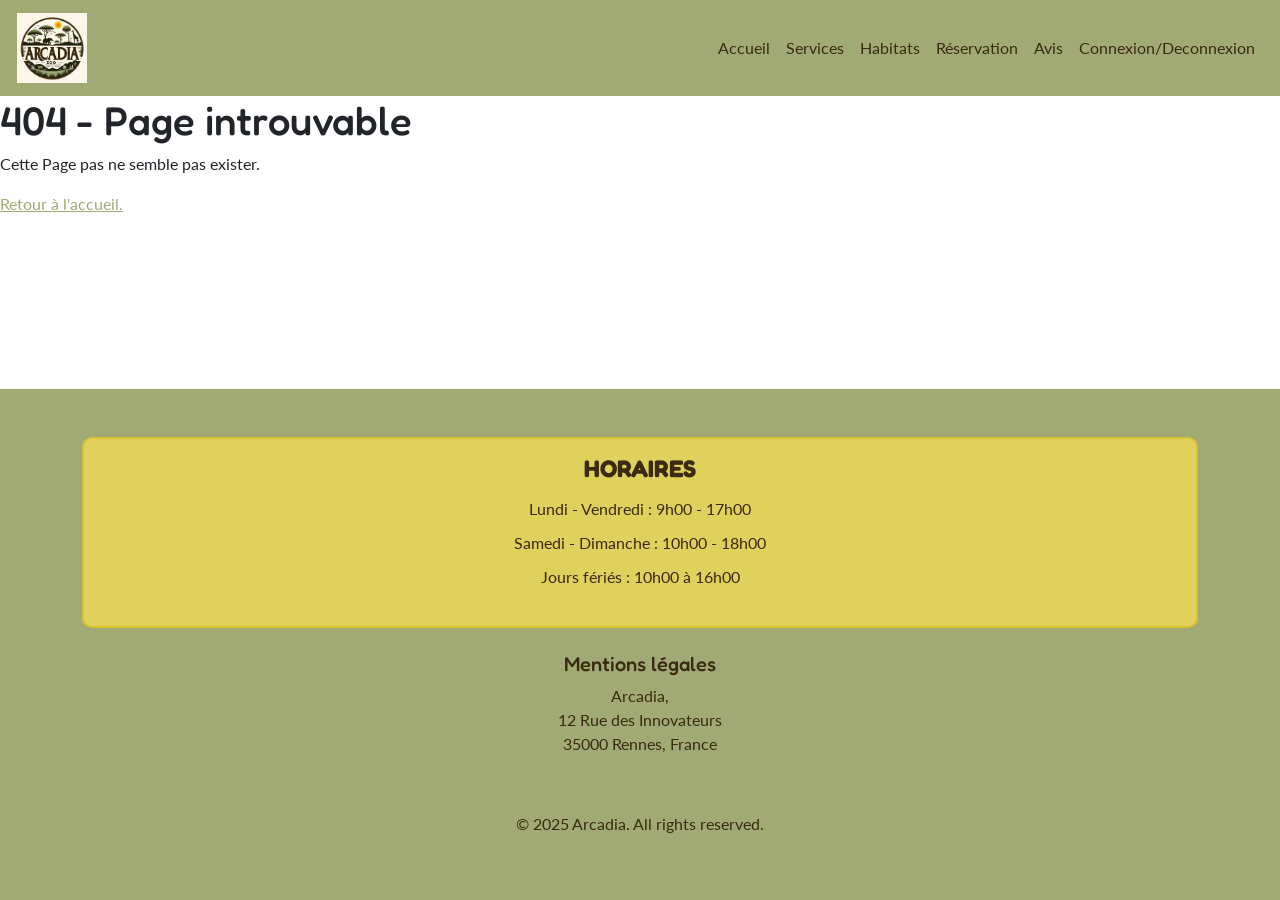
==== index.html @ c0bbff52 "Mon footer Eclatax" ====
<!DOCTYPE html>
<html lang="fr">
<head>
    <meta charset="UTF-8">
    <meta name="viewport" content="width=device-width, initial-scale=1.0">
    <title>Arcadia</title>
    <link rel="preconnect" href="https://fonts.googleapis.com">
    <link rel="preconnect" href="https://fonts.gstatic.com" crossorigin>
    <link href="https://fonts.googleapis.com/css2?family=Fredoka:wght@300;400;500;600;700&family=Lato:ital,wght@0,100;0,300;0,400;0,700;0,900;1,100;1,300;1,400;1,700;1,900&display=swap" rel="stylesheet">
    <link rel="stylesheet" href="scss/main.css">
</head>
<body>
    <!--HEADER START-->
    <header>
        <!--NAVBAR START-->
        <nav class="navbar navbar-expand-lg bg-primary " data-bs-theme="dark">
            <div class="container-fluid">
              <a class="navbar-brand" href="#">
                <img src="/assets/Logo.jpg" alt="Logo" class="navbar-logo">
              </a>
              <button class="navbar-toggler" type="button" data-bs-toggle="collapse" data-bs-target="#navbarSupportedContent" aria-controls="navbarSupportedContent" aria-expanded="false" aria-label="Toggle navigation">
                <span class="navbar-toggler-icon"></span>
              </button>
              <div class="collapse navbar-collapse" id="navbarSupportedContent">
                <ul class="navbar-nav ms-auto mb-2 mb-lg-0">
                  <li class="nav-item">
                    <a class="nav-link" aria-current="page" href="#">Accueil</a>
                  </li>
                  <li class="nav-item">
                    <a class="nav-link" href="#">Services</a>
                  </li>
                  <li class="nav-item">
                    <a class="nav-link" href="#">Habitats</a>
                  </li>
                  <li class="nav-item">
                    <a class="nav-link" href="#">Réservation</a>
                  </li>
                  <li class="nav-item">
                    <a class="nav-link" href="#">Avis</a>
                  </li>
                  <li class="nav-item">
                    <a class="nav-link" href="#">Connexion/Deconnexion</a>
                  </li>
                </ul>
              </div>
            </div>
          </nav>
          <!--NAVBAR END-->
    </header>
    <!--HEADER END-->

    <main id="main-page">
        <!-- Injection du contenu ici-->
    </main>

      <!-- Footer -->
  <footer class="footer bg-primary py-5">
    <div class="container text-center">
      <div class="footer-hours mb-4 p-3">
        <h4 class="text-center">HORAIRES</h4>
        <ul class="list-unstyled">
          <li>Lundi - Vendredi : 9h00 - 17h00</li>
          <li>Samedi - Dimanche : 10h00 - 18h00</li>
          <li>Jours fériés : 10h00 à 16h00</li>
        </ul>
      </div>
      <div class="footer-legal mb-3">
        <h5>Mentions légales</h5>
        <address>
          Arcadia,<br>
          12 Rue des Innovateurs<br>
          35000 Rennes, France
        </address>
      </div>
      <div class="footer-social mb-3">
        <a href="#"><i class="bi bi-facebook"></i></a>
        <a href="#"><i class="bi bi-twitter"></i></a>
        <a href="#"><i class="bi bi-youtube"></i></i></a>
        <a href="#"><i class="bi bi-instagram"></i></a>
      </div>
      <div class="footer-copyright">
        <p>© 2025 Arcadia. All rights reserved.</p>
      </div>
    </div>
  </footer>
    <script type="module" src="Router/Router.js"></script>
    <script src="/node_modules/bootstrap/dist/js/bootstrap.bundle.min.js"></script>
</body>
</html>
---- scss/main.css ----
@charset "UTF-8";
@import url("/node_modules/bootstrap-icons/font/bootstrap-icons.css");
/*!
 * Bootstrap  v5.3.3 (https://getbootstrap.com/)
 * Copyright 2011-2024 The Bootstrap Authors
 * Licensed under MIT (https://github.com/twbs/bootstrap/blob/main/LICENSE)
 */
:root,
[data-bs-theme=light] {
  --bs-blue: #0d6efd;
  --bs-indigo: #6610f2;
  --bs-purple: #6f42c1;
  --bs-pink: #d63384;
  --bs-red: #dc3545;
  --bs-orange: #fd7e14;
  --bs-yellow: #ffc107;
  --bs-green: #198754;
  --bs-teal: #20c997;
  --bs-cyan: #0dcaf0;
  --bs-black: #292222;
  --bs-white: #ffffff;
  --bs-gray: #6c757d;
  --bs-gray-dark: #343a40;
  --bs-gray-100: #f8f9fa;
  --bs-gray-200: #e9ecef;
  --bs-gray-300: #dee2e6;
  --bs-gray-400: #ced4da;
  --bs-gray-500: #adb5bd;
  --bs-gray-600: #6c757d;
  --bs-gray-700: #495057;
  --bs-gray-800: #343a40;
  --bs-gray-900: #212529;
  --bs-primary: #A1AA75;
  --bs-secondary: #5D6537;
  --bs-success: #198754;
  --bs-info: #0dcaf0;
  --bs-warning: #ffc107;
  --bs-danger: #dc3545;
  --bs-light: #f8f9fa;
  --bs-dark: #3A2A10;
  --bs-primary-rgb: 161, 170, 117;
  --bs-secondary-rgb: 93, 101, 55;
  --bs-success-rgb: 25, 135, 84;
  --bs-info-rgb: 13, 202, 240;
  --bs-warning-rgb: 255, 193, 7;
  --bs-danger-rgb: 220, 53, 69;
  --bs-light-rgb: 248, 249, 250;
  --bs-dark-rgb: 58, 42, 16;
  --bs-primary-text-emphasis: #40442f;
  --bs-secondary-text-emphasis: #252816;
  --bs-success-text-emphasis: #0a3622;
  --bs-info-text-emphasis: #055160;
  --bs-warning-text-emphasis: #664d03;
  --bs-danger-text-emphasis: #58151c;
  --bs-light-text-emphasis: #495057;
  --bs-dark-text-emphasis: #495057;
  --bs-primary-bg-subtle: #eceee3;
  --bs-secondary-bg-subtle: #dfe0d7;
  --bs-success-bg-subtle: #d1e7dd;
  --bs-info-bg-subtle: #cff4fc;
  --bs-warning-bg-subtle: #fff3cd;
  --bs-danger-bg-subtle: #f8d7da;
  --bs-light-bg-subtle: #fcfcfd;
  --bs-dark-bg-subtle: #ced4da;
  --bs-primary-border-subtle: #d9ddc8;
  --bs-secondary-border-subtle: #bec1af;
  --bs-success-border-subtle: #a3cfbb;
  --bs-info-border-subtle: #9eeaf9;
  --bs-warning-border-subtle: #ffe69c;
  --bs-danger-border-subtle: #f1aeb5;
  --bs-light-border-subtle: #e9ecef;
  --bs-dark-border-subtle: #adb5bd;
  --bs-white-rgb: 255, 255, 255;
  --bs-black-rgb: 41, 34, 34;
  --bs-font-sans-serif: "Fredoka", sans-serif;
  --bs-font-monospace: SFMono-Regular, Menlo, Monaco, Consolas, "Liberation Mono", "Courier New", monospace;
  --bs-gradient: linear-gradient(180deg, rgba(255, 255, 255, 0.15), rgba(255, 255, 255, 0));
  --bs-body-font-family: var(--bs-font-sans-serif);
  --bs-body-font-size: 1rem;
  --bs-body-font-weight: 400;
  --bs-body-line-height: 1.5;
  --bs-body-color: #212529;
  --bs-body-color-rgb: 33, 37, 41;
  --bs-body-bg: #ffffff;
  --bs-body-bg-rgb: 255, 255, 255;
  --bs-emphasis-color: #292222;
  --bs-emphasis-color-rgb: 41, 34, 34;
  --bs-secondary-color: rgba(33, 37, 41, 0.75);
  --bs-secondary-color-rgb: 33, 37, 41;
  --bs-secondary-bg: #e9ecef;
  --bs-secondary-bg-rgb: 233, 236, 239;
  --bs-tertiary-color: rgba(33, 37, 41, 0.5);
  --bs-tertiary-color-rgb: 33, 37, 41;
  --bs-tertiary-bg: #f8f9fa;
  --bs-tertiary-bg-rgb: 248, 249, 250;
  --bs-heading-color: inherit;
  --bs-link-color: #A1AA75;
  --bs-link-color-rgb: 161, 170, 117;
  --bs-link-decoration: underline;
  --bs-link-hover-color: #81885e;
  --bs-link-hover-color-rgb: 129, 136, 94;
  --bs-code-color: #d63384;
  --bs-highlight-color: #212529;
  --bs-highlight-bg: #fff3cd;
  --bs-border-width: 1px;
  --bs-border-style: solid;
  --bs-border-color: #dee2e6;
  --bs-border-color-translucent: rgba(41, 34, 34, 0.175);
  --bs-border-radius: 0.375rem;
  --bs-border-radius-sm: 0.25rem;
  --bs-border-radius-lg: 0.5rem;
  --bs-border-radius-xl: 1rem;
  --bs-border-radius-xxl: 2rem;
  --bs-border-radius-2xl: var(--bs-border-radius-xxl);
  --bs-border-radius-pill: 50rem;
  --bs-box-shadow: 0 0.5rem 1rem rgba(41, 34, 34, 0.15);
  --bs-box-shadow-sm: 0 0.125rem 0.25rem rgba(41, 34, 34, 0.075);
  --bs-box-shadow-lg: 0 1rem 3rem rgba(41, 34, 34, 0.175);
  --bs-box-shadow-inset: inset 0 1px 2px rgba(41, 34, 34, 0.075);
  --bs-focus-ring-width: 0.25rem;
  --bs-focus-ring-opacity: 0.25;
  --bs-focus-ring-color: rgba(161, 170, 117, 0.25);
  --bs-form-valid-color: #198754;
  --bs-form-valid-border-color: #198754;
  --bs-form-invalid-color: #dc3545;
  --bs-form-invalid-border-color: #dc3545;
}

[data-bs-theme=dark] {
  color-scheme: dark;
  --bs-body-color: #dee2e6;
  --bs-body-color-rgb: 222, 226, 230;
  --bs-body-bg: #212529;
  --bs-body-bg-rgb: 33, 37, 41;
  --bs-emphasis-color: #ffffff;
  --bs-emphasis-color-rgb: 255, 255, 255;
  --bs-secondary-color: rgba(222, 226, 230, 0.75);
  --bs-secondary-color-rgb: 222, 226, 230;
  --bs-secondary-bg: #343a40;
  --bs-secondary-bg-rgb: 52, 58, 64;
  --bs-tertiary-color: rgba(222, 226, 230, 0.5);
  --bs-tertiary-color-rgb: 222, 226, 230;
  --bs-tertiary-bg: #2b3035;
  --bs-tertiary-bg-rgb: 43, 48, 53;
  --bs-primary-text-emphasis: #c7ccac;
  --bs-secondary-text-emphasis: #9ea387;
  --bs-success-text-emphasis: #75b798;
  --bs-info-text-emphasis: #6edff6;
  --bs-warning-text-emphasis: #ffda6a;
  --bs-danger-text-emphasis: #ea868f;
  --bs-light-text-emphasis: #f8f9fa;
  --bs-dark-text-emphasis: #dee2e6;
  --bs-primary-bg-subtle: #202217;
  --bs-secondary-bg-subtle: #13140b;
  --bs-success-bg-subtle: #051b11;
  --bs-info-bg-subtle: #032830;
  --bs-warning-bg-subtle: #332701;
  --bs-danger-bg-subtle: #2c0b0e;
  --bs-light-bg-subtle: #343a40;
  --bs-dark-bg-subtle: #2f2e31;
  --bs-primary-border-subtle: #616646;
  --bs-secondary-border-subtle: #383d21;
  --bs-success-border-subtle: #0f5132;
  --bs-info-border-subtle: #087990;
  --bs-warning-border-subtle: #997404;
  --bs-danger-border-subtle: #842029;
  --bs-light-border-subtle: #495057;
  --bs-dark-border-subtle: #343a40;
  --bs-heading-color: inherit;
  --bs-link-color: #c7ccac;
  --bs-link-hover-color: #d2d6bd;
  --bs-link-color-rgb: 199, 204, 172;
  --bs-link-hover-color-rgb: 210, 214, 189;
  --bs-code-color: #e685b5;
  --bs-highlight-color: #dee2e6;
  --bs-highlight-bg: #664d03;
  --bs-border-color: #495057;
  --bs-border-color-translucent: rgba(255, 255, 255, 0.15);
  --bs-form-valid-color: #75b798;
  --bs-form-valid-border-color: #75b798;
  --bs-form-invalid-color: #ea868f;
  --bs-form-invalid-border-color: #ea868f;
}

*,
*::before,
*::after {
  box-sizing: border-box;
}

@media (prefers-reduced-motion: no-preference) {
  :root {
    scroll-behavior: smooth;
  }
}

body {
  margin: 0;
  font-family: var(--bs-body-font-family);
  font-size: var(--bs-body-font-size);
  font-weight: var(--bs-body-font-weight);
  line-height: var(--bs-body-line-height);
  color: var(--bs-body-color);
  text-align: var(--bs-body-text-align);
  background-color: var(--bs-body-bg);
  -webkit-text-size-adjust: 100%;
  -webkit-tap-highlight-color: rgba(41, 34, 34, 0);
}

hr {
  margin: 1rem 0;
  color: inherit;
  border: 0;
  border-top: var(--bs-border-width) solid;
  opacity: 0.25;
}

h6, .h6, h5, .h5, h4, .h4, h3, .h3, h2, .h2, h1, .h1 {
  margin-top: 0;
  margin-bottom: 0.5rem;
  font-weight: 500;
  line-height: 1.2;
  color: var(--bs-heading-color);
}

h1, .h1 {
  font-size: calc(1.375rem + 1.5vw);
}
@media (min-width: 1200px) {
  h1, .h1 {
    font-size: 2.5rem;
  }
}

h2, .h2 {
  font-size: calc(1.325rem + 0.9vw);
}
@media (min-width: 1200px) {
  h2, .h2 {
    font-size: 2rem;
  }
}

h3, .h3 {
  font-size: calc(1.3rem + 0.6vw);
}
@media (min-width: 1200px) {
  h3, .h3 {
    font-size: 1.75rem;
  }
}

h4, .h4 {
  font-size: calc(1.275rem + 0.3vw);
}
@media (min-width: 1200px) {
  h4, .h4 {
    font-size: 1.5rem;
  }
}

h5, .h5 {
  font-size: 1.25rem;
}

h6, .h6 {
  font-size: 1rem;
}

p {
  margin-top: 0;
  margin-bottom: 1rem;
}

abbr[title] {
  -webkit-text-decoration: underline dotted;
          text-decoration: underline dotted;
  cursor: help;
  -webkit-text-decoration-skip-ink: none;
          text-decoration-skip-ink: none;
}

address {
  margin-bottom: 1rem;
  font-style: normal;
  line-height: inherit;
}

ol,
ul {
  padding-left: 2rem;
}

ol,
ul,
dl {
  margin-top: 0;
  margin-bottom: 1rem;
}

ol ol,
ul ul,
ol ul,
ul ol {
  margin-bottom: 0;
}

dt {
  font-weight: 700;
}

dd {
  margin-bottom: 0.5rem;
  margin-left: 0;
}

blockquote {
  margin: 0 0 1rem;
}

b,
strong {
  font-weight: bolder;
}

small, .small {
  font-size: 0.875em;
}

mark, .mark {
  padding: 0.1875em;
  color: var(--bs-highlight-color);
  background-color: var(--bs-highlight-bg);
}

sub,
sup {
  position: relative;
  font-size: 0.75em;
  line-height: 0;
  vertical-align: baseline;
}

sub {
  bottom: -0.25em;
}

sup {
  top: -0.5em;
}

a {
  color: rgba(var(--bs-link-color-rgb), var(--bs-link-opacity, 1));
  text-decoration: underline;
}
a:hover {
  --bs-link-color-rgb: var(--bs-link-hover-color-rgb);
}

a:not([href]):not([class]), a:not([href]):not([class]):hover {
  color: inherit;
  text-decoration: none;
}

pre,
code,
kbd,
samp {
  font-family: var(--bs-font-monospace);
  font-size: 1em;
}

pre {
  display: block;
  margin-top: 0;
  margin-bottom: 1rem;
  overflow: auto;
  font-size: 0.875em;
}
pre code {
  font-size: inherit;
  color: inherit;
  word-break: normal;
}

code {
  font-size: 0.875em;
  color: var(--bs-code-color);
  word-wrap: break-word;
}
a > code {
  color: inherit;
}

kbd {
  padding: 0.1875rem 0.375rem;
  font-size: 0.875em;
  color: var(--bs-body-bg);
  background-color: var(--bs-body-color);
  border-radius: 0.25rem;
}
kbd kbd {
  padding: 0;
  font-size: 1em;
}

figure {
  margin: 0 0 1rem;
}

img,
svg {
  vertical-align: middle;
}

table {
  caption-side: bottom;
  border-collapse: collapse;
}

caption {
  padding-top: 0.5rem;
  padding-bottom: 0.5rem;
  color: var(--bs-secondary-color);
  text-align: left;
}

th {
  text-align: inherit;
  text-align: -webkit-match-parent;
}

thead,
tbody,
tfoot,
tr,
td,
th {
  border-color: inherit;
  border-style: solid;
  border-width: 0;
}

label {
  display: inline-block;
}

button {
  border-radius: 0;
}

button:focus:not(:focus-visible) {
  outline: 0;
}

input,
button,
select,
optgroup,
textarea {
  margin: 0;
  font-family: inherit;
  font-size: inherit;
  line-height: inherit;
}

button,
select {
  text-transform: none;
}

[role=button] {
  cursor: pointer;
}

select {
  word-wrap: normal;
}
select:disabled {
  opacity: 1;
}

[list]:not([type=date]):not([type=datetime-local]):not([type=month]):not([type=week]):not([type=time])::-webkit-calendar-picker-indicator {
  display: none !important;
}

button,
[type=button],
[type=reset],
[type=submit] {
  -webkit-appearance: button;
}
button:not(:disabled),
[type=button]:not(:disabled),
[type=reset]:not(:disabled),
[type=submit]:not(:disabled) {
  cursor: pointer;
}

::-moz-focus-inner {
  padding: 0;
  border-style: none;
}

textarea {
  resize: vertical;
}

fieldset {
  min-width: 0;
  padding: 0;
  margin: 0;
  border: 0;
}

legend {
  float: left;
  width: 100%;
  padding: 0;
  margin-bottom: 0.5rem;
  font-size: calc(1.275rem + 0.3vw);
  line-height: inherit;
}
@media (min-width: 1200px) {
  legend {
    font-size: 1.5rem;
  }
}
legend + * {
  clear: left;
}

::-webkit-datetime-edit-fields-wrapper,
::-webkit-datetime-edit-text,
::-webkit-datetime-edit-minute,
::-webkit-datetime-edit-hour-field,
::-webkit-datetime-edit-day-field,
::-webkit-datetime-edit-month-field,
::-webkit-datetime-edit-year-field {
  padding: 0;
}

::-webkit-inner-spin-button {
  height: auto;
}

[type=search] {
  -webkit-appearance: textfield;
  outline-offset: -2px;
}

/* rtl:raw:
[type="tel"],
[type="url"],
[type="email"],
[type="number"] {
  direction: ltr;
}
*/
::-webkit-search-decoration {
  -webkit-appearance: none;
}

::-webkit-color-swatch-wrapper {
  padding: 0;
}

::file-selector-button {
  font: inherit;
  -webkit-appearance: button;
}

output {
  display: inline-block;
}

iframe {
  border: 0;
}

summary {
  display: list-item;
  cursor: pointer;
}

progress {
  vertical-align: baseline;
}

[hidden] {
  display: none !important;
}

.lead {
  font-size: 1.25rem;
  font-weight: 300;
}

.display-1 {
  font-size: calc(1.625rem + 4.5vw);
  font-weight: 300;
  line-height: 1.2;
}
@media (min-width: 1200px) {
  .display-1 {
    font-size: 5rem;
  }
}

.display-2 {
  font-size: calc(1.575rem + 3.9vw);
  font-weight: 300;
  line-height: 1.2;
}
@media (min-width: 1200px) {
  .display-2 {
    font-size: 4.5rem;
  }
}

.display-3 {
  font-size: calc(1.525rem + 3.3vw);
  font-weight: 300;
  line-height: 1.2;
}
@media (min-width: 1200px) {
  .display-3 {
    font-size: 4rem;
  }
}

.display-4 {
  font-size: calc(1.475rem + 2.7vw);
  font-weight: 300;
  line-height: 1.2;
}
@media (min-width: 1200px) {
  .display-4 {
    font-size: 3.5rem;
  }
}

.display-5 {
  font-size: calc(1.425rem + 2.1vw);
  font-weight: 300;
  line-height: 1.2;
}
@media (min-width: 1200px) {
  .display-5 {
    font-size: 3rem;
  }
}

.display-6 {
  font-size: calc(1.375rem + 1.5vw);
  font-weight: 300;
  line-height: 1.2;
}
@media (min-width: 1200px) {
  .display-6 {
    font-size: 2.5rem;
  }
}

.list-unstyled {
  padding-left: 0;
  list-style: none;
}

.list-inline {
  padding-left: 0;
  list-style: none;
}

.list-inline-item {
  display: inline-block;
}
.list-inline-item:not(:last-child) {
  margin-right: 0.5rem;
}

.initialism {
  font-size: 0.875em;
  text-transform: uppercase;
}

.blockquote {
  margin-bottom: 1rem;
  font-size: 1.25rem;
}
.blockquote > :last-child {
  margin-bottom: 0;
}

.blockquote-footer {
  margin-top: -1rem;
  margin-bottom: 1rem;
  font-size: 0.875em;
  color: #6c757d;
}
.blockquote-footer::before {
  content: "— ";
}

.img-fluid {
  max-width: 100%;
  height: auto;
}

.img-thumbnail {
  padding: 0.25rem;
  background-color: var(--bs-body-bg);
  border: var(--bs-border-width) solid var(--bs-border-color);
  border-radius: var(--bs-border-radius);
  max-width: 100%;
  height: auto;
}

.figure {
  display: inline-block;
}

.figure-img {
  margin-bottom: 0.5rem;
  line-height: 1;
}

.figure-caption {
  font-size: 0.875em;
  color: var(--bs-secondary-color);
}

.container,
.container-fluid,
.container-xxl,
.container-xl,
.container-lg,
.container-md,
.container-sm {
  --bs-gutter-x: 1.5rem;
  --bs-gutter-y: 0;
  width: 100%;
  padding-right: calc(var(--bs-gutter-x) * 0.5);
  padding-left: calc(var(--bs-gutter-x) * 0.5);
  margin-right: auto;
  margin-left: auto;
}

@media (min-width: 576px) {
  .container-sm, .container {
    max-width: 540px;
  }
}
@media (min-width: 768px) {
  .container-md, .container-sm, .container {
    max-width: 720px;
  }
}
@media (min-width: 992px) {
  .container-lg, .container-md, .container-sm, .container {
    max-width: 960px;
  }
}
@media (min-width: 1200px) {
  .container-xl, .container-lg, .container-md, .container-sm, .container {
    max-width: 1140px;
  }
}
@media (min-width: 1400px) {
  .container-xxl, .container-xl, .container-lg, .container-md, .container-sm, .container {
    max-width: 1320px;
  }
}
:root {
  --bs-breakpoint-xs: 0;
  --bs-breakpoint-sm: 576px;
  --bs-breakpoint-md: 768px;
  --bs-breakpoint-lg: 992px;
  --bs-breakpoint-xl: 1200px;
  --bs-breakpoint-xxl: 1400px;
}

.row {
  --bs-gutter-x: 1.5rem;
  --bs-gutter-y: 0;
  display: flex;
  flex-wrap: wrap;
  margin-top: calc(-1 * var(--bs-gutter-y));
  margin-right: calc(-0.5 * var(--bs-gutter-x));
  margin-left: calc(-0.5 * var(--bs-gutter-x));
}
.row > * {
  flex-shrink: 0;
  width: 100%;
  max-width: 100%;
  padding-right: calc(var(--bs-gutter-x) * 0.5);
  padding-left: calc(var(--bs-gutter-x) * 0.5);
  margin-top: var(--bs-gutter-y);
}

.col {
  flex: 1 0 0%;
}

.row-cols-auto > * {
  flex: 0 0 auto;
  width: auto;
}

.row-cols-1 > * {
  flex: 0 0 auto;
  width: 100%;
}

.row-cols-2 > * {
  flex: 0 0 auto;
  width: 50%;
}

.row-cols-3 > * {
  flex: 0 0 auto;
  width: 33.33333333%;
}

.row-cols-4 > * {
  flex: 0 0 auto;
  width: 25%;
}

.row-cols-5 > * {
  flex: 0 0 auto;
  width: 20%;
}

.row-cols-6 > * {
  flex: 0 0 auto;
  width: 16.66666667%;
}

.col-auto {
  flex: 0 0 auto;
  width: auto;
}

.col-1 {
  flex: 0 0 auto;
  width: 8.33333333%;
}

.col-2 {
  flex: 0 0 auto;
  width: 16.66666667%;
}

.col-3 {
  flex: 0 0 auto;
  width: 25%;
}

.col-4 {
  flex: 0 0 auto;
  width: 33.33333333%;
}

.col-5 {
  flex: 0 0 auto;
  width: 41.66666667%;
}

.col-6 {
  flex: 0 0 auto;
  width: 50%;
}

.col-7 {
  flex: 0 0 auto;
  width: 58.33333333%;
}

.col-8 {
  flex: 0 0 auto;
  width: 66.66666667%;
}

.col-9 {
  flex: 0 0 auto;
  width: 75%;
}

.col-10 {
  flex: 0 0 auto;
  width: 83.33333333%;
}

.col-11 {
  flex: 0 0 auto;
  width: 91.66666667%;
}

.col-12 {
  flex: 0 0 auto;
  width: 100%;
}

.offset-1 {
  margin-left: 8.33333333%;
}

.offset-2 {
  margin-left: 16.66666667%;
}

.offset-3 {
  margin-left: 25%;
}

.offset-4 {
  margin-left: 33.33333333%;
}

.offset-5 {
  margin-left: 41.66666667%;
}

.offset-6 {
  margin-left: 50%;
}

.offset-7 {
  margin-left: 58.33333333%;
}

.offset-8 {
  margin-left: 66.66666667%;
}

.offset-9 {
  margin-left: 75%;
}

.offset-10 {
  margin-left: 83.33333333%;
}

.offset-11 {
  margin-left: 91.66666667%;
}

.g-0,
.gx-0 {
  --bs-gutter-x: 0;
}

.g-0,
.gy-0 {
  --bs-gutter-y: 0;
}

.g-1,
.gx-1 {
  --bs-gutter-x: 0.25rem;
}

.g-1,
.gy-1 {
  --bs-gutter-y: 0.25rem;
}

.g-2,
.gx-2 {
  --bs-gutter-x: 0.5rem;
}

.g-2,
.gy-2 {
  --bs-gutter-y: 0.5rem;
}

.g-3,
.gx-3 {
  --bs-gutter-x: 1rem;
}

.g-3,
.gy-3 {
  --bs-gutter-y: 1rem;
}

.g-4,
.gx-4 {
  --bs-gutter-x: 1.5rem;
}

.g-4,
.gy-4 {
  --bs-gutter-y: 1.5rem;
}

.g-5,
.gx-5 {
  --bs-gutter-x: 3rem;
}

.g-5,
.gy-5 {
  --bs-gutter-y: 3rem;
}

@media (min-width: 576px) {
  .col-sm {
    flex: 1 0 0%;
  }
  .row-cols-sm-auto > * {
    flex: 0 0 auto;
    width: auto;
  }
  .row-cols-sm-1 > * {
    flex: 0 0 auto;
    width: 100%;
  }
  .row-cols-sm-2 > * {
    flex: 0 0 auto;
    width: 50%;
  }
  .row-cols-sm-3 > * {
    flex: 0 0 auto;
    width: 33.33333333%;
  }
  .row-cols-sm-4 > * {
    flex: 0 0 auto;
    width: 25%;
  }
  .row-cols-sm-5 > * {
    flex: 0 0 auto;
    width: 20%;
  }
  .row-cols-sm-6 > * {
    flex: 0 0 auto;
    width: 16.66666667%;
  }
  .col-sm-auto {
    flex: 0 0 auto;
    width: auto;
  }
  .col-sm-1 {
    flex: 0 0 auto;
    width: 8.33333333%;
  }
  .col-sm-2 {
    flex: 0 0 auto;
    width: 16.66666667%;
  }
  .col-sm-3 {
    flex: 0 0 auto;
    width: 25%;
  }
  .col-sm-4 {
    flex: 0 0 auto;
    width: 33.33333333%;
  }
  .col-sm-5 {
    flex: 0 0 auto;
    width: 41.66666667%;
  }
  .col-sm-6 {
    flex: 0 0 auto;
    width: 50%;
  }
  .col-sm-7 {
    flex: 0 0 auto;
    width: 58.33333333%;
  }
  .col-sm-8 {
    flex: 0 0 auto;
    width: 66.66666667%;
  }
  .col-sm-9 {
    flex: 0 0 auto;
    width: 75%;
  }
  .col-sm-10 {
    flex: 0 0 auto;
    width: 83.33333333%;
  }
  .col-sm-11 {
    flex: 0 0 auto;
    width: 91.66666667%;
  }
  .col-sm-12 {
    flex: 0 0 auto;
    width: 100%;
  }
  .offset-sm-0 {
    margin-left: 0;
  }
  .offset-sm-1 {
    margin-left: 8.33333333%;
  }
  .offset-sm-2 {
    margin-left: 16.66666667%;
  }
  .offset-sm-3 {
    margin-left: 25%;
  }
  .offset-sm-4 {
    margin-left: 33.33333333%;
  }
  .offset-sm-5 {
    margin-left: 41.66666667%;
  }
  .offset-sm-6 {
    margin-left: 50%;
  }
  .offset-sm-7 {
    margin-left: 58.33333333%;
  }
  .offset-sm-8 {
    margin-left: 66.66666667%;
  }
  .offset-sm-9 {
    margin-left: 75%;
  }
  .offset-sm-10 {
    margin-left: 83.33333333%;
  }
  .offset-sm-11 {
    margin-left: 91.66666667%;
  }
  .g-sm-0,
  .gx-sm-0 {
    --bs-gutter-x: 0;
  }
  .g-sm-0,
  .gy-sm-0 {
    --bs-gutter-y: 0;
  }
  .g-sm-1,
  .gx-sm-1 {
    --bs-gutter-x: 0.25rem;
  }
  .g-sm-1,
  .gy-sm-1 {
    --bs-gutter-y: 0.25rem;
  }
  .g-sm-2,
  .gx-sm-2 {
    --bs-gutter-x: 0.5rem;
  }
  .g-sm-2,
  .gy-sm-2 {
    --bs-gutter-y: 0.5rem;
  }
  .g-sm-3,
  .gx-sm-3 {
    --bs-gutter-x: 1rem;
  }
  .g-sm-3,
  .gy-sm-3 {
    --bs-gutter-y: 1rem;
  }
  .g-sm-4,
  .gx-sm-4 {
    --bs-gutter-x: 1.5rem;
  }
  .g-sm-4,
  .gy-sm-4 {
    --bs-gutter-y: 1.5rem;
  }
  .g-sm-5,
  .gx-sm-5 {
    --bs-gutter-x: 3rem;
  }
  .g-sm-5,
  .gy-sm-5 {
    --bs-gutter-y: 3rem;
  }
}
@media (min-width: 768px) {
  .col-md {
    flex: 1 0 0%;
  }
  .row-cols-md-auto > * {
    flex: 0 0 auto;
    width: auto;
  }
  .row-cols-md-1 > * {
    flex: 0 0 auto;
    width: 100%;
  }
  .row-cols-md-2 > * {
    flex: 0 0 auto;
    width: 50%;
  }
  .row-cols-md-3 > * {
    flex: 0 0 auto;
    width: 33.33333333%;
  }
  .row-cols-md-4 > * {
    flex: 0 0 auto;
    width: 25%;
  }
  .row-cols-md-5 > * {
    flex: 0 0 auto;
    width: 20%;
  }
  .row-cols-md-6 > * {
    flex: 0 0 auto;
    width: 16.66666667%;
  }
  .col-md-auto {
    flex: 0 0 auto;
    width: auto;
  }
  .col-md-1 {
    flex: 0 0 auto;
    width: 8.33333333%;
  }
  .col-md-2 {
    flex: 0 0 auto;
    width: 16.66666667%;
  }
  .col-md-3 {
    flex: 0 0 auto;
    width: 25%;
  }
  .col-md-4 {
    flex: 0 0 auto;
    width: 33.33333333%;
  }
  .col-md-5 {
    flex: 0 0 auto;
    width: 41.66666667%;
  }
  .col-md-6 {
    flex: 0 0 auto;
    width: 50%;
  }
  .col-md-7 {
    flex: 0 0 auto;
    width: 58.33333333%;
  }
  .col-md-8 {
    flex: 0 0 auto;
    width: 66.66666667%;
  }
  .col-md-9 {
    flex: 0 0 auto;
    width: 75%;
  }
  .col-md-10 {
    flex: 0 0 auto;
    width: 83.33333333%;
  }
  .col-md-11 {
    flex: 0 0 auto;
    width: 91.66666667%;
  }
  .col-md-12 {
    flex: 0 0 auto;
    width: 100%;
  }
  .offset-md-0 {
    margin-left: 0;
  }
  .offset-md-1 {
    margin-left: 8.33333333%;
  }
  .offset-md-2 {
    margin-left: 16.66666667%;
  }
  .offset-md-3 {
    margin-left: 25%;
  }
  .offset-md-4 {
    margin-left: 33.33333333%;
  }
  .offset-md-5 {
    margin-left: 41.66666667%;
  }
  .offset-md-6 {
    margin-left: 50%;
  }
  .offset-md-7 {
    margin-left: 58.33333333%;
  }
  .offset-md-8 {
    margin-left: 66.66666667%;
  }
  .offset-md-9 {
    margin-left: 75%;
  }
  .offset-md-10 {
    margin-left: 83.33333333%;
  }
  .offset-md-11 {
    margin-left: 91.66666667%;
  }
  .g-md-0,
  .gx-md-0 {
    --bs-gutter-x: 0;
  }
  .g-md-0,
  .gy-md-0 {
    --bs-gutter-y: 0;
  }
  .g-md-1,
  .gx-md-1 {
    --bs-gutter-x: 0.25rem;
  }
  .g-md-1,
  .gy-md-1 {
    --bs-gutter-y: 0.25rem;
  }
  .g-md-2,
  .gx-md-2 {
    --bs-gutter-x: 0.5rem;
  }
  .g-md-2,
  .gy-md-2 {
    --bs-gutter-y: 0.5rem;
  }
  .g-md-3,
  .gx-md-3 {
    --bs-gutter-x: 1rem;
  }
  .g-md-3,
  .gy-md-3 {
    --bs-gutter-y: 1rem;
  }
  .g-md-4,
  .gx-md-4 {
    --bs-gutter-x: 1.5rem;
  }
  .g-md-4,
  .gy-md-4 {
    --bs-gutter-y: 1.5rem;
  }
  .g-md-5,
  .gx-md-5 {
    --bs-gutter-x: 3rem;
  }
  .g-md-5,
  .gy-md-5 {
    --bs-gutter-y: 3rem;
  }
}
@media (min-width: 992px) {
  .col-lg {
    flex: 1 0 0%;
  }
  .row-cols-lg-auto > * {
    flex: 0 0 auto;
    width: auto;
  }
  .row-cols-lg-1 > * {
    flex: 0 0 auto;
    width: 100%;
  }
  .row-cols-lg-2 > * {
    flex: 0 0 auto;
    width: 50%;
  }
  .row-cols-lg-3 > * {
    flex: 0 0 auto;
    width: 33.33333333%;
  }
  .row-cols-lg-4 > * {
    flex: 0 0 auto;
    width: 25%;
  }
  .row-cols-lg-5 > * {
    flex: 0 0 auto;
    width: 20%;
  }
  .row-cols-lg-6 > * {
    flex: 0 0 auto;
    width: 16.66666667%;
  }
  .col-lg-auto {
    flex: 0 0 auto;
    width: auto;
  }
  .col-lg-1 {
    flex: 0 0 auto;
    width: 8.33333333%;
  }
  .col-lg-2 {
    flex: 0 0 auto;
    width: 16.66666667%;
  }
  .col-lg-3 {
    flex: 0 0 auto;
    width: 25%;
  }
  .col-lg-4 {
    flex: 0 0 auto;
    width: 33.33333333%;
  }
  .col-lg-5 {
    flex: 0 0 auto;
    width: 41.66666667%;
  }
  .col-lg-6 {
    flex: 0 0 auto;
    width: 50%;
  }
  .col-lg-7 {
    flex: 0 0 auto;
    width: 58.33333333%;
  }
  .col-lg-8 {
    flex: 0 0 auto;
    width: 66.66666667%;
  }
  .col-lg-9 {
    flex: 0 0 auto;
    width: 75%;
  }
  .col-lg-10 {
    flex: 0 0 auto;
    width: 83.33333333%;
  }
  .col-lg-11 {
    flex: 0 0 auto;
    width: 91.66666667%;
  }
  .col-lg-12 {
    flex: 0 0 auto;
    width: 100%;
  }
  .offset-lg-0 {
    margin-left: 0;
  }
  .offset-lg-1 {
    margin-left: 8.33333333%;
  }
  .offset-lg-2 {
    margin-left: 16.66666667%;
  }
  .offset-lg-3 {
    margin-left: 25%;
  }
  .offset-lg-4 {
    margin-left: 33.33333333%;
  }
  .offset-lg-5 {
    margin-left: 41.66666667%;
  }
  .offset-lg-6 {
    margin-left: 50%;
  }
  .offset-lg-7 {
    margin-left: 58.33333333%;
  }
  .offset-lg-8 {
    margin-left: 66.66666667%;
  }
  .offset-lg-9 {
    margin-left: 75%;
  }
  .offset-lg-10 {
    margin-left: 83.33333333%;
  }
  .offset-lg-11 {
    margin-left: 91.66666667%;
  }
  .g-lg-0,
  .gx-lg-0 {
    --bs-gutter-x: 0;
  }
  .g-lg-0,
  .gy-lg-0 {
    --bs-gutter-y: 0;
  }
  .g-lg-1,
  .gx-lg-1 {
    --bs-gutter-x: 0.25rem;
  }
  .g-lg-1,
  .gy-lg-1 {
    --bs-gutter-y: 0.25rem;
  }
  .g-lg-2,
  .gx-lg-2 {
    --bs-gutter-x: 0.5rem;
  }
  .g-lg-2,
  .gy-lg-2 {
    --bs-gutter-y: 0.5rem;
  }
  .g-lg-3,
  .gx-lg-3 {
    --bs-gutter-x: 1rem;
  }
  .g-lg-3,
  .gy-lg-3 {
    --bs-gutter-y: 1rem;
  }
  .g-lg-4,
  .gx-lg-4 {
    --bs-gutter-x: 1.5rem;
  }
  .g-lg-4,
  .gy-lg-4 {
    --bs-gutter-y: 1.5rem;
  }
  .g-lg-5,
  .gx-lg-5 {
    --bs-gutter-x: 3rem;
  }
  .g-lg-5,
  .gy-lg-5 {
    --bs-gutter-y: 3rem;
  }
}
@media (min-width: 1200px) {
  .col-xl {
    flex: 1 0 0%;
  }
  .row-cols-xl-auto > * {
    flex: 0 0 auto;
    width: auto;
  }
  .row-cols-xl-1 > * {
    flex: 0 0 auto;
    width: 100%;
  }
  .row-cols-xl-2 > * {
    flex: 0 0 auto;
    width: 50%;
  }
  .row-cols-xl-3 > * {
    flex: 0 0 auto;
    width: 33.33333333%;
  }
  .row-cols-xl-4 > * {
    flex: 0 0 auto;
    width: 25%;
  }
  .row-cols-xl-5 > * {
    flex: 0 0 auto;
    width: 20%;
  }
  .row-cols-xl-6 > * {
    flex: 0 0 auto;
    width: 16.66666667%;
  }
  .col-xl-auto {
    flex: 0 0 auto;
    width: auto;
  }
  .col-xl-1 {
    flex: 0 0 auto;
    width: 8.33333333%;
  }
  .col-xl-2 {
    flex: 0 0 auto;
    width: 16.66666667%;
  }
  .col-xl-3 {
    flex: 0 0 auto;
    width: 25%;
  }
  .col-xl-4 {
    flex: 0 0 auto;
    width: 33.33333333%;
  }
  .col-xl-5 {
    flex: 0 0 auto;
    width: 41.66666667%;
  }
  .col-xl-6 {
    flex: 0 0 auto;
    width: 50%;
  }
  .col-xl-7 {
    flex: 0 0 auto;
    width: 58.33333333%;
  }
  .col-xl-8 {
    flex: 0 0 auto;
    width: 66.66666667%;
  }
  .col-xl-9 {
    flex: 0 0 auto;
    width: 75%;
  }
  .col-xl-10 {
    flex: 0 0 auto;
    width: 83.33333333%;
  }
  .col-xl-11 {
    flex: 0 0 auto;
    width: 91.66666667%;
  }
  .col-xl-12 {
    flex: 0 0 auto;
    width: 100%;
  }
  .offset-xl-0 {
    margin-left: 0;
  }
  .offset-xl-1 {
    margin-left: 8.33333333%;
  }
  .offset-xl-2 {
    margin-left: 16.66666667%;
  }
  .offset-xl-3 {
    margin-left: 25%;
  }
  .offset-xl-4 {
    margin-left: 33.33333333%;
  }
  .offset-xl-5 {
    margin-left: 41.66666667%;
  }
  .offset-xl-6 {
    margin-left: 50%;
  }
  .offset-xl-7 {
    margin-left: 58.33333333%;
  }
  .offset-xl-8 {
    margin-left: 66.66666667%;
  }
  .offset-xl-9 {
    margin-left: 75%;
  }
  .offset-xl-10 {
    margin-left: 83.33333333%;
  }
  .offset-xl-11 {
    margin-left: 91.66666667%;
  }
  .g-xl-0,
  .gx-xl-0 {
    --bs-gutter-x: 0;
  }
  .g-xl-0,
  .gy-xl-0 {
    --bs-gutter-y: 0;
  }
  .g-xl-1,
  .gx-xl-1 {
    --bs-gutter-x: 0.25rem;
  }
  .g-xl-1,
  .gy-xl-1 {
    --bs-gutter-y: 0.25rem;
  }
  .g-xl-2,
  .gx-xl-2 {
    --bs-gutter-x: 0.5rem;
  }
  .g-xl-2,
  .gy-xl-2 {
    --bs-gutter-y: 0.5rem;
  }
  .g-xl-3,
  .gx-xl-3 {
    --bs-gutter-x: 1rem;
  }
  .g-xl-3,
  .gy-xl-3 {
    --bs-gutter-y: 1rem;
  }
  .g-xl-4,
  .gx-xl-4 {
    --bs-gutter-x: 1.5rem;
  }
  .g-xl-4,
  .gy-xl-4 {
    --bs-gutter-y: 1.5rem;
  }
  .g-xl-5,
  .gx-xl-5 {
    --bs-gutter-x: 3rem;
  }
  .g-xl-5,
  .gy-xl-5 {
    --bs-gutter-y: 3rem;
  }
}
@media (min-width: 1400px) {
  .col-xxl {
    flex: 1 0 0%;
  }
  .row-cols-xxl-auto > * {
    flex: 0 0 auto;
    width: auto;
  }
  .row-cols-xxl-1 > * {
    flex: 0 0 auto;
    width: 100%;
  }
  .row-cols-xxl-2 > * {
    flex: 0 0 auto;
    width: 50%;
  }
  .row-cols-xxl-3 > * {
    flex: 0 0 auto;
    width: 33.33333333%;
  }
  .row-cols-xxl-4 > * {
    flex: 0 0 auto;
    width: 25%;
  }
  .row-cols-xxl-5 > * {
    flex: 0 0 auto;
    width: 20%;
  }
  .row-cols-xxl-6 > * {
    flex: 0 0 auto;
    width: 16.66666667%;
  }
  .col-xxl-auto {
    flex: 0 0 auto;
    width: auto;
  }
  .col-xxl-1 {
    flex: 0 0 auto;
    width: 8.33333333%;
  }
  .col-xxl-2 {
    flex: 0 0 auto;
    width: 16.66666667%;
  }
  .col-xxl-3 {
    flex: 0 0 auto;
    width: 25%;
  }
  .col-xxl-4 {
    flex: 0 0 auto;
    width: 33.33333333%;
  }
  .col-xxl-5 {
    flex: 0 0 auto;
    width: 41.66666667%;
  }
  .col-xxl-6 {
    flex: 0 0 auto;
    width: 50%;
  }
  .col-xxl-7 {
    flex: 0 0 auto;
    width: 58.33333333%;
  }
  .col-xxl-8 {
    flex: 0 0 auto;
    width: 66.66666667%;
  }
  .col-xxl-9 {
    flex: 0 0 auto;
    width: 75%;
  }
  .col-xxl-10 {
    flex: 0 0 auto;
    width: 83.33333333%;
  }
  .col-xxl-11 {
    flex: 0 0 auto;
    width: 91.66666667%;
  }
  .col-xxl-12 {
    flex: 0 0 auto;
    width: 100%;
  }
  .offset-xxl-0 {
    margin-left: 0;
  }
  .offset-xxl-1 {
    margin-left: 8.33333333%;
  }
  .offset-xxl-2 {
    margin-left: 16.66666667%;
  }
  .offset-xxl-3 {
    margin-left: 25%;
  }
  .offset-xxl-4 {
    margin-left: 33.33333333%;
  }
  .offset-xxl-5 {
    margin-left: 41.66666667%;
  }
  .offset-xxl-6 {
    margin-left: 50%;
  }
  .offset-xxl-7 {
    margin-left: 58.33333333%;
  }
  .offset-xxl-8 {
    margin-left: 66.66666667%;
  }
  .offset-xxl-9 {
    margin-left: 75%;
  }
  .offset-xxl-10 {
    margin-left: 83.33333333%;
  }
  .offset-xxl-11 {
    margin-left: 91.66666667%;
  }
  .g-xxl-0,
  .gx-xxl-0 {
    --bs-gutter-x: 0;
  }
  .g-xxl-0,
  .gy-xxl-0 {
    --bs-gutter-y: 0;
  }
  .g-xxl-1,
  .gx-xxl-1 {
    --bs-gutter-x: 0.25rem;
  }
  .g-xxl-1,
  .gy-xxl-1 {
    --bs-gutter-y: 0.25rem;
  }
  .g-xxl-2,
  .gx-xxl-2 {
    --bs-gutter-x: 0.5rem;
  }
  .g-xxl-2,
  .gy-xxl-2 {
    --bs-gutter-y: 0.5rem;
  }
  .g-xxl-3,
  .gx-xxl-3 {
    --bs-gutter-x: 1rem;
  }
  .g-xxl-3,
  .gy-xxl-3 {
    --bs-gutter-y: 1rem;
  }
  .g-xxl-4,
  .gx-xxl-4 {
    --bs-gutter-x: 1.5rem;
  }
  .g-xxl-4,
  .gy-xxl-4 {
    --bs-gutter-y: 1.5rem;
  }
  .g-xxl-5,
  .gx-xxl-5 {
    --bs-gutter-x: 3rem;
  }
  .g-xxl-5,
  .gy-xxl-5 {
    --bs-gutter-y: 3rem;
  }
}
.table {
  --bs-table-color-type: initial;
  --bs-table-bg-type: initial;
  --bs-table-color-state: initial;
  --bs-table-bg-state: initial;
  --bs-table-color: var(--bs-emphasis-color);
  --bs-table-bg: var(--bs-body-bg);
  --bs-table-border-color: var(--bs-border-color);
  --bs-table-accent-bg: transparent;
  --bs-table-striped-color: var(--bs-emphasis-color);
  --bs-table-striped-bg: rgba(var(--bs-emphasis-color-rgb), 0.05);
  --bs-table-active-color: var(--bs-emphasis-color);
  --bs-table-active-bg: rgba(var(--bs-emphasis-color-rgb), 0.1);
  --bs-table-hover-color: var(--bs-emphasis-color);
  --bs-table-hover-bg: rgba(var(--bs-emphasis-color-rgb), 0.075);
  width: 100%;
  margin-bottom: 1rem;
  vertical-align: top;
  border-color: var(--bs-table-border-color);
}
.table > :not(caption) > * > * {
  padding: 0.5rem 0.5rem;
  color: var(--bs-table-color-state, var(--bs-table-color-type, var(--bs-table-color)));
  background-color: var(--bs-table-bg);
  border-bottom-width: var(--bs-border-width);
  box-shadow: inset 0 0 0 9999px var(--bs-table-bg-state, var(--bs-table-bg-type, var(--bs-table-accent-bg)));
}
.table > tbody {
  vertical-align: inherit;
}
.table > thead {
  vertical-align: bottom;
}

.table-group-divider {
  border-top: calc(var(--bs-border-width) * 2) solid currentcolor;
}

.caption-top {
  caption-side: top;
}

.table-sm > :not(caption) > * > * {
  padding: 0.25rem 0.25rem;
}

.table-bordered > :not(caption) > * {
  border-width: var(--bs-border-width) 0;
}
.table-bordered > :not(caption) > * > * {
  border-width: 0 var(--bs-border-width);
}

.table-borderless > :not(caption) > * > * {
  border-bottom-width: 0;
}
.table-borderless > :not(:first-child) {
  border-top-width: 0;
}

.table-striped > tbody > tr:nth-of-type(odd) > * {
  --bs-table-color-type: var(--bs-table-striped-color);
  --bs-table-bg-type: var(--bs-table-striped-bg);
}

.table-striped-columns > :not(caption) > tr > :nth-child(even) {
  --bs-table-color-type: var(--bs-table-striped-color);
  --bs-table-bg-type: var(--bs-table-striped-bg);
}

.table-active {
  --bs-table-color-state: var(--bs-table-active-color);
  --bs-table-bg-state: var(--bs-table-active-bg);
}

.table-hover > tbody > tr:hover > * {
  --bs-table-color-state: var(--bs-table-hover-color);
  --bs-table-bg-state: var(--bs-table-hover-bg);
}

.table-primary {
  --bs-table-color: #292222;
  --bs-table-bg: #eceee3;
  --bs-table-border-color: #c5c5bc;
  --bs-table-striped-bg: #e2e4d9;
  --bs-table-striped-color: #292222;
  --bs-table-active-bg: #d9dad0;
  --bs-table-active-color: #292222;
  --bs-table-hover-bg: #dddfd5;
  --bs-table-hover-color: #292222;
  color: var(--bs-table-color);
  border-color: var(--bs-table-border-color);
}

.table-secondary {
  --bs-table-color: #292222;
  --bs-table-bg: #dfe0d7;
  --bs-table-border-color: #bbbab3;
  --bs-table-striped-bg: #d6d7ce;
  --bs-table-striped-color: #292222;
  --bs-table-active-bg: #cdcdc5;
  --bs-table-active-color: #292222;
  --bs-table-hover-bg: #d1d2c9;
  --bs-table-hover-color: #292222;
  color: var(--bs-table-color);
  border-color: var(--bs-table-border-color);
}

.table-success {
  --bs-table-color: #292222;
  --bs-table-bg: #d1e7dd;
  --bs-table-border-color: #afc0b8;
  --bs-table-striped-bg: #c9ddd4;
  --bs-table-striped-color: #292222;
  --bs-table-active-bg: #c0d3ca;
  --bs-table-active-color: #292222;
  --bs-table-hover-bg: #c4d8cf;
  --bs-table-hover-color: #292222;
  color: var(--bs-table-color);
  border-color: var(--bs-table-border-color);
}

.table-info {
  --bs-table-color: #292222;
  --bs-table-bg: #cff4fc;
  --bs-table-border-color: #aecad0;
  --bs-table-striped-bg: #c7eaf1;
  --bs-table-striped-color: #292222;
  --bs-table-active-bg: #bedfe6;
  --bs-table-active-color: #292222;
  --bs-table-hover-bg: #c3e4ec;
  --bs-table-hover-color: #292222;
  color: var(--bs-table-color);
  border-color: var(--bs-table-border-color);
}

.table-warning {
  --bs-table-color: #292222;
  --bs-table-bg: #fff3cd;
  --bs-table-border-color: #d4c9ab;
  --bs-table-striped-bg: #f4e9c4;
  --bs-table-striped-color: #292222;
  --bs-table-active-bg: #eadebc;
  --bs-table-active-color: #292222;
  --bs-table-hover-bg: #efe3c0;
  --bs-table-hover-color: #292222;
  color: var(--bs-table-color);
  border-color: var(--bs-table-border-color);
}

.table-danger {
  --bs-table-color: #292222;
  --bs-table-bg: #f8d7da;
  --bs-table-border-color: #cfb3b5;
  --bs-table-striped-bg: #eeced1;
  --bs-table-striped-color: #292222;
  --bs-table-active-bg: #e3c5c8;
  --bs-table-active-color: #292222;
  --bs-table-hover-bg: #e8c9cc;
  --bs-table-hover-color: #292222;
  color: var(--bs-table-color);
  border-color: var(--bs-table-border-color);
}

.table-light {
  --bs-table-color: #292222;
  --bs-table-bg: #f8f9fa;
  --bs-table-border-color: #cfcecf;
  --bs-table-striped-bg: #eeeeef;
  --bs-table-striped-color: #292222;
  --bs-table-active-bg: #e3e4e4;
  --bs-table-active-color: #292222;
  --bs-table-hover-bg: #e8e9ea;
  --bs-table-hover-color: #292222;
  color: var(--bs-table-color);
  border-color: var(--bs-table-border-color);
}

.table-dark {
  --bs-table-color: #ffffff;
  --bs-table-bg: #3A2A10;
  --bs-table-border-color: #615540;
  --bs-table-striped-bg: #44351c;
  --bs-table-striped-color: #ffffff;
  --bs-table-active-bg: #4e3f28;
  --bs-table-active-color: #ffffff;
  --bs-table-hover-bg: #493a22;
  --bs-table-hover-color: #ffffff;
  color: var(--bs-table-color);
  border-color: var(--bs-table-border-color);
}

.table-responsive {
  overflow-x: auto;
  -webkit-overflow-scrolling: touch;
}

@media (max-width: 575.98px) {
  .table-responsive-sm {
    overflow-x: auto;
    -webkit-overflow-scrolling: touch;
  }
}
@media (max-width: 767.98px) {
  .table-responsive-md {
    overflow-x: auto;
    -webkit-overflow-scrolling: touch;
  }
}
@media (max-width: 991.98px) {
  .table-responsive-lg {
    overflow-x: auto;
    -webkit-overflow-scrolling: touch;
  }
}
@media (max-width: 1199.98px) {
  .table-responsive-xl {
    overflow-x: auto;
    -webkit-overflow-scrolling: touch;
  }
}
@media (max-width: 1399.98px) {
  .table-responsive-xxl {
    overflow-x: auto;
    -webkit-overflow-scrolling: touch;
  }
}
.form-label {
  margin-bottom: 0.5rem;
}

.col-form-label {
  padding-top: calc(0.375rem + var(--bs-border-width));
  padding-bottom: calc(0.375rem + var(--bs-border-width));
  margin-bottom: 0;
  font-size: inherit;
  line-height: 1.5;
}

.col-form-label-lg {
  padding-top: calc(0.5rem + var(--bs-border-width));
  padding-bottom: calc(0.5rem + var(--bs-border-width));
  font-size: 1.25rem;
}

.col-form-label-sm {
  padding-top: calc(0.25rem + var(--bs-border-width));
  padding-bottom: calc(0.25rem + var(--bs-border-width));
  font-size: 0.875rem;
}

.form-text {
  margin-top: 0.25rem;
  font-size: 0.875em;
  color: var(--bs-secondary-color);
}

.form-control {
  display: block;
  width: 100%;
  padding: 0.375rem 0.75rem;
  font-size: 1rem;
  font-weight: 400;
  line-height: 1.5;
  color: var(--bs-body-color);
  -webkit-appearance: none;
     -moz-appearance: none;
          appearance: none;
  background-color: var(--bs-body-bg);
  background-clip: padding-box;
  border: var(--bs-border-width) solid var(--bs-border-color);
  border-radius: var(--bs-border-radius);
  transition: border-color 0.15s ease-in-out, box-shadow 0.15s ease-in-out;
}
@media (prefers-reduced-motion: reduce) {
  .form-control {
    transition: none;
  }
}
.form-control[type=file] {
  overflow: hidden;
}
.form-control[type=file]:not(:disabled):not([readonly]) {
  cursor: pointer;
}
.form-control:focus {
  color: var(--bs-body-color);
  background-color: var(--bs-body-bg);
  border-color: #d0d5ba;
  outline: 0;
  box-shadow: 0 0 0 0.25rem rgba(161, 170, 117, 0.25);
}
.form-control::-webkit-date-and-time-value {
  min-width: 85px;
  height: 1.5em;
  margin: 0;
}
.form-control::-webkit-datetime-edit {
  display: block;
  padding: 0;
}
.form-control::-moz-placeholder {
  color: var(--bs-secondary-color);
  opacity: 1;
}
.form-control::placeholder {
  color: var(--bs-secondary-color);
  opacity: 1;
}
.form-control:disabled {
  background-color: var(--bs-secondary-bg);
  opacity: 1;
}
.form-control::file-selector-button {
  padding: 0.375rem 0.75rem;
  margin: -0.375rem -0.75rem;
  margin-inline-end: 0.75rem;
  color: var(--bs-body-color);
  background-color: var(--bs-tertiary-bg);
  pointer-events: none;
  border-color: inherit;
  border-style: solid;
  border-width: 0;
  border-inline-end-width: var(--bs-border-width);
  border-radius: 0;
  transition: color 0.15s ease-in-out, background-color 0.15s ease-in-out, border-color 0.15s ease-in-out, box-shadow 0.15s ease-in-out;
}
@media (prefers-reduced-motion: reduce) {
  .form-control::file-selector-button {
    transition: none;
  }
}
.form-control:hover:not(:disabled):not([readonly])::file-selector-button {
  background-color: var(--bs-secondary-bg);
}

.form-control-plaintext {
  display: block;
  width: 100%;
  padding: 0.375rem 0;
  margin-bottom: 0;
  line-height: 1.5;
  color: var(--bs-body-color);
  background-color: transparent;
  border: solid transparent;
  border-width: var(--bs-border-width) 0;
}
.form-control-plaintext:focus {
  outline: 0;
}
.form-control-plaintext.form-control-sm, .form-control-plaintext.form-control-lg {
  padding-right: 0;
  padding-left: 0;
}

.form-control-sm {
  min-height: calc(1.5em + 0.5rem + calc(var(--bs-border-width) * 2));
  padding: 0.25rem 0.5rem;
  font-size: 0.875rem;
  border-radius: var(--bs-border-radius-sm);
}
.form-control-sm::file-selector-button {
  padding: 0.25rem 0.5rem;
  margin: -0.25rem -0.5rem;
  margin-inline-end: 0.5rem;
}

.form-control-lg {
  min-height: calc(1.5em + 1rem + calc(var(--bs-border-width) * 2));
  padding: 0.5rem 1rem;
  font-size: 1.25rem;
  border-radius: var(--bs-border-radius-lg);
}
.form-control-lg::file-selector-button {
  padding: 0.5rem 1rem;
  margin: -0.5rem -1rem;
  margin-inline-end: 1rem;
}

textarea.form-control {
  min-height: calc(1.5em + 0.75rem + calc(var(--bs-border-width) * 2));
}
textarea.form-control-sm {
  min-height: calc(1.5em + 0.5rem + calc(var(--bs-border-width) * 2));
}
textarea.form-control-lg {
  min-height: calc(1.5em + 1rem + calc(var(--bs-border-width) * 2));
}

.form-control-color {
  width: 3rem;
  height: calc(1.5em + 0.75rem + calc(var(--bs-border-width) * 2));
  padding: 0.375rem;
}
.form-control-color:not(:disabled):not([readonly]) {
  cursor: pointer;
}
.form-control-color::-moz-color-swatch {
  border: 0 !important;
  border-radius: var(--bs-border-radius);
}
.form-control-color::-webkit-color-swatch {
  border: 0 !important;
  border-radius: var(--bs-border-radius);
}
.form-control-color.form-control-sm {
  height: calc(1.5em + 0.5rem + calc(var(--bs-border-width) * 2));
}
.form-control-color.form-control-lg {
  height: calc(1.5em + 1rem + calc(var(--bs-border-width) * 2));
}

.form-select {
  --bs-form-select-bg-img: url("data:image/svg+xml,%3csvg xmlns='http://www.w3.org/2000/svg' viewBox='0 0 16 16'%3e%3cpath fill='none' stroke='%23343a40' stroke-linecap='round' stroke-linejoin='round' stroke-width='2' d='m2 5 6 6 6-6'/%3e%3c/svg%3e");
  display: block;
  width: 100%;
  padding: 0.375rem 2.25rem 0.375rem 0.75rem;
  font-size: 1rem;
  font-weight: 400;
  line-height: 1.5;
  color: var(--bs-body-color);
  -webkit-appearance: none;
     -moz-appearance: none;
          appearance: none;
  background-color: var(--bs-body-bg);
  background-image: var(--bs-form-select-bg-img), var(--bs-form-select-bg-icon, none);
  background-repeat: no-repeat;
  background-position: right 0.75rem center;
  background-size: 16px 12px;
  border: var(--bs-border-width) solid var(--bs-border-color);
  border-radius: var(--bs-border-radius);
  transition: border-color 0.15s ease-in-out, box-shadow 0.15s ease-in-out;
}
@media (prefers-reduced-motion: reduce) {
  .form-select {
    transition: none;
  }
}
.form-select:focus {
  border-color: #d0d5ba;
  outline: 0;
  box-shadow: 0 0 0 0.25rem rgba(161, 170, 117, 0.25);
}
.form-select[multiple], .form-select[size]:not([size="1"]) {
  padding-right: 0.75rem;
  background-image: none;
}
.form-select:disabled {
  background-color: var(--bs-secondary-bg);
}
.form-select:-moz-focusring {
  color: transparent;
  text-shadow: 0 0 0 var(--bs-body-color);
}

.form-select-sm {
  padding-top: 0.25rem;
  padding-bottom: 0.25rem;
  padding-left: 0.5rem;
  font-size: 0.875rem;
  border-radius: var(--bs-border-radius-sm);
}

.form-select-lg {
  padding-top: 0.5rem;
  padding-bottom: 0.5rem;
  padding-left: 1rem;
  font-size: 1.25rem;
  border-radius: var(--bs-border-radius-lg);
}

[data-bs-theme=dark] .form-select {
  --bs-form-select-bg-img: url("data:image/svg+xml,%3csvg xmlns='http://www.w3.org/2000/svg' viewBox='0 0 16 16'%3e%3cpath fill='none' stroke='%23dee2e6' stroke-linecap='round' stroke-linejoin='round' stroke-width='2' d='m2 5 6 6 6-6'/%3e%3c/svg%3e");
}

.form-check {
  display: block;
  min-height: 1.5rem;
  padding-left: 1.5em;
  margin-bottom: 0.125rem;
}
.form-check .form-check-input {
  float: left;
  margin-left: -1.5em;
}

.form-check-reverse {
  padding-right: 1.5em;
  padding-left: 0;
  text-align: right;
}
.form-check-reverse .form-check-input {
  float: right;
  margin-right: -1.5em;
  margin-left: 0;
}

.form-check-input {
  --bs-form-check-bg: var(--bs-body-bg);
  flex-shrink: 0;
  width: 1em;
  height: 1em;
  margin-top: 0.25em;
  vertical-align: top;
  -webkit-appearance: none;
     -moz-appearance: none;
          appearance: none;
  background-color: var(--bs-form-check-bg);
  background-image: var(--bs-form-check-bg-image);
  background-repeat: no-repeat;
  background-position: center;
  background-size: contain;
  border: var(--bs-border-width) solid var(--bs-border-color);
  -webkit-print-color-adjust: exact;
          print-color-adjust: exact;
}
.form-check-input[type=checkbox] {
  border-radius: 0.25em;
}
.form-check-input[type=radio] {
  border-radius: 50%;
}
.form-check-input:active {
  filter: brightness(90%);
}
.form-check-input:focus {
  border-color: #d0d5ba;
  outline: 0;
  box-shadow: 0 0 0 0.25rem rgba(161, 170, 117, 0.25);
}
.form-check-input:checked {
  background-color: #A1AA75;
  border-color: #A1AA75;
}
.form-check-input:checked[type=checkbox] {
  --bs-form-check-bg-image: url("data:image/svg+xml,%3csvg xmlns='http://www.w3.org/2000/svg' viewBox='0 0 20 20'%3e%3cpath fill='none' stroke='%23ffffff' stroke-linecap='round' stroke-linejoin='round' stroke-width='3' d='m6 10 3 3 6-6'/%3e%3c/svg%3e");
}
.form-check-input:checked[type=radio] {
  --bs-form-check-bg-image: url("data:image/svg+xml,%3csvg xmlns='http://www.w3.org/2000/svg' viewBox='-4 -4 8 8'%3e%3ccircle r='2' fill='%23ffffff'/%3e%3c/svg%3e");
}
.form-check-input[type=checkbox]:indeterminate {
  background-color: #A1AA75;
  border-color: #A1AA75;
  --bs-form-check-bg-image: url("data:image/svg+xml,%3csvg xmlns='http://www.w3.org/2000/svg' viewBox='0 0 20 20'%3e%3cpath fill='none' stroke='%23ffffff' stroke-linecap='round' stroke-linejoin='round' stroke-width='3' d='M6 10h8'/%3e%3c/svg%3e");
}
.form-check-input:disabled {
  pointer-events: none;
  filter: none;
  opacity: 0.5;
}
.form-check-input[disabled] ~ .form-check-label, .form-check-input:disabled ~ .form-check-label {
  cursor: default;
  opacity: 0.5;
}

.form-switch {
  padding-left: 2.5em;
}
.form-switch .form-check-input {
  --bs-form-switch-bg: url("data:image/svg+xml,%3csvg xmlns='http://www.w3.org/2000/svg' viewBox='-4 -4 8 8'%3e%3ccircle r='3' fill='rgba%2841, 34, 34, 0.25%29'/%3e%3c/svg%3e");
  width: 2em;
  margin-left: -2.5em;
  background-image: var(--bs-form-switch-bg);
  background-position: left center;
  border-radius: 2em;
  transition: background-position 0.15s ease-in-out;
}
@media (prefers-reduced-motion: reduce) {
  .form-switch .form-check-input {
    transition: none;
  }
}
.form-switch .form-check-input:focus {
  --bs-form-switch-bg: url("data:image/svg+xml,%3csvg xmlns='http://www.w3.org/2000/svg' viewBox='-4 -4 8 8'%3e%3ccircle r='3' fill='%23d0d5ba'/%3e%3c/svg%3e");
}
.form-switch .form-check-input:checked {
  background-position: right center;
  --bs-form-switch-bg: url("data:image/svg+xml,%3csvg xmlns='http://www.w3.org/2000/svg' viewBox='-4 -4 8 8'%3e%3ccircle r='3' fill='%23ffffff'/%3e%3c/svg%3e");
}
.form-switch.form-check-reverse {
  padding-right: 2.5em;
  padding-left: 0;
}
.form-switch.form-check-reverse .form-check-input {
  margin-right: -2.5em;
  margin-left: 0;
}

.form-check-inline {
  display: inline-block;
  margin-right: 1rem;
}

.btn-check {
  position: absolute;
  clip: rect(0, 0, 0, 0);
  pointer-events: none;
}
.btn-check[disabled] + .btn, .btn-check:disabled + .btn {
  pointer-events: none;
  filter: none;
  opacity: 0.65;
}

[data-bs-theme=dark] .form-switch .form-check-input:not(:checked):not(:focus) {
  --bs-form-switch-bg: url("data:image/svg+xml,%3csvg xmlns='http://www.w3.org/2000/svg' viewBox='-4 -4 8 8'%3e%3ccircle r='3' fill='rgba%28255, 255, 255, 0.25%29'/%3e%3c/svg%3e");
}

.form-range {
  width: 100%;
  height: 1.5rem;
  padding: 0;
  -webkit-appearance: none;
     -moz-appearance: none;
          appearance: none;
  background-color: transparent;
}
.form-range:focus {
  outline: 0;
}
.form-range:focus::-webkit-slider-thumb {
  box-shadow: 0 0 0 1px #ffffff, 0 0 0 0.25rem rgba(161, 170, 117, 0.25);
}
.form-range:focus::-moz-range-thumb {
  box-shadow: 0 0 0 1px #ffffff, 0 0 0 0.25rem rgba(161, 170, 117, 0.25);
}
.form-range::-moz-focus-outer {
  border: 0;
}
.form-range::-webkit-slider-thumb {
  width: 1rem;
  height: 1rem;
  margin-top: -0.25rem;
  -webkit-appearance: none;
          appearance: none;
  background-color: #A1AA75;
  border: 0;
  border-radius: 1rem;
  -webkit-transition: background-color 0.15s ease-in-out, border-color 0.15s ease-in-out, box-shadow 0.15s ease-in-out;
  transition: background-color 0.15s ease-in-out, border-color 0.15s ease-in-out, box-shadow 0.15s ease-in-out;
}
@media (prefers-reduced-motion: reduce) {
  .form-range::-webkit-slider-thumb {
    -webkit-transition: none;
    transition: none;
  }
}
.form-range::-webkit-slider-thumb:active {
  background-color: #e3e6d6;
}
.form-range::-webkit-slider-runnable-track {
  width: 100%;
  height: 0.5rem;
  color: transparent;
  cursor: pointer;
  background-color: var(--bs-secondary-bg);
  border-color: transparent;
  border-radius: 1rem;
}
.form-range::-moz-range-thumb {
  width: 1rem;
  height: 1rem;
  -moz-appearance: none;
       appearance: none;
  background-color: #A1AA75;
  border: 0;
  border-radius: 1rem;
  -moz-transition: background-color 0.15s ease-in-out, border-color 0.15s ease-in-out, box-shadow 0.15s ease-in-out;
  transition: background-color 0.15s ease-in-out, border-color 0.15s ease-in-out, box-shadow 0.15s ease-in-out;
}
@media (prefers-reduced-motion: reduce) {
  .form-range::-moz-range-thumb {
    -moz-transition: none;
    transition: none;
  }
}
.form-range::-moz-range-thumb:active {
  background-color: #e3e6d6;
}
.form-range::-moz-range-track {
  width: 100%;
  height: 0.5rem;
  color: transparent;
  cursor: pointer;
  background-color: var(--bs-secondary-bg);
  border-color: transparent;
  border-radius: 1rem;
}
.form-range:disabled {
  pointer-events: none;
}
.form-range:disabled::-webkit-slider-thumb {
  background-color: var(--bs-secondary-color);
}
.form-range:disabled::-moz-range-thumb {
  background-color: var(--bs-secondary-color);
}

.form-floating {
  position: relative;
}
.form-floating > .form-control,
.form-floating > .form-control-plaintext,
.form-floating > .form-select {
  height: calc(3.5rem + calc(var(--bs-border-width) * 2));
  min-height: calc(3.5rem + calc(var(--bs-border-width) * 2));
  line-height: 1.25;
}
.form-floating > label {
  position: absolute;
  top: 0;
  left: 0;
  z-index: 2;
  height: 100%;
  padding: 1rem 0.75rem;
  overflow: hidden;
  text-align: start;
  text-overflow: ellipsis;
  white-space: nowrap;
  pointer-events: none;
  border: var(--bs-border-width) solid transparent;
  transform-origin: 0 0;
  transition: opacity 0.1s ease-in-out, transform 0.1s ease-in-out;
}
@media (prefers-reduced-motion: reduce) {
  .form-floating > label {
    transition: none;
  }
}
.form-floating > .form-control,
.form-floating > .form-control-plaintext {
  padding: 1rem 0.75rem;
}
.form-floating > .form-control::-moz-placeholder, .form-floating > .form-control-plaintext::-moz-placeholder {
  color: transparent;
}
.form-floating > .form-control::placeholder,
.form-floating > .form-control-plaintext::placeholder {
  color: transparent;
}
.form-floating > .form-control:not(:-moz-placeholder-shown), .form-floating > .form-control-plaintext:not(:-moz-placeholder-shown) {
  padding-top: 1.625rem;
  padding-bottom: 0.625rem;
}
.form-floating > .form-control:focus, .form-floating > .form-control:not(:placeholder-shown),
.form-floating > .form-control-plaintext:focus,
.form-floating > .form-control-plaintext:not(:placeholder-shown) {
  padding-top: 1.625rem;
  padding-bottom: 0.625rem;
}
.form-floating > .form-control:-webkit-autofill,
.form-floating > .form-control-plaintext:-webkit-autofill {
  padding-top: 1.625rem;
  padding-bottom: 0.625rem;
}
.form-floating > .form-select {
  padding-top: 1.625rem;
  padding-bottom: 0.625rem;
}
.form-floating > .form-control:not(:-moz-placeholder-shown) ~ label {
  color: rgba(var(--bs-body-color-rgb), 0.65);
  transform: scale(0.85) translateY(-0.5rem) translateX(0.15rem);
}
.form-floating > .form-control:focus ~ label,
.form-floating > .form-control:not(:placeholder-shown) ~ label,
.form-floating > .form-control-plaintext ~ label,
.form-floating > .form-select ~ label {
  color: rgba(var(--bs-body-color-rgb), 0.65);
  transform: scale(0.85) translateY(-0.5rem) translateX(0.15rem);
}
.form-floating > .form-control:not(:-moz-placeholder-shown) ~ label::after {
  position: absolute;
  inset: 1rem 0.375rem;
  z-index: -1;
  height: 1.5em;
  content: "";
  background-color: var(--bs-body-bg);
  border-radius: var(--bs-border-radius);
}
.form-floating > .form-control:focus ~ label::after,
.form-floating > .form-control:not(:placeholder-shown) ~ label::after,
.form-floating > .form-control-plaintext ~ label::after,
.form-floating > .form-select ~ label::after {
  position: absolute;
  inset: 1rem 0.375rem;
  z-index: -1;
  height: 1.5em;
  content: "";
  background-color: var(--bs-body-bg);
  border-radius: var(--bs-border-radius);
}
.form-floating > .form-control:-webkit-autofill ~ label {
  color: rgba(var(--bs-body-color-rgb), 0.65);
  transform: scale(0.85) translateY(-0.5rem) translateX(0.15rem);
}
.form-floating > .form-control-plaintext ~ label {
  border-width: var(--bs-border-width) 0;
}
.form-floating > :disabled ~ label,
.form-floating > .form-control:disabled ~ label {
  color: #6c757d;
}
.form-floating > :disabled ~ label::after,
.form-floating > .form-control:disabled ~ label::after {
  background-color: var(--bs-secondary-bg);
}

.input-group {
  position: relative;
  display: flex;
  flex-wrap: wrap;
  align-items: stretch;
  width: 100%;
}
.input-group > .form-control,
.input-group > .form-select,
.input-group > .form-floating {
  position: relative;
  flex: 1 1 auto;
  width: 1%;
  min-width: 0;
}
.input-group > .form-control:focus,
.input-group > .form-select:focus,
.input-group > .form-floating:focus-within {
  z-index: 5;
}
.input-group .btn {
  position: relative;
  z-index: 2;
}
.input-group .btn:focus {
  z-index: 5;
}

.input-group-text {
  display: flex;
  align-items: center;
  padding: 0.375rem 0.75rem;
  font-size: 1rem;
  font-weight: 400;
  line-height: 1.5;
  color: var(--bs-body-color);
  text-align: center;
  white-space: nowrap;
  background-color: var(--bs-tertiary-bg);
  border: var(--bs-border-width) solid var(--bs-border-color);
  border-radius: var(--bs-border-radius);
}

.input-group-lg > .form-control,
.input-group-lg > .form-select,
.input-group-lg > .input-group-text,
.input-group-lg > .btn {
  padding: 0.5rem 1rem;
  font-size: 1.25rem;
  border-radius: var(--bs-border-radius-lg);
}

.input-group-sm > .form-control,
.input-group-sm > .form-select,
.input-group-sm > .input-group-text,
.input-group-sm > .btn {
  padding: 0.25rem 0.5rem;
  font-size: 0.875rem;
  border-radius: var(--bs-border-radius-sm);
}

.input-group-lg > .form-select,
.input-group-sm > .form-select {
  padding-right: 3rem;
}

.input-group:not(.has-validation) > :not(:last-child):not(.dropdown-toggle):not(.dropdown-menu):not(.form-floating),
.input-group:not(.has-validation) > .dropdown-toggle:nth-last-child(n+3),
.input-group:not(.has-validation) > .form-floating:not(:last-child) > .form-control,
.input-group:not(.has-validation) > .form-floating:not(:last-child) > .form-select {
  border-top-right-radius: 0;
  border-bottom-right-radius: 0;
}
.input-group.has-validation > :nth-last-child(n+3):not(.dropdown-toggle):not(.dropdown-menu):not(.form-floating),
.input-group.has-validation > .dropdown-toggle:nth-last-child(n+4),
.input-group.has-validation > .form-floating:nth-last-child(n+3) > .form-control,
.input-group.has-validation > .form-floating:nth-last-child(n+3) > .form-select {
  border-top-right-radius: 0;
  border-bottom-right-radius: 0;
}
.input-group > :not(:first-child):not(.dropdown-menu):not(.valid-tooltip):not(.valid-feedback):not(.invalid-tooltip):not(.invalid-feedback) {
  margin-left: calc(var(--bs-border-width) * -1);
  border-top-left-radius: 0;
  border-bottom-left-radius: 0;
}
.input-group > .form-floating:not(:first-child) > .form-control,
.input-group > .form-floating:not(:first-child) > .form-select {
  border-top-left-radius: 0;
  border-bottom-left-radius: 0;
}

.valid-feedback {
  display: none;
  width: 100%;
  margin-top: 0.25rem;
  font-size: 0.875em;
  color: var(--bs-form-valid-color);
}

.valid-tooltip {
  position: absolute;
  top: 100%;
  z-index: 5;
  display: none;
  max-width: 100%;
  padding: 0.25rem 0.5rem;
  margin-top: 0.1rem;
  font-size: 0.875rem;
  color: #fff;
  background-color: var(--bs-success);
  border-radius: var(--bs-border-radius);
}

.was-validated :valid ~ .valid-feedback,
.was-validated :valid ~ .valid-tooltip,
.is-valid ~ .valid-feedback,
.is-valid ~ .valid-tooltip {
  display: block;
}

.was-validated .form-control:valid, .form-control.is-valid {
  border-color: var(--bs-form-valid-border-color);
  padding-right: calc(1.5em + 0.75rem);
  background-image: url("data:image/svg+xml,%3csvg xmlns='http://www.w3.org/2000/svg' viewBox='0 0 8 8'%3e%3cpath fill='%23198754' d='M2.3 6.73.6 4.53c-.4-1.04.46-1.4 1.1-.8l1.1 1.4 3.4-3.8c.6-.63 1.6-.27 1.2.7l-4 4.6c-.43.5-.8.4-1.1.1z'/%3e%3c/svg%3e");
  background-repeat: no-repeat;
  background-position: right calc(0.375em + 0.1875rem) center;
  background-size: calc(0.75em + 0.375rem) calc(0.75em + 0.375rem);
}
.was-validated .form-control:valid:focus, .form-control.is-valid:focus {
  border-color: var(--bs-form-valid-border-color);
  box-shadow: 0 0 0 0.25rem rgba(var(--bs-success-rgb), 0.25);
}

.was-validated textarea.form-control:valid, textarea.form-control.is-valid {
  padding-right: calc(1.5em + 0.75rem);
  background-position: top calc(0.375em + 0.1875rem) right calc(0.375em + 0.1875rem);
}

.was-validated .form-select:valid, .form-select.is-valid {
  border-color: var(--bs-form-valid-border-color);
}
.was-validated .form-select:valid:not([multiple]):not([size]), .was-validated .form-select:valid:not([multiple])[size="1"], .form-select.is-valid:not([multiple]):not([size]), .form-select.is-valid:not([multiple])[size="1"] {
  --bs-form-select-bg-icon: url("data:image/svg+xml,%3csvg xmlns='http://www.w3.org/2000/svg' viewBox='0 0 8 8'%3e%3cpath fill='%23198754' d='M2.3 6.73.6 4.53c-.4-1.04.46-1.4 1.1-.8l1.1 1.4 3.4-3.8c.6-.63 1.6-.27 1.2.7l-4 4.6c-.43.5-.8.4-1.1.1z'/%3e%3c/svg%3e");
  padding-right: 4.125rem;
  background-position: right 0.75rem center, center right 2.25rem;
  background-size: 16px 12px, calc(0.75em + 0.375rem) calc(0.75em + 0.375rem);
}
.was-validated .form-select:valid:focus, .form-select.is-valid:focus {
  border-color: var(--bs-form-valid-border-color);
  box-shadow: 0 0 0 0.25rem rgba(var(--bs-success-rgb), 0.25);
}

.was-validated .form-control-color:valid, .form-control-color.is-valid {
  width: calc(3rem + calc(1.5em + 0.75rem));
}

.was-validated .form-check-input:valid, .form-check-input.is-valid {
  border-color: var(--bs-form-valid-border-color);
}
.was-validated .form-check-input:valid:checked, .form-check-input.is-valid:checked {
  background-color: var(--bs-form-valid-color);
}
.was-validated .form-check-input:valid:focus, .form-check-input.is-valid:focus {
  box-shadow: 0 0 0 0.25rem rgba(var(--bs-success-rgb), 0.25);
}
.was-validated .form-check-input:valid ~ .form-check-label, .form-check-input.is-valid ~ .form-check-label {
  color: var(--bs-form-valid-color);
}

.form-check-inline .form-check-input ~ .valid-feedback {
  margin-left: 0.5em;
}

.was-validated .input-group > .form-control:not(:focus):valid, .input-group > .form-control:not(:focus).is-valid,
.was-validated .input-group > .form-select:not(:focus):valid,
.input-group > .form-select:not(:focus).is-valid,
.was-validated .input-group > .form-floating:not(:focus-within):valid,
.input-group > .form-floating:not(:focus-within).is-valid {
  z-index: 3;
}

.invalid-feedback {
  display: none;
  width: 100%;
  margin-top: 0.25rem;
  font-size: 0.875em;
  color: var(--bs-form-invalid-color);
}

.invalid-tooltip {
  position: absolute;
  top: 100%;
  z-index: 5;
  display: none;
  max-width: 100%;
  padding: 0.25rem 0.5rem;
  margin-top: 0.1rem;
  font-size: 0.875rem;
  color: #fff;
  background-color: var(--bs-danger);
  border-radius: var(--bs-border-radius);
}

.was-validated :invalid ~ .invalid-feedback,
.was-validated :invalid ~ .invalid-tooltip,
.is-invalid ~ .invalid-feedback,
.is-invalid ~ .invalid-tooltip {
  display: block;
}

.was-validated .form-control:invalid, .form-control.is-invalid {
  border-color: var(--bs-form-invalid-border-color);
  padding-right: calc(1.5em + 0.75rem);
  background-image: url("data:image/svg+xml,%3csvg xmlns='http://www.w3.org/2000/svg' viewBox='0 0 12 12' width='12' height='12' fill='none' stroke='%23dc3545'%3e%3ccircle cx='6' cy='6' r='4.5'/%3e%3cpath stroke-linejoin='round' d='M5.8 3.6h.4L6 6.5z'/%3e%3ccircle cx='6' cy='8.2' r='.6' fill='%23dc3545' stroke='none'/%3e%3c/svg%3e");
  background-repeat: no-repeat;
  background-position: right calc(0.375em + 0.1875rem) center;
  background-size: calc(0.75em + 0.375rem) calc(0.75em + 0.375rem);
}
.was-validated .form-control:invalid:focus, .form-control.is-invalid:focus {
  border-color: var(--bs-form-invalid-border-color);
  box-shadow: 0 0 0 0.25rem rgba(var(--bs-danger-rgb), 0.25);
}

.was-validated textarea.form-control:invalid, textarea.form-control.is-invalid {
  padding-right: calc(1.5em + 0.75rem);
  background-position: top calc(0.375em + 0.1875rem) right calc(0.375em + 0.1875rem);
}

.was-validated .form-select:invalid, .form-select.is-invalid {
  border-color: var(--bs-form-invalid-border-color);
}
.was-validated .form-select:invalid:not([multiple]):not([size]), .was-validated .form-select:invalid:not([multiple])[size="1"], .form-select.is-invalid:not([multiple]):not([size]), .form-select.is-invalid:not([multiple])[size="1"] {
  --bs-form-select-bg-icon: url("data:image/svg+xml,%3csvg xmlns='http://www.w3.org/2000/svg' viewBox='0 0 12 12' width='12' height='12' fill='none' stroke='%23dc3545'%3e%3ccircle cx='6' cy='6' r='4.5'/%3e%3cpath stroke-linejoin='round' d='M5.8 3.6h.4L6 6.5z'/%3e%3ccircle cx='6' cy='8.2' r='.6' fill='%23dc3545' stroke='none'/%3e%3c/svg%3e");
  padding-right: 4.125rem;
  background-position: right 0.75rem center, center right 2.25rem;
  background-size: 16px 12px, calc(0.75em + 0.375rem) calc(0.75em + 0.375rem);
}
.was-validated .form-select:invalid:focus, .form-select.is-invalid:focus {
  border-color: var(--bs-form-invalid-border-color);
  box-shadow: 0 0 0 0.25rem rgba(var(--bs-danger-rgb), 0.25);
}

.was-validated .form-control-color:invalid, .form-control-color.is-invalid {
  width: calc(3rem + calc(1.5em + 0.75rem));
}

.was-validated .form-check-input:invalid, .form-check-input.is-invalid {
  border-color: var(--bs-form-invalid-border-color);
}
.was-validated .form-check-input:invalid:checked, .form-check-input.is-invalid:checked {
  background-color: var(--bs-form-invalid-color);
}
.was-validated .form-check-input:invalid:focus, .form-check-input.is-invalid:focus {
  box-shadow: 0 0 0 0.25rem rgba(var(--bs-danger-rgb), 0.25);
}
.was-validated .form-check-input:invalid ~ .form-check-label, .form-check-input.is-invalid ~ .form-check-label {
  color: var(--bs-form-invalid-color);
}

.form-check-inline .form-check-input ~ .invalid-feedback {
  margin-left: 0.5em;
}

.was-validated .input-group > .form-control:not(:focus):invalid, .input-group > .form-control:not(:focus).is-invalid,
.was-validated .input-group > .form-select:not(:focus):invalid,
.input-group > .form-select:not(:focus).is-invalid,
.was-validated .input-group > .form-floating:not(:focus-within):invalid,
.input-group > .form-floating:not(:focus-within).is-invalid {
  z-index: 4;
}

.btn {
  --bs-btn-padding-x: 0.75rem;
  --bs-btn-padding-y: 0.375rem;
  --bs-btn-font-family: ;
  --bs-btn-font-size: 1rem;
  --bs-btn-font-weight: 400;
  --bs-btn-line-height: 1.5;
  --bs-btn-color: var(--bs-body-color);
  --bs-btn-bg: transparent;
  --bs-btn-border-width: var(--bs-border-width);
  --bs-btn-border-color: transparent;
  --bs-btn-border-radius: var(--bs-border-radius);
  --bs-btn-hover-border-color: transparent;
  --bs-btn-box-shadow: inset 0 1px 0 rgba(255, 255, 255, 0.15), 0 1px 1px rgba(41, 34, 34, 0.075);
  --bs-btn-disabled-opacity: 0.65;
  --bs-btn-focus-box-shadow: 0 0 0 0.25rem rgba(var(--bs-btn-focus-shadow-rgb), .5);
  display: inline-block;
  padding: var(--bs-btn-padding-y) var(--bs-btn-padding-x);
  font-family: var(--bs-btn-font-family);
  font-size: var(--bs-btn-font-size);
  font-weight: var(--bs-btn-font-weight);
  line-height: var(--bs-btn-line-height);
  color: var(--bs-btn-color);
  text-align: center;
  text-decoration: none;
  vertical-align: middle;
  cursor: pointer;
  -webkit-user-select: none;
     -moz-user-select: none;
          user-select: none;
  border: var(--bs-btn-border-width) solid var(--bs-btn-border-color);
  border-radius: var(--bs-btn-border-radius);
  background-color: var(--bs-btn-bg);
  transition: color 0.15s ease-in-out, background-color 0.15s ease-in-out, border-color 0.15s ease-in-out, box-shadow 0.15s ease-in-out;
}
@media (prefers-reduced-motion: reduce) {
  .btn {
    transition: none;
  }
}
.btn:hover {
  color: var(--bs-btn-hover-color);
  background-color: var(--bs-btn-hover-bg);
  border-color: var(--bs-btn-hover-border-color);
}
.btn-check + .btn:hover {
  color: var(--bs-btn-color);
  background-color: var(--bs-btn-bg);
  border-color: var(--bs-btn-border-color);
}
.btn:focus-visible {
  color: var(--bs-btn-hover-color);
  background-color: var(--bs-btn-hover-bg);
  border-color: var(--bs-btn-hover-border-color);
  outline: 0;
  box-shadow: var(--bs-btn-focus-box-shadow);
}
.btn-check:focus-visible + .btn {
  border-color: var(--bs-btn-hover-border-color);
  outline: 0;
  box-shadow: var(--bs-btn-focus-box-shadow);
}
.btn-check:checked + .btn, :not(.btn-check) + .btn:active, .btn:first-child:active, .btn.active, .btn.show {
  color: var(--bs-btn-active-color);
  background-color: var(--bs-btn-active-bg);
  border-color: var(--bs-btn-active-border-color);
}
.btn-check:checked + .btn:focus-visible, :not(.btn-check) + .btn:active:focus-visible, .btn:first-child:active:focus-visible, .btn.active:focus-visible, .btn.show:focus-visible {
  box-shadow: var(--bs-btn-focus-box-shadow);
}
.btn-check:checked:focus-visible + .btn {
  box-shadow: var(--bs-btn-focus-box-shadow);
}
.btn:disabled, .btn.disabled, fieldset:disabled .btn {
  color: var(--bs-btn-disabled-color);
  pointer-events: none;
  background-color: var(--bs-btn-disabled-bg);
  border-color: var(--bs-btn-disabled-border-color);
  opacity: var(--bs-btn-disabled-opacity);
}

.btn-primary {
  --bs-btn-color: #292222;
  --bs-btn-bg: #A1AA75;
  --bs-btn-border-color: #A1AA75;
  --bs-btn-hover-color: #292222;
  --bs-btn-hover-bg: #afb78a;
  --bs-btn-hover-border-color: #aab383;
  --bs-btn-focus-shadow-rgb: 143, 150, 105;
  --bs-btn-active-color: #292222;
  --bs-btn-active-bg: #b4bb91;
  --bs-btn-active-border-color: #aab383;
  --bs-btn-active-shadow: inset 0 3px 5px rgba(41, 34, 34, 0.125);
  --bs-btn-disabled-color: #292222;
  --bs-btn-disabled-bg: #A1AA75;
  --bs-btn-disabled-border-color: #A1AA75;
}

.btn-secondary {
  --bs-btn-color: #ffffff;
  --bs-btn-bg: #5D6537;
  --bs-btn-border-color: #5D6537;
  --bs-btn-hover-color: #ffffff;
  --bs-btn-hover-bg: #4f562f;
  --bs-btn-hover-border-color: #4a512c;
  --bs-btn-focus-shadow-rgb: 117, 124, 85;
  --bs-btn-active-color: #ffffff;
  --bs-btn-active-bg: #4a512c;
  --bs-btn-active-border-color: #464c29;
  --bs-btn-active-shadow: inset 0 3px 5px rgba(41, 34, 34, 0.125);
  --bs-btn-disabled-color: #ffffff;
  --bs-btn-disabled-bg: #5D6537;
  --bs-btn-disabled-border-color: #5D6537;
}

.btn-success {
  --bs-btn-color: #ffffff;
  --bs-btn-bg: #198754;
  --bs-btn-border-color: #198754;
  --bs-btn-hover-color: #ffffff;
  --bs-btn-hover-bg: #157347;
  --bs-btn-hover-border-color: #146c43;
  --bs-btn-focus-shadow-rgb: 60, 153, 110;
  --bs-btn-active-color: #ffffff;
  --bs-btn-active-bg: #146c43;
  --bs-btn-active-border-color: #13653f;
  --bs-btn-active-shadow: inset 0 3px 5px rgba(41, 34, 34, 0.125);
  --bs-btn-disabled-color: #ffffff;
  --bs-btn-disabled-bg: #198754;
  --bs-btn-disabled-border-color: #198754;
}

.btn-info {
  --bs-btn-color: #292222;
  --bs-btn-bg: #0dcaf0;
  --bs-btn-border-color: #0dcaf0;
  --bs-btn-hover-color: #292222;
  --bs-btn-hover-bg: #31d2f2;
  --bs-btn-hover-border-color: #25cff2;
  --bs-btn-focus-shadow-rgb: 17, 177, 209;
  --bs-btn-active-color: #292222;
  --bs-btn-active-bg: #3dd5f3;
  --bs-btn-active-border-color: #25cff2;
  --bs-btn-active-shadow: inset 0 3px 5px rgba(41, 34, 34, 0.125);
  --bs-btn-disabled-color: #292222;
  --bs-btn-disabled-bg: #0dcaf0;
  --bs-btn-disabled-border-color: #0dcaf0;
}

.btn-warning {
  --bs-btn-color: #292222;
  --bs-btn-bg: #ffc107;
  --bs-btn-border-color: #ffc107;
  --bs-btn-hover-color: #292222;
  --bs-btn-hover-bg: #ffca2c;
  --bs-btn-hover-border-color: #ffc720;
  --bs-btn-focus-shadow-rgb: 223, 169, 11;
  --bs-btn-active-color: #292222;
  --bs-btn-active-bg: #ffcd39;
  --bs-btn-active-border-color: #ffc720;
  --bs-btn-active-shadow: inset 0 3px 5px rgba(41, 34, 34, 0.125);
  --bs-btn-disabled-color: #292222;
  --bs-btn-disabled-bg: #ffc107;
  --bs-btn-disabled-border-color: #ffc107;
}

.btn-danger {
  --bs-btn-color: #ffffff;
  --bs-btn-bg: #dc3545;
  --bs-btn-border-color: #dc3545;
  --bs-btn-hover-color: #ffffff;
  --bs-btn-hover-bg: #bb2d3b;
  --bs-btn-hover-border-color: #b02a37;
  --bs-btn-focus-shadow-rgb: 225, 83, 97;
  --bs-btn-active-color: #ffffff;
  --bs-btn-active-bg: #b02a37;
  --bs-btn-active-border-color: #a52834;
  --bs-btn-active-shadow: inset 0 3px 5px rgba(41, 34, 34, 0.125);
  --bs-btn-disabled-color: #ffffff;
  --bs-btn-disabled-bg: #dc3545;
  --bs-btn-disabled-border-color: #dc3545;
}

.btn-light {
  --bs-btn-color: #292222;
  --bs-btn-bg: #f8f9fa;
  --bs-btn-border-color: #f8f9fa;
  --bs-btn-hover-color: #292222;
  --bs-btn-hover-bg: #d3d4d5;
  --bs-btn-hover-border-color: #c6c7c8;
  --bs-btn-focus-shadow-rgb: 217, 217, 218;
  --bs-btn-active-color: #292222;
  --bs-btn-active-bg: #c6c7c8;
  --bs-btn-active-border-color: #babbbc;
  --bs-btn-active-shadow: inset 0 3px 5px rgba(41, 34, 34, 0.125);
  --bs-btn-disabled-color: #292222;
  --bs-btn-disabled-bg: #f8f9fa;
  --bs-btn-disabled-border-color: #f8f9fa;
}

.btn-dark {
  --bs-btn-color: #ffffff;
  --bs-btn-bg: #3A2A10;
  --bs-btn-border-color: #3A2A10;
  --bs-btn-hover-color: #ffffff;
  --bs-btn-hover-bg: #584a34;
  --bs-btn-hover-border-color: #4e3f28;
  --bs-btn-focus-shadow-rgb: 88, 74, 52;
  --bs-btn-active-color: #ffffff;
  --bs-btn-active-bg: #615540;
  --bs-btn-active-border-color: #4e3f28;
  --bs-btn-active-shadow: inset 0 3px 5px rgba(41, 34, 34, 0.125);
  --bs-btn-disabled-color: #ffffff;
  --bs-btn-disabled-bg: #3A2A10;
  --bs-btn-disabled-border-color: #3A2A10;
}

.btn-outline-primary {
  --bs-btn-color: #A1AA75;
  --bs-btn-border-color: #A1AA75;
  --bs-btn-hover-color: #292222;
  --bs-btn-hover-bg: #A1AA75;
  --bs-btn-hover-border-color: #A1AA75;
  --bs-btn-focus-shadow-rgb: 161, 170, 117;
  --bs-btn-active-color: #292222;
  --bs-btn-active-bg: #A1AA75;
  --bs-btn-active-border-color: #A1AA75;
  --bs-btn-active-shadow: inset 0 3px 5px rgba(41, 34, 34, 0.125);
  --bs-btn-disabled-color: #A1AA75;
  --bs-btn-disabled-bg: transparent;
  --bs-btn-disabled-border-color: #A1AA75;
  --bs-gradient: none;
}

.btn-outline-secondary {
  --bs-btn-color: #5D6537;
  --bs-btn-border-color: #5D6537;
  --bs-btn-hover-color: #ffffff;
  --bs-btn-hover-bg: #5D6537;
  --bs-btn-hover-border-color: #5D6537;
  --bs-btn-focus-shadow-rgb: 93, 101, 55;
  --bs-btn-active-color: #ffffff;
  --bs-btn-active-bg: #5D6537;
  --bs-btn-active-border-color: #5D6537;
  --bs-btn-active-shadow: inset 0 3px 5px rgba(41, 34, 34, 0.125);
  --bs-btn-disabled-color: #5D6537;
  --bs-btn-disabled-bg: transparent;
  --bs-btn-disabled-border-color: #5D6537;
  --bs-gradient: none;
}

.btn-outline-success {
  --bs-btn-color: #198754;
  --bs-btn-border-color: #198754;
  --bs-btn-hover-color: #ffffff;
  --bs-btn-hover-bg: #198754;
  --bs-btn-hover-border-color: #198754;
  --bs-btn-focus-shadow-rgb: 25, 135, 84;
  --bs-btn-active-color: #ffffff;
  --bs-btn-active-bg: #198754;
  --bs-btn-active-border-color: #198754;
  --bs-btn-active-shadow: inset 0 3px 5px rgba(41, 34, 34, 0.125);
  --bs-btn-disabled-color: #198754;
  --bs-btn-disabled-bg: transparent;
  --bs-btn-disabled-border-color: #198754;
  --bs-gradient: none;
}

.btn-outline-info {
  --bs-btn-color: #0dcaf0;
  --bs-btn-border-color: #0dcaf0;
  --bs-btn-hover-color: #292222;
  --bs-btn-hover-bg: #0dcaf0;
  --bs-btn-hover-border-color: #0dcaf0;
  --bs-btn-focus-shadow-rgb: 13, 202, 240;
  --bs-btn-active-color: #292222;
  --bs-btn-active-bg: #0dcaf0;
  --bs-btn-active-border-color: #0dcaf0;
  --bs-btn-active-shadow: inset 0 3px 5px rgba(41, 34, 34, 0.125);
  --bs-btn-disabled-color: #0dcaf0;
  --bs-btn-disabled-bg: transparent;
  --bs-btn-disabled-border-color: #0dcaf0;
  --bs-gradient: none;
}

.btn-outline-warning {
  --bs-btn-color: #ffc107;
  --bs-btn-border-color: #ffc107;
  --bs-btn-hover-color: #292222;
  --bs-btn-hover-bg: #ffc107;
  --bs-btn-hover-border-color: #ffc107;
  --bs-btn-focus-shadow-rgb: 255, 193, 7;
  --bs-btn-active-color: #292222;
  --bs-btn-active-bg: #ffc107;
  --bs-btn-active-border-color: #ffc107;
  --bs-btn-active-shadow: inset 0 3px 5px rgba(41, 34, 34, 0.125);
  --bs-btn-disabled-color: #ffc107;
  --bs-btn-disabled-bg: transparent;
  --bs-btn-disabled-border-color: #ffc107;
  --bs-gradient: none;
}

.btn-outline-danger {
  --bs-btn-color: #dc3545;
  --bs-btn-border-color: #dc3545;
  --bs-btn-hover-color: #ffffff;
  --bs-btn-hover-bg: #dc3545;
  --bs-btn-hover-border-color: #dc3545;
  --bs-btn-focus-shadow-rgb: 220, 53, 69;
  --bs-btn-active-color: #ffffff;
  --bs-btn-active-bg: #dc3545;
  --bs-btn-active-border-color: #dc3545;
  --bs-btn-active-shadow: inset 0 3px 5px rgba(41, 34, 34, 0.125);
  --bs-btn-disabled-color: #dc3545;
  --bs-btn-disabled-bg: transparent;
  --bs-btn-disabled-border-color: #dc3545;
  --bs-gradient: none;
}

.btn-outline-light {
  --bs-btn-color: #f8f9fa;
  --bs-btn-border-color: #f8f9fa;
  --bs-btn-hover-color: #292222;
  --bs-btn-hover-bg: #f8f9fa;
  --bs-btn-hover-border-color: #f8f9fa;
  --bs-btn-focus-shadow-rgb: 248, 249, 250;
  --bs-btn-active-color: #292222;
  --bs-btn-active-bg: #f8f9fa;
  --bs-btn-active-border-color: #f8f9fa;
  --bs-btn-active-shadow: inset 0 3px 5px rgba(41, 34, 34, 0.125);
  --bs-btn-disabled-color: #f8f9fa;
  --bs-btn-disabled-bg: transparent;
  --bs-btn-disabled-border-color: #f8f9fa;
  --bs-gradient: none;
}

.btn-outline-dark {
  --bs-btn-color: #3A2A10;
  --bs-btn-border-color: #3A2A10;
  --bs-btn-hover-color: #ffffff;
  --bs-btn-hover-bg: #3A2A10;
  --bs-btn-hover-border-color: #3A2A10;
  --bs-btn-focus-shadow-rgb: 58, 42, 16;
  --bs-btn-active-color: #ffffff;
  --bs-btn-active-bg: #3A2A10;
  --bs-btn-active-border-color: #3A2A10;
  --bs-btn-active-shadow: inset 0 3px 5px rgba(41, 34, 34, 0.125);
  --bs-btn-disabled-color: #3A2A10;
  --bs-btn-disabled-bg: transparent;
  --bs-btn-disabled-border-color: #3A2A10;
  --bs-gradient: none;
}

.btn-link {
  --bs-btn-font-weight: 400;
  --bs-btn-color: var(--bs-link-color);
  --bs-btn-bg: transparent;
  --bs-btn-border-color: transparent;
  --bs-btn-hover-color: var(--bs-link-hover-color);
  --bs-btn-hover-border-color: transparent;
  --bs-btn-active-color: var(--bs-link-hover-color);
  --bs-btn-active-border-color: transparent;
  --bs-btn-disabled-color: #6c757d;
  --bs-btn-disabled-border-color: transparent;
  --bs-btn-box-shadow: 0 0 0 #000;
  --bs-btn-focus-shadow-rgb: 143, 150, 105;
  text-decoration: underline;
}
.btn-link:focus-visible {
  color: var(--bs-btn-color);
}
.btn-link:hover {
  color: var(--bs-btn-hover-color);
}

.btn-lg, .btn-group-lg > .btn {
  --bs-btn-padding-y: 0.5rem;
  --bs-btn-padding-x: 1rem;
  --bs-btn-font-size: 1.25rem;
  --bs-btn-border-radius: var(--bs-border-radius-lg);
}

.btn-sm, .btn-group-sm > .btn {
  --bs-btn-padding-y: 0.25rem;
  --bs-btn-padding-x: 0.5rem;
  --bs-btn-font-size: 0.875rem;
  --bs-btn-border-radius: var(--bs-border-radius-sm);
}

.fade {
  transition: opacity 0.15s linear;
}
@media (prefers-reduced-motion: reduce) {
  .fade {
    transition: none;
  }
}
.fade:not(.show) {
  opacity: 0;
}

.collapse:not(.show) {
  display: none;
}

.collapsing {
  height: 0;
  overflow: hidden;
  transition: height 0.35s ease;
}
@media (prefers-reduced-motion: reduce) {
  .collapsing {
    transition: none;
  }
}
.collapsing.collapse-horizontal {
  width: 0;
  height: auto;
  transition: width 0.35s ease;
}
@media (prefers-reduced-motion: reduce) {
  .collapsing.collapse-horizontal {
    transition: none;
  }
}

.dropup,
.dropend,
.dropdown,
.dropstart,
.dropup-center,
.dropdown-center {
  position: relative;
}

.dropdown-toggle {
  white-space: nowrap;
}
.dropdown-toggle::after {
  display: inline-block;
  margin-left: 0.255em;
  vertical-align: 0.255em;
  content: "";
  border-top: 0.3em solid;
  border-right: 0.3em solid transparent;
  border-bottom: 0;
  border-left: 0.3em solid transparent;
}
.dropdown-toggle:empty::after {
  margin-left: 0;
}

.dropdown-menu {
  --bs-dropdown-zindex: 1000;
  --bs-dropdown-min-width: 10rem;
  --bs-dropdown-padding-x: 0;
  --bs-dropdown-padding-y: 0.5rem;
  --bs-dropdown-spacer: 0.125rem;
  --bs-dropdown-font-size: 1rem;
  --bs-dropdown-color: var(--bs-body-color);
  --bs-dropdown-bg: var(--bs-body-bg);
  --bs-dropdown-border-color: var(--bs-border-color-translucent);
  --bs-dropdown-border-radius: var(--bs-border-radius);
  --bs-dropdown-border-width: var(--bs-border-width);
  --bs-dropdown-inner-border-radius: calc(var(--bs-border-radius) - var(--bs-border-width));
  --bs-dropdown-divider-bg: var(--bs-border-color-translucent);
  --bs-dropdown-divider-margin-y: 0.5rem;
  --bs-dropdown-box-shadow: var(--bs-box-shadow);
  --bs-dropdown-link-color: var(--bs-body-color);
  --bs-dropdown-link-hover-color: var(--bs-body-color);
  --bs-dropdown-link-hover-bg: var(--bs-tertiary-bg);
  --bs-dropdown-link-active-color: #ffffff;
  --bs-dropdown-link-active-bg: #A1AA75;
  --bs-dropdown-link-disabled-color: var(--bs-tertiary-color);
  --bs-dropdown-item-padding-x: 1rem;
  --bs-dropdown-item-padding-y: 0.25rem;
  --bs-dropdown-header-color: #6c757d;
  --bs-dropdown-header-padding-x: 1rem;
  --bs-dropdown-header-padding-y: 0.5rem;
  position: absolute;
  z-index: var(--bs-dropdown-zindex);
  display: none;
  min-width: var(--bs-dropdown-min-width);
  padding: var(--bs-dropdown-padding-y) var(--bs-dropdown-padding-x);
  margin: 0;
  font-size: var(--bs-dropdown-font-size);
  color: var(--bs-dropdown-color);
  text-align: left;
  list-style: none;
  background-color: var(--bs-dropdown-bg);
  background-clip: padding-box;
  border: var(--bs-dropdown-border-width) solid var(--bs-dropdown-border-color);
  border-radius: var(--bs-dropdown-border-radius);
}
.dropdown-menu[data-bs-popper] {
  top: 100%;
  left: 0;
  margin-top: var(--bs-dropdown-spacer);
}

.dropdown-menu-start {
  --bs-position: start;
}
.dropdown-menu-start[data-bs-popper] {
  right: auto;
  left: 0;
}

.dropdown-menu-end {
  --bs-position: end;
}
.dropdown-menu-end[data-bs-popper] {
  right: 0;
  left: auto;
}

@media (min-width: 576px) {
  .dropdown-menu-sm-start {
    --bs-position: start;
  }
  .dropdown-menu-sm-start[data-bs-popper] {
    right: auto;
    left: 0;
  }
  .dropdown-menu-sm-end {
    --bs-position: end;
  }
  .dropdown-menu-sm-end[data-bs-popper] {
    right: 0;
    left: auto;
  }
}
@media (min-width: 768px) {
  .dropdown-menu-md-start {
    --bs-position: start;
  }
  .dropdown-menu-md-start[data-bs-popper] {
    right: auto;
    left: 0;
  }
  .dropdown-menu-md-end {
    --bs-position: end;
  }
  .dropdown-menu-md-end[data-bs-popper] {
    right: 0;
    left: auto;
  }
}
@media (min-width: 992px) {
  .dropdown-menu-lg-start {
    --bs-position: start;
  }
  .dropdown-menu-lg-start[data-bs-popper] {
    right: auto;
    left: 0;
  }
  .dropdown-menu-lg-end {
    --bs-position: end;
  }
  .dropdown-menu-lg-end[data-bs-popper] {
    right: 0;
    left: auto;
  }
}
@media (min-width: 1200px) {
  .dropdown-menu-xl-start {
    --bs-position: start;
  }
  .dropdown-menu-xl-start[data-bs-popper] {
    right: auto;
    left: 0;
  }
  .dropdown-menu-xl-end {
    --bs-position: end;
  }
  .dropdown-menu-xl-end[data-bs-popper] {
    right: 0;
    left: auto;
  }
}
@media (min-width: 1400px) {
  .dropdown-menu-xxl-start {
    --bs-position: start;
  }
  .dropdown-menu-xxl-start[data-bs-popper] {
    right: auto;
    left: 0;
  }
  .dropdown-menu-xxl-end {
    --bs-position: end;
  }
  .dropdown-menu-xxl-end[data-bs-popper] {
    right: 0;
    left: auto;
  }
}
.dropup .dropdown-menu[data-bs-popper] {
  top: auto;
  bottom: 100%;
  margin-top: 0;
  margin-bottom: var(--bs-dropdown-spacer);
}
.dropup .dropdown-toggle::after {
  display: inline-block;
  margin-left: 0.255em;
  vertical-align: 0.255em;
  content: "";
  border-top: 0;
  border-right: 0.3em solid transparent;
  border-bottom: 0.3em solid;
  border-left: 0.3em solid transparent;
}
.dropup .dropdown-toggle:empty::after {
  margin-left: 0;
}

.dropend .dropdown-menu[data-bs-popper] {
  top: 0;
  right: auto;
  left: 100%;
  margin-top: 0;
  margin-left: var(--bs-dropdown-spacer);
}
.dropend .dropdown-toggle::after {
  display: inline-block;
  margin-left: 0.255em;
  vertical-align: 0.255em;
  content: "";
  border-top: 0.3em solid transparent;
  border-right: 0;
  border-bottom: 0.3em solid transparent;
  border-left: 0.3em solid;
}
.dropend .dropdown-toggle:empty::after {
  margin-left: 0;
}
.dropend .dropdown-toggle::after {
  vertical-align: 0;
}

.dropstart .dropdown-menu[data-bs-popper] {
  top: 0;
  right: 100%;
  left: auto;
  margin-top: 0;
  margin-right: var(--bs-dropdown-spacer);
}
.dropstart .dropdown-toggle::after {
  display: inline-block;
  margin-left: 0.255em;
  vertical-align: 0.255em;
  content: "";
}
.dropstart .dropdown-toggle::after {
  display: none;
}
.dropstart .dropdown-toggle::before {
  display: inline-block;
  margin-right: 0.255em;
  vertical-align: 0.255em;
  content: "";
  border-top: 0.3em solid transparent;
  border-right: 0.3em solid;
  border-bottom: 0.3em solid transparent;
}
.dropstart .dropdown-toggle:empty::after {
  margin-left: 0;
}
.dropstart .dropdown-toggle::before {
  vertical-align: 0;
}

.dropdown-divider {
  height: 0;
  margin: var(--bs-dropdown-divider-margin-y) 0;
  overflow: hidden;
  border-top: 1px solid var(--bs-dropdown-divider-bg);
  opacity: 1;
}

.dropdown-item {
  display: block;
  width: 100%;
  padding: var(--bs-dropdown-item-padding-y) var(--bs-dropdown-item-padding-x);
  clear: both;
  font-weight: 400;
  color: var(--bs-dropdown-link-color);
  text-align: inherit;
  text-decoration: none;
  white-space: nowrap;
  background-color: transparent;
  border: 0;
  border-radius: var(--bs-dropdown-item-border-radius, 0);
}
.dropdown-item:hover, .dropdown-item:focus {
  color: var(--bs-dropdown-link-hover-color);
  background-color: var(--bs-dropdown-link-hover-bg);
}
.dropdown-item.active, .dropdown-item:active {
  color: var(--bs-dropdown-link-active-color);
  text-decoration: none;
  background-color: var(--bs-dropdown-link-active-bg);
}
.dropdown-item.disabled, .dropdown-item:disabled {
  color: var(--bs-dropdown-link-disabled-color);
  pointer-events: none;
  background-color: transparent;
}

.dropdown-menu.show {
  display: block;
}

.dropdown-header {
  display: block;
  padding: var(--bs-dropdown-header-padding-y) var(--bs-dropdown-header-padding-x);
  margin-bottom: 0;
  font-size: 0.875rem;
  color: var(--bs-dropdown-header-color);
  white-space: nowrap;
}

.dropdown-item-text {
  display: block;
  padding: var(--bs-dropdown-item-padding-y) var(--bs-dropdown-item-padding-x);
  color: var(--bs-dropdown-link-color);
}

.dropdown-menu-dark {
  --bs-dropdown-color: #dee2e6;
  --bs-dropdown-bg: #343a40;
  --bs-dropdown-border-color: var(--bs-border-color-translucent);
  --bs-dropdown-box-shadow: ;
  --bs-dropdown-link-color: #dee2e6;
  --bs-dropdown-link-hover-color: #ffffff;
  --bs-dropdown-divider-bg: var(--bs-border-color-translucent);
  --bs-dropdown-link-hover-bg: rgba(255, 255, 255, 0.15);
  --bs-dropdown-link-active-color: #ffffff;
  --bs-dropdown-link-active-bg: #A1AA75;
  --bs-dropdown-link-disabled-color: #adb5bd;
  --bs-dropdown-header-color: #adb5bd;
}

.btn-group,
.btn-group-vertical {
  position: relative;
  display: inline-flex;
  vertical-align: middle;
}
.btn-group > .btn,
.btn-group-vertical > .btn {
  position: relative;
  flex: 1 1 auto;
}
.btn-group > .btn-check:checked + .btn,
.btn-group > .btn-check:focus + .btn,
.btn-group > .btn:hover,
.btn-group > .btn:focus,
.btn-group > .btn:active,
.btn-group > .btn.active,
.btn-group-vertical > .btn-check:checked + .btn,
.btn-group-vertical > .btn-check:focus + .btn,
.btn-group-vertical > .btn:hover,
.btn-group-vertical > .btn:focus,
.btn-group-vertical > .btn:active,
.btn-group-vertical > .btn.active {
  z-index: 1;
}

.btn-toolbar {
  display: flex;
  flex-wrap: wrap;
  justify-content: flex-start;
}
.btn-toolbar .input-group {
  width: auto;
}

.btn-group {
  border-radius: var(--bs-border-radius);
}
.btn-group > :not(.btn-check:first-child) + .btn,
.btn-group > .btn-group:not(:first-child) {
  margin-left: calc(var(--bs-border-width) * -1);
}
.btn-group > .btn:not(:last-child):not(.dropdown-toggle),
.btn-group > .btn.dropdown-toggle-split:first-child,
.btn-group > .btn-group:not(:last-child) > .btn {
  border-top-right-radius: 0;
  border-bottom-right-radius: 0;
}
.btn-group > .btn:nth-child(n+3),
.btn-group > :not(.btn-check) + .btn,
.btn-group > .btn-group:not(:first-child) > .btn {
  border-top-left-radius: 0;
  border-bottom-left-radius: 0;
}

.dropdown-toggle-split {
  padding-right: 0.5625rem;
  padding-left: 0.5625rem;
}
.dropdown-toggle-split::after, .dropup .dropdown-toggle-split::after, .dropend .dropdown-toggle-split::after {
  margin-left: 0;
}
.dropstart .dropdown-toggle-split::before {
  margin-right: 0;
}

.btn-sm + .dropdown-toggle-split, .btn-group-sm > .btn + .dropdown-toggle-split {
  padding-right: 0.375rem;
  padding-left: 0.375rem;
}

.btn-lg + .dropdown-toggle-split, .btn-group-lg > .btn + .dropdown-toggle-split {
  padding-right: 0.75rem;
  padding-left: 0.75rem;
}

.btn-group-vertical {
  flex-direction: column;
  align-items: flex-start;
  justify-content: center;
}
.btn-group-vertical > .btn,
.btn-group-vertical > .btn-group {
  width: 100%;
}
.btn-group-vertical > .btn:not(:first-child),
.btn-group-vertical > .btn-group:not(:first-child) {
  margin-top: calc(var(--bs-border-width) * -1);
}
.btn-group-vertical > .btn:not(:last-child):not(.dropdown-toggle),
.btn-group-vertical > .btn-group:not(:last-child) > .btn {
  border-bottom-right-radius: 0;
  border-bottom-left-radius: 0;
}
.btn-group-vertical > .btn ~ .btn,
.btn-group-vertical > .btn-group:not(:first-child) > .btn {
  border-top-left-radius: 0;
  border-top-right-radius: 0;
}

.nav {
  --bs-nav-link-padding-x: 1rem;
  --bs-nav-link-padding-y: 0.5rem;
  --bs-nav-link-font-weight: ;
  --bs-nav-link-color: var(--bs-link-color);
  --bs-nav-link-hover-color: var(--bs-link-hover-color);
  --bs-nav-link-disabled-color: var(--bs-secondary-color);
  display: flex;
  flex-wrap: wrap;
  padding-left: 0;
  margin-bottom: 0;
  list-style: none;
}

.nav-link {
  display: block;
  padding: var(--bs-nav-link-padding-y) var(--bs-nav-link-padding-x);
  font-size: var(--bs-nav-link-font-size);
  font-weight: var(--bs-nav-link-font-weight);
  color: var(--bs-nav-link-color);
  text-decoration: none;
  background: none;
  border: 0;
  transition: color 0.15s ease-in-out, background-color 0.15s ease-in-out, border-color 0.15s ease-in-out;
}
@media (prefers-reduced-motion: reduce) {
  .nav-link {
    transition: none;
  }
}
.nav-link:hover, .nav-link:focus {
  color: var(--bs-nav-link-hover-color);
}
.nav-link:focus-visible {
  outline: 0;
  box-shadow: 0 0 0 0.25rem rgba(161, 170, 117, 0.25);
}
.nav-link.disabled, .nav-link:disabled {
  color: var(--bs-nav-link-disabled-color);
  pointer-events: none;
  cursor: default;
}

.nav-tabs {
  --bs-nav-tabs-border-width: var(--bs-border-width);
  --bs-nav-tabs-border-color: var(--bs-border-color);
  --bs-nav-tabs-border-radius: var(--bs-border-radius);
  --bs-nav-tabs-link-hover-border-color: var(--bs-secondary-bg) var(--bs-secondary-bg) var(--bs-border-color);
  --bs-nav-tabs-link-active-color: var(--bs-emphasis-color);
  --bs-nav-tabs-link-active-bg: var(--bs-body-bg);
  --bs-nav-tabs-link-active-border-color: var(--bs-border-color) var(--bs-border-color) var(--bs-body-bg);
  border-bottom: var(--bs-nav-tabs-border-width) solid var(--bs-nav-tabs-border-color);
}
.nav-tabs .nav-link {
  margin-bottom: calc(-1 * var(--bs-nav-tabs-border-width));
  border: var(--bs-nav-tabs-border-width) solid transparent;
  border-top-left-radius: var(--bs-nav-tabs-border-radius);
  border-top-right-radius: var(--bs-nav-tabs-border-radius);
}
.nav-tabs .nav-link:hover, .nav-tabs .nav-link:focus {
  isolation: isolate;
  border-color: var(--bs-nav-tabs-link-hover-border-color);
}
.nav-tabs .nav-link.active,
.nav-tabs .nav-item.show .nav-link {
  color: var(--bs-nav-tabs-link-active-color);
  background-color: var(--bs-nav-tabs-link-active-bg);
  border-color: var(--bs-nav-tabs-link-active-border-color);
}
.nav-tabs .dropdown-menu {
  margin-top: calc(-1 * var(--bs-nav-tabs-border-width));
  border-top-left-radius: 0;
  border-top-right-radius: 0;
}

.nav-pills {
  --bs-nav-pills-border-radius: var(--bs-border-radius);
  --bs-nav-pills-link-active-color: #ffffff;
  --bs-nav-pills-link-active-bg: #A1AA75;
}
.nav-pills .nav-link {
  border-radius: var(--bs-nav-pills-border-radius);
}
.nav-pills .nav-link.active,
.nav-pills .show > .nav-link {
  color: var(--bs-nav-pills-link-active-color);
  background-color: var(--bs-nav-pills-link-active-bg);
}

.nav-underline {
  --bs-nav-underline-gap: 1rem;
  --bs-nav-underline-border-width: 0.125rem;
  --bs-nav-underline-link-active-color: var(--bs-emphasis-color);
  gap: var(--bs-nav-underline-gap);
}
.nav-underline .nav-link {
  padding-right: 0;
  padding-left: 0;
  border-bottom: var(--bs-nav-underline-border-width) solid transparent;
}
.nav-underline .nav-link:hover, .nav-underline .nav-link:focus {
  border-bottom-color: currentcolor;
}
.nav-underline .nav-link.active,
.nav-underline .show > .nav-link {
  font-weight: 700;
  color: var(--bs-nav-underline-link-active-color);
  border-bottom-color: currentcolor;
}

.nav-fill > .nav-link,
.nav-fill .nav-item {
  flex: 1 1 auto;
  text-align: center;
}

.nav-justified > .nav-link,
.nav-justified .nav-item {
  flex-basis: 0;
  flex-grow: 1;
  text-align: center;
}

.nav-fill .nav-item .nav-link,
.nav-justified .nav-item .nav-link {
  width: 100%;
}

.tab-content > .tab-pane {
  display: none;
}
.tab-content > .active {
  display: block;
}

.navbar {
  --bs-navbar-padding-x: 0;
  --bs-navbar-padding-y: 0.5rem;
  --bs-navbar-color: rgba(var(--bs-emphasis-color-rgb), 0.65);
  --bs-navbar-hover-color: rgba(var(--bs-emphasis-color-rgb), 0.8);
  --bs-navbar-disabled-color: rgba(var(--bs-emphasis-color-rgb), 0.3);
  --bs-navbar-active-color: rgba(var(--bs-emphasis-color-rgb), 1);
  --bs-navbar-brand-padding-y: 0.3125rem;
  --bs-navbar-brand-margin-end: 1rem;
  --bs-navbar-brand-font-size: 1.25rem;
  --bs-navbar-brand-color: rgba(var(--bs-emphasis-color-rgb), 1);
  --bs-navbar-brand-hover-color: rgba(var(--bs-emphasis-color-rgb), 1);
  --bs-navbar-nav-link-padding-x: 0.5rem;
  --bs-navbar-toggler-padding-y: 0.25rem;
  --bs-navbar-toggler-padding-x: 0.75rem;
  --bs-navbar-toggler-font-size: 1.25rem;
  --bs-navbar-toggler-icon-bg: url("data:image/svg+xml,%3csvg xmlns='http://www.w3.org/2000/svg' viewBox='0 0 30 30'%3e%3cpath stroke='rgba%2833, 37, 41, 0.75%29' stroke-linecap='round' stroke-miterlimit='10' stroke-width='2' d='M4 7h22M4 15h22M4 23h22'/%3e%3c/svg%3e");
  --bs-navbar-toggler-border-color: rgba(var(--bs-emphasis-color-rgb), 0.15);
  --bs-navbar-toggler-border-radius: var(--bs-border-radius);
  --bs-navbar-toggler-focus-width: 0.25rem;
  --bs-navbar-toggler-transition: box-shadow 0.15s ease-in-out;
  position: relative;
  display: flex;
  flex-wrap: wrap;
  align-items: center;
  justify-content: space-between;
  padding: var(--bs-navbar-padding-y) var(--bs-navbar-padding-x);
}
.navbar > .container,
.navbar > .container-fluid,
.navbar > .container-sm,
.navbar > .container-md,
.navbar > .container-lg,
.navbar > .container-xl,
.navbar > .container-xxl {
  display: flex;
  flex-wrap: inherit;
  align-items: center;
  justify-content: space-between;
}
.navbar-brand {
  padding-top: var(--bs-navbar-brand-padding-y);
  padding-bottom: var(--bs-navbar-brand-padding-y);
  margin-right: var(--bs-navbar-brand-margin-end);
  font-size: var(--bs-navbar-brand-font-size);
  color: var(--bs-navbar-brand-color);
  text-decoration: none;
  white-space: nowrap;
}
.navbar-brand:hover, .navbar-brand:focus {
  color: var(--bs-navbar-brand-hover-color);
}

.navbar-nav {
  --bs-nav-link-padding-x: 0;
  --bs-nav-link-padding-y: 0.5rem;
  --bs-nav-link-font-weight: ;
  --bs-nav-link-color: var(--bs-navbar-color);
  --bs-nav-link-hover-color: var(--bs-navbar-hover-color);
  --bs-nav-link-disabled-color: var(--bs-navbar-disabled-color);
  display: flex;
  flex-direction: column;
  padding-left: 0;
  margin-bottom: 0;
  list-style: none;
}
.navbar-nav .nav-link.active, .navbar-nav .nav-link.show {
  color: var(--bs-navbar-active-color);
}
.navbar-nav .dropdown-menu {
  position: static;
}

.navbar-text {
  padding-top: 0.5rem;
  padding-bottom: 0.5rem;
  color: var(--bs-navbar-color);
}
.navbar-text a,
.navbar-text a:hover,
.navbar-text a:focus {
  color: var(--bs-navbar-active-color);
}

.navbar-collapse {
  flex-basis: 100%;
  flex-grow: 1;
  align-items: center;
}

.navbar-toggler {
  padding: var(--bs-navbar-toggler-padding-y) var(--bs-navbar-toggler-padding-x);
  font-size: var(--bs-navbar-toggler-font-size);
  line-height: 1;
  color: var(--bs-navbar-color);
  background-color: transparent;
  border: var(--bs-border-width) solid var(--bs-navbar-toggler-border-color);
  border-radius: var(--bs-navbar-toggler-border-radius);
  transition: var(--bs-navbar-toggler-transition);
}
@media (prefers-reduced-motion: reduce) {
  .navbar-toggler {
    transition: none;
  }
}
.navbar-toggler:hover {
  text-decoration: none;
}
.navbar-toggler:focus {
  text-decoration: none;
  outline: 0;
  box-shadow: 0 0 0 var(--bs-navbar-toggler-focus-width);
}

.navbar-toggler-icon {
  display: inline-block;
  width: 1.5em;
  height: 1.5em;
  vertical-align: middle;
  background-image: var(--bs-navbar-toggler-icon-bg);
  background-repeat: no-repeat;
  background-position: center;
  background-size: 100%;
}

.navbar-nav-scroll {
  max-height: var(--bs-scroll-height, 75vh);
  overflow-y: auto;
}

@media (min-width: 576px) {
  .navbar-expand-sm {
    flex-wrap: nowrap;
    justify-content: flex-start;
  }
  .navbar-expand-sm .navbar-nav {
    flex-direction: row;
  }
  .navbar-expand-sm .navbar-nav .dropdown-menu {
    position: absolute;
  }
  .navbar-expand-sm .navbar-nav .nav-link {
    padding-right: var(--bs-navbar-nav-link-padding-x);
    padding-left: var(--bs-navbar-nav-link-padding-x);
  }
  .navbar-expand-sm .navbar-nav-scroll {
    overflow: visible;
  }
  .navbar-expand-sm .navbar-collapse {
    display: flex !important;
    flex-basis: auto;
  }
  .navbar-expand-sm .navbar-toggler {
    display: none;
  }
  .navbar-expand-sm .offcanvas {
    position: static;
    z-index: auto;
    flex-grow: 1;
    width: auto !important;
    height: auto !important;
    visibility: visible !important;
    background-color: transparent !important;
    border: 0 !important;
    transform: none !important;
    transition: none;
  }
  .navbar-expand-sm .offcanvas .offcanvas-header {
    display: none;
  }
  .navbar-expand-sm .offcanvas .offcanvas-body {
    display: flex;
    flex-grow: 0;
    padding: 0;
    overflow-y: visible;
  }
}
@media (min-width: 768px) {
  .navbar-expand-md {
    flex-wrap: nowrap;
    justify-content: flex-start;
  }
  .navbar-expand-md .navbar-nav {
    flex-direction: row;
  }
  .navbar-expand-md .navbar-nav .dropdown-menu {
    position: absolute;
  }
  .navbar-expand-md .navbar-nav .nav-link {
    padding-right: var(--bs-navbar-nav-link-padding-x);
    padding-left: var(--bs-navbar-nav-link-padding-x);
  }
  .navbar-expand-md .navbar-nav-scroll {
    overflow: visible;
  }
  .navbar-expand-md .navbar-collapse {
    display: flex !important;
    flex-basis: auto;
  }
  .navbar-expand-md .navbar-toggler {
    display: none;
  }
  .navbar-expand-md .offcanvas {
    position: static;
    z-index: auto;
    flex-grow: 1;
    width: auto !important;
    height: auto !important;
    visibility: visible !important;
    background-color: transparent !important;
    border: 0 !important;
    transform: none !important;
    transition: none;
  }
  .navbar-expand-md .offcanvas .offcanvas-header {
    display: none;
  }
  .navbar-expand-md .offcanvas .offcanvas-body {
    display: flex;
    flex-grow: 0;
    padding: 0;
    overflow-y: visible;
  }
}
@media (min-width: 992px) {
  .navbar-expand-lg {
    flex-wrap: nowrap;
    justify-content: flex-start;
  }
  .navbar-expand-lg .navbar-nav {
    flex-direction: row;
  }
  .navbar-expand-lg .navbar-nav .dropdown-menu {
    position: absolute;
  }
  .navbar-expand-lg .navbar-nav .nav-link {
    padding-right: var(--bs-navbar-nav-link-padding-x);
    padding-left: var(--bs-navbar-nav-link-padding-x);
  }
  .navbar-expand-lg .navbar-nav-scroll {
    overflow: visible;
  }
  .navbar-expand-lg .navbar-collapse {
    display: flex !important;
    flex-basis: auto;
  }
  .navbar-expand-lg .navbar-toggler {
    display: none;
  }
  .navbar-expand-lg .offcanvas {
    position: static;
    z-index: auto;
    flex-grow: 1;
    width: auto !important;
    height: auto !important;
    visibility: visible !important;
    background-color: transparent !important;
    border: 0 !important;
    transform: none !important;
    transition: none;
  }
  .navbar-expand-lg .offcanvas .offcanvas-header {
    display: none;
  }
  .navbar-expand-lg .offcanvas .offcanvas-body {
    display: flex;
    flex-grow: 0;
    padding: 0;
    overflow-y: visible;
  }
}
@media (min-width: 1200px) {
  .navbar-expand-xl {
    flex-wrap: nowrap;
    justify-content: flex-start;
  }
  .navbar-expand-xl .navbar-nav {
    flex-direction: row;
  }
  .navbar-expand-xl .navbar-nav .dropdown-menu {
    position: absolute;
  }
  .navbar-expand-xl .navbar-nav .nav-link {
    padding-right: var(--bs-navbar-nav-link-padding-x);
    padding-left: var(--bs-navbar-nav-link-padding-x);
  }
  .navbar-expand-xl .navbar-nav-scroll {
    overflow: visible;
  }
  .navbar-expand-xl .navbar-collapse {
    display: flex !important;
    flex-basis: auto;
  }
  .navbar-expand-xl .navbar-toggler {
    display: none;
  }
  .navbar-expand-xl .offcanvas {
    position: static;
    z-index: auto;
    flex-grow: 1;
    width: auto !important;
    height: auto !important;
    visibility: visible !important;
    background-color: transparent !important;
    border: 0 !important;
    transform: none !important;
    transition: none;
  }
  .navbar-expand-xl .offcanvas .offcanvas-header {
    display: none;
  }
  .navbar-expand-xl .offcanvas .offcanvas-body {
    display: flex;
    flex-grow: 0;
    padding: 0;
    overflow-y: visible;
  }
}
@media (min-width: 1400px) {
  .navbar-expand-xxl {
    flex-wrap: nowrap;
    justify-content: flex-start;
  }
  .navbar-expand-xxl .navbar-nav {
    flex-direction: row;
  }
  .navbar-expand-xxl .navbar-nav .dropdown-menu {
    position: absolute;
  }
  .navbar-expand-xxl .navbar-nav .nav-link {
    padding-right: var(--bs-navbar-nav-link-padding-x);
    padding-left: var(--bs-navbar-nav-link-padding-x);
  }
  .navbar-expand-xxl .navbar-nav-scroll {
    overflow: visible;
  }
  .navbar-expand-xxl .navbar-collapse {
    display: flex !important;
    flex-basis: auto;
  }
  .navbar-expand-xxl .navbar-toggler {
    display: none;
  }
  .navbar-expand-xxl .offcanvas {
    position: static;
    z-index: auto;
    flex-grow: 1;
    width: auto !important;
    height: auto !important;
    visibility: visible !important;
    background-color: transparent !important;
    border: 0 !important;
    transform: none !important;
    transition: none;
  }
  .navbar-expand-xxl .offcanvas .offcanvas-header {
    display: none;
  }
  .navbar-expand-xxl .offcanvas .offcanvas-body {
    display: flex;
    flex-grow: 0;
    padding: 0;
    overflow-y: visible;
  }
}
.navbar-expand {
  flex-wrap: nowrap;
  justify-content: flex-start;
}
.navbar-expand .navbar-nav {
  flex-direction: row;
}
.navbar-expand .navbar-nav .dropdown-menu {
  position: absolute;
}
.navbar-expand .navbar-nav .nav-link {
  padding-right: var(--bs-navbar-nav-link-padding-x);
  padding-left: var(--bs-navbar-nav-link-padding-x);
}
.navbar-expand .navbar-nav-scroll {
  overflow: visible;
}
.navbar-expand .navbar-collapse {
  display: flex !important;
  flex-basis: auto;
}
.navbar-expand .navbar-toggler {
  display: none;
}
.navbar-expand .offcanvas {
  position: static;
  z-index: auto;
  flex-grow: 1;
  width: auto !important;
  height: auto !important;
  visibility: visible !important;
  background-color: transparent !important;
  border: 0 !important;
  transform: none !important;
  transition: none;
}
.navbar-expand .offcanvas .offcanvas-header {
  display: none;
}
.navbar-expand .offcanvas .offcanvas-body {
  display: flex;
  flex-grow: 0;
  padding: 0;
  overflow-y: visible;
}

.navbar-dark,
.navbar[data-bs-theme=dark] {
  --bs-navbar-color: rgba(255, 255, 255, 0.55);
  --bs-navbar-hover-color: rgba(255, 255, 255, 0.75);
  --bs-navbar-disabled-color: rgba(255, 255, 255, 0.25);
  --bs-navbar-active-color: #ffffff;
  --bs-navbar-brand-color: #ffffff;
  --bs-navbar-brand-hover-color: #ffffff;
  --bs-navbar-toggler-border-color: rgba(255, 255, 255, 0.1);
  --bs-navbar-toggler-icon-bg: url("data:image/svg+xml,%3csvg xmlns='http://www.w3.org/2000/svg' viewBox='0 0 30 30'%3e%3cpath stroke='rgba%28255, 255, 255, 0.55%29' stroke-linecap='round' stroke-miterlimit='10' stroke-width='2' d='M4 7h22M4 15h22M4 23h22'/%3e%3c/svg%3e");
}

[data-bs-theme=dark] .navbar-toggler-icon {
  --bs-navbar-toggler-icon-bg: url("data:image/svg+xml,%3csvg xmlns='http://www.w3.org/2000/svg' viewBox='0 0 30 30'%3e%3cpath stroke='rgba%28255, 255, 255, 0.55%29' stroke-linecap='round' stroke-miterlimit='10' stroke-width='2' d='M4 7h22M4 15h22M4 23h22'/%3e%3c/svg%3e");
}

.card {
  --bs-card-spacer-y: 1rem;
  --bs-card-spacer-x: 1rem;
  --bs-card-title-spacer-y: 0.5rem;
  --bs-card-title-color: ;
  --bs-card-subtitle-color: ;
  --bs-card-border-width: var(--bs-border-width);
  --bs-card-border-color: var(--bs-border-color-translucent);
  --bs-card-border-radius: var(--bs-border-radius);
  --bs-card-box-shadow: ;
  --bs-card-inner-border-radius: calc(var(--bs-border-radius) - (var(--bs-border-width)));
  --bs-card-cap-padding-y: 0.5rem;
  --bs-card-cap-padding-x: 1rem;
  --bs-card-cap-bg: rgba(var(--bs-body-color-rgb), 0.03);
  --bs-card-cap-color: ;
  --bs-card-height: ;
  --bs-card-color: ;
  --bs-card-bg: var(--bs-body-bg);
  --bs-card-img-overlay-padding: 1rem;
  --bs-card-group-margin: 0.75rem;
  position: relative;
  display: flex;
  flex-direction: column;
  min-width: 0;
  height: var(--bs-card-height);
  color: var(--bs-body-color);
  word-wrap: break-word;
  background-color: var(--bs-card-bg);
  background-clip: border-box;
  border: var(--bs-card-border-width) solid var(--bs-card-border-color);
  border-radius: var(--bs-card-border-radius);
}
.card > hr {
  margin-right: 0;
  margin-left: 0;
}
.card > .list-group {
  border-top: inherit;
  border-bottom: inherit;
}
.card > .list-group:first-child {
  border-top-width: 0;
  border-top-left-radius: var(--bs-card-inner-border-radius);
  border-top-right-radius: var(--bs-card-inner-border-radius);
}
.card > .list-group:last-child {
  border-bottom-width: 0;
  border-bottom-right-radius: var(--bs-card-inner-border-radius);
  border-bottom-left-radius: var(--bs-card-inner-border-radius);
}
.card > .card-header + .list-group,
.card > .list-group + .card-footer {
  border-top: 0;
}

.card-body {
  flex: 1 1 auto;
  padding: var(--bs-card-spacer-y) var(--bs-card-spacer-x);
  color: var(--bs-card-color);
}

.card-title {
  margin-bottom: var(--bs-card-title-spacer-y);
  color: var(--bs-card-title-color);
}

.card-subtitle {
  margin-top: calc(-0.5 * var(--bs-card-title-spacer-y));
  margin-bottom: 0;
  color: var(--bs-card-subtitle-color);
}

.card-text:last-child {
  margin-bottom: 0;
}

.card-link + .card-link {
  margin-left: var(--bs-card-spacer-x);
}

.card-header {
  padding: var(--bs-card-cap-padding-y) var(--bs-card-cap-padding-x);
  margin-bottom: 0;
  color: var(--bs-card-cap-color);
  background-color: var(--bs-card-cap-bg);
  border-bottom: var(--bs-card-border-width) solid var(--bs-card-border-color);
}
.card-header:first-child {
  border-radius: var(--bs-card-inner-border-radius) var(--bs-card-inner-border-radius) 0 0;
}

.card-footer {
  padding: var(--bs-card-cap-padding-y) var(--bs-card-cap-padding-x);
  color: var(--bs-card-cap-color);
  background-color: var(--bs-card-cap-bg);
  border-top: var(--bs-card-border-width) solid var(--bs-card-border-color);
}
.card-footer:last-child {
  border-radius: 0 0 var(--bs-card-inner-border-radius) var(--bs-card-inner-border-radius);
}

.card-header-tabs {
  margin-right: calc(-0.5 * var(--bs-card-cap-padding-x));
  margin-bottom: calc(-1 * var(--bs-card-cap-padding-y));
  margin-left: calc(-0.5 * var(--bs-card-cap-padding-x));
  border-bottom: 0;
}
.card-header-tabs .nav-link.active {
  background-color: var(--bs-card-bg);
  border-bottom-color: var(--bs-card-bg);
}

.card-header-pills {
  margin-right: calc(-0.5 * var(--bs-card-cap-padding-x));
  margin-left: calc(-0.5 * var(--bs-card-cap-padding-x));
}

.card-img-overlay {
  position: absolute;
  top: 0;
  right: 0;
  bottom: 0;
  left: 0;
  padding: var(--bs-card-img-overlay-padding);
  border-radius: var(--bs-card-inner-border-radius);
}

.card-img,
.card-img-top,
.card-img-bottom {
  width: 100%;
}

.card-img,
.card-img-top {
  border-top-left-radius: var(--bs-card-inner-border-radius);
  border-top-right-radius: var(--bs-card-inner-border-radius);
}

.card-img,
.card-img-bottom {
  border-bottom-right-radius: var(--bs-card-inner-border-radius);
  border-bottom-left-radius: var(--bs-card-inner-border-radius);
}

.card-group > .card {
  margin-bottom: var(--bs-card-group-margin);
}
@media (min-width: 576px) {
  .card-group {
    display: flex;
    flex-flow: row wrap;
  }
  .card-group > .card {
    flex: 1 0 0%;
    margin-bottom: 0;
  }
  .card-group > .card + .card {
    margin-left: 0;
    border-left: 0;
  }
  .card-group > .card:not(:last-child) {
    border-top-right-radius: 0;
    border-bottom-right-radius: 0;
  }
  .card-group > .card:not(:last-child) .card-img-top,
  .card-group > .card:not(:last-child) .card-header {
    border-top-right-radius: 0;
  }
  .card-group > .card:not(:last-child) .card-img-bottom,
  .card-group > .card:not(:last-child) .card-footer {
    border-bottom-right-radius: 0;
  }
  .card-group > .card:not(:first-child) {
    border-top-left-radius: 0;
    border-bottom-left-radius: 0;
  }
  .card-group > .card:not(:first-child) .card-img-top,
  .card-group > .card:not(:first-child) .card-header {
    border-top-left-radius: 0;
  }
  .card-group > .card:not(:first-child) .card-img-bottom,
  .card-group > .card:not(:first-child) .card-footer {
    border-bottom-left-radius: 0;
  }
}

.accordion {
  --bs-accordion-color: var(--bs-body-color);
  --bs-accordion-bg: var(--bs-body-bg);
  --bs-accordion-transition: color 0.15s ease-in-out, background-color 0.15s ease-in-out, border-color 0.15s ease-in-out, box-shadow 0.15s ease-in-out, border-radius 0.15s ease;
  --bs-accordion-border-color: var(--bs-border-color);
  --bs-accordion-border-width: var(--bs-border-width);
  --bs-accordion-border-radius: var(--bs-border-radius);
  --bs-accordion-inner-border-radius: calc(var(--bs-border-radius) - (var(--bs-border-width)));
  --bs-accordion-btn-padding-x: 1.25rem;
  --bs-accordion-btn-padding-y: 1rem;
  --bs-accordion-btn-color: var(--bs-body-color);
  --bs-accordion-btn-bg: var(--bs-accordion-bg);
  --bs-accordion-btn-icon: url("data:image/svg+xml,%3csvg xmlns='http://www.w3.org/2000/svg' viewBox='0 0 16 16' fill='none' stroke='%23212529' stroke-linecap='round' stroke-linejoin='round'%3e%3cpath d='M2 5L8 11L14 5'/%3e%3c/svg%3e");
  --bs-accordion-btn-icon-width: 1.25rem;
  --bs-accordion-btn-icon-transform: rotate(-180deg);
  --bs-accordion-btn-icon-transition: transform 0.2s ease-in-out;
  --bs-accordion-btn-active-icon: url("data:image/svg+xml,%3csvg xmlns='http://www.w3.org/2000/svg' viewBox='0 0 16 16' fill='none' stroke='%2340442f' stroke-linecap='round' stroke-linejoin='round'%3e%3cpath d='M2 5L8 11L14 5'/%3e%3c/svg%3e");
  --bs-accordion-btn-focus-box-shadow: 0 0 0 0.25rem rgba(161, 170, 117, 0.25);
  --bs-accordion-body-padding-x: 1.25rem;
  --bs-accordion-body-padding-y: 1rem;
  --bs-accordion-active-color: var(--bs-primary-text-emphasis);
  --bs-accordion-active-bg: var(--bs-primary-bg-subtle);
}

.accordion-button {
  position: relative;
  display: flex;
  align-items: center;
  width: 100%;
  padding: var(--bs-accordion-btn-padding-y) var(--bs-accordion-btn-padding-x);
  font-size: 1rem;
  color: var(--bs-accordion-btn-color);
  text-align: left;
  background-color: var(--bs-accordion-btn-bg);
  border: 0;
  border-radius: 0;
  overflow-anchor: none;
  transition: var(--bs-accordion-transition);
}
@media (prefers-reduced-motion: reduce) {
  .accordion-button {
    transition: none;
  }
}
.accordion-button:not(.collapsed) {
  color: var(--bs-accordion-active-color);
  background-color: var(--bs-accordion-active-bg);
  box-shadow: inset 0 calc(-1 * var(--bs-accordion-border-width)) 0 var(--bs-accordion-border-color);
}
.accordion-button:not(.collapsed)::after {
  background-image: var(--bs-accordion-btn-active-icon);
  transform: var(--bs-accordion-btn-icon-transform);
}
.accordion-button::after {
  flex-shrink: 0;
  width: var(--bs-accordion-btn-icon-width);
  height: var(--bs-accordion-btn-icon-width);
  margin-left: auto;
  content: "";
  background-image: var(--bs-accordion-btn-icon);
  background-repeat: no-repeat;
  background-size: var(--bs-accordion-btn-icon-width);
  transition: var(--bs-accordion-btn-icon-transition);
}
@media (prefers-reduced-motion: reduce) {
  .accordion-button::after {
    transition: none;
  }
}
.accordion-button:hover {
  z-index: 2;
}
.accordion-button:focus {
  z-index: 3;
  outline: 0;
  box-shadow: var(--bs-accordion-btn-focus-box-shadow);
}

.accordion-header {
  margin-bottom: 0;
}

.accordion-item {
  color: var(--bs-accordion-color);
  background-color: var(--bs-accordion-bg);
  border: var(--bs-accordion-border-width) solid var(--bs-accordion-border-color);
}
.accordion-item:first-of-type {
  border-top-left-radius: var(--bs-accordion-border-radius);
  border-top-right-radius: var(--bs-accordion-border-radius);
}
.accordion-item:first-of-type > .accordion-header .accordion-button {
  border-top-left-radius: var(--bs-accordion-inner-border-radius);
  border-top-right-radius: var(--bs-accordion-inner-border-radius);
}
.accordion-item:not(:first-of-type) {
  border-top: 0;
}
.accordion-item:last-of-type {
  border-bottom-right-radius: var(--bs-accordion-border-radius);
  border-bottom-left-radius: var(--bs-accordion-border-radius);
}
.accordion-item:last-of-type > .accordion-header .accordion-button.collapsed {
  border-bottom-right-radius: var(--bs-accordion-inner-border-radius);
  border-bottom-left-radius: var(--bs-accordion-inner-border-radius);
}
.accordion-item:last-of-type > .accordion-collapse {
  border-bottom-right-radius: var(--bs-accordion-border-radius);
  border-bottom-left-radius: var(--bs-accordion-border-radius);
}

.accordion-body {
  padding: var(--bs-accordion-body-padding-y) var(--bs-accordion-body-padding-x);
}

.accordion-flush > .accordion-item {
  border-right: 0;
  border-left: 0;
  border-radius: 0;
}
.accordion-flush > .accordion-item:first-child {
  border-top: 0;
}
.accordion-flush > .accordion-item:last-child {
  border-bottom: 0;
}
.accordion-flush > .accordion-item > .accordion-header .accordion-button, .accordion-flush > .accordion-item > .accordion-header .accordion-button.collapsed {
  border-radius: 0;
}
.accordion-flush > .accordion-item > .accordion-collapse {
  border-radius: 0;
}

[data-bs-theme=dark] .accordion-button::after {
  --bs-accordion-btn-icon: url("data:image/svg+xml,%3csvg xmlns='http://www.w3.org/2000/svg' viewBox='0 0 16 16' fill='%23c7ccac'%3e%3cpath fill-rule='evenodd' d='M1.646 4.646a.5.5 0 0 1 .708 0L8 10.293l5.646-5.647a.5.5 0 0 1 .708.708l-6 6a.5.5 0 0 1-.708 0l-6-6a.5.5 0 0 1 0-.708z'/%3e%3c/svg%3e");
  --bs-accordion-btn-active-icon: url("data:image/svg+xml,%3csvg xmlns='http://www.w3.org/2000/svg' viewBox='0 0 16 16' fill='%23c7ccac'%3e%3cpath fill-rule='evenodd' d='M1.646 4.646a.5.5 0 0 1 .708 0L8 10.293l5.646-5.647a.5.5 0 0 1 .708.708l-6 6a.5.5 0 0 1-.708 0l-6-6a.5.5 0 0 1 0-.708z'/%3e%3c/svg%3e");
}

.breadcrumb {
  --bs-breadcrumb-padding-x: 0;
  --bs-breadcrumb-padding-y: 0;
  --bs-breadcrumb-margin-bottom: 1rem;
  --bs-breadcrumb-bg: ;
  --bs-breadcrumb-border-radius: ;
  --bs-breadcrumb-divider-color: var(--bs-secondary-color);
  --bs-breadcrumb-item-padding-x: 0.5rem;
  --bs-breadcrumb-item-active-color: var(--bs-secondary-color);
  display: flex;
  flex-wrap: wrap;
  padding: var(--bs-breadcrumb-padding-y) var(--bs-breadcrumb-padding-x);
  margin-bottom: var(--bs-breadcrumb-margin-bottom);
  font-size: var(--bs-breadcrumb-font-size);
  list-style: none;
  background-color: var(--bs-breadcrumb-bg);
  border-radius: var(--bs-breadcrumb-border-radius);
}

.breadcrumb-item + .breadcrumb-item {
  padding-left: var(--bs-breadcrumb-item-padding-x);
}
.breadcrumb-item + .breadcrumb-item::before {
  float: left;
  padding-right: var(--bs-breadcrumb-item-padding-x);
  color: var(--bs-breadcrumb-divider-color);
  content: var(--bs-breadcrumb-divider, "/") /* rtl: var(--bs-breadcrumb-divider, "/") */;
}
.breadcrumb-item.active {
  color: var(--bs-breadcrumb-item-active-color);
}

.pagination {
  --bs-pagination-padding-x: 0.75rem;
  --bs-pagination-padding-y: 0.375rem;
  --bs-pagination-font-size: 1rem;
  --bs-pagination-color: var(--bs-link-color);
  --bs-pagination-bg: var(--bs-body-bg);
  --bs-pagination-border-width: var(--bs-border-width);
  --bs-pagination-border-color: var(--bs-border-color);
  --bs-pagination-border-radius: var(--bs-border-radius);
  --bs-pagination-hover-color: var(--bs-link-hover-color);
  --bs-pagination-hover-bg: var(--bs-tertiary-bg);
  --bs-pagination-hover-border-color: var(--bs-border-color);
  --bs-pagination-focus-color: var(--bs-link-hover-color);
  --bs-pagination-focus-bg: var(--bs-secondary-bg);
  --bs-pagination-focus-box-shadow: 0 0 0 0.25rem rgba(161, 170, 117, 0.25);
  --bs-pagination-active-color: #ffffff;
  --bs-pagination-active-bg: #A1AA75;
  --bs-pagination-active-border-color: #A1AA75;
  --bs-pagination-disabled-color: var(--bs-secondary-color);
  --bs-pagination-disabled-bg: var(--bs-secondary-bg);
  --bs-pagination-disabled-border-color: var(--bs-border-color);
  display: flex;
  padding-left: 0;
  list-style: none;
}

.page-link {
  position: relative;
  display: block;
  padding: var(--bs-pagination-padding-y) var(--bs-pagination-padding-x);
  font-size: var(--bs-pagination-font-size);
  color: var(--bs-pagination-color);
  text-decoration: none;
  background-color: var(--bs-pagination-bg);
  border: var(--bs-pagination-border-width) solid var(--bs-pagination-border-color);
  transition: color 0.15s ease-in-out, background-color 0.15s ease-in-out, border-color 0.15s ease-in-out, box-shadow 0.15s ease-in-out;
}
@media (prefers-reduced-motion: reduce) {
  .page-link {
    transition: none;
  }
}
.page-link:hover {
  z-index: 2;
  color: var(--bs-pagination-hover-color);
  background-color: var(--bs-pagination-hover-bg);
  border-color: var(--bs-pagination-hover-border-color);
}
.page-link:focus {
  z-index: 3;
  color: var(--bs-pagination-focus-color);
  background-color: var(--bs-pagination-focus-bg);
  outline: 0;
  box-shadow: var(--bs-pagination-focus-box-shadow);
}
.page-link.active, .active > .page-link {
  z-index: 3;
  color: var(--bs-pagination-active-color);
  background-color: var(--bs-pagination-active-bg);
  border-color: var(--bs-pagination-active-border-color);
}
.page-link.disabled, .disabled > .page-link {
  color: var(--bs-pagination-disabled-color);
  pointer-events: none;
  background-color: var(--bs-pagination-disabled-bg);
  border-color: var(--bs-pagination-disabled-border-color);
}

.page-item:not(:first-child) .page-link {
  margin-left: calc(var(--bs-border-width) * -1);
}
.page-item:first-child .page-link {
  border-top-left-radius: var(--bs-pagination-border-radius);
  border-bottom-left-radius: var(--bs-pagination-border-radius);
}
.page-item:last-child .page-link {
  border-top-right-radius: var(--bs-pagination-border-radius);
  border-bottom-right-radius: var(--bs-pagination-border-radius);
}

.pagination-lg {
  --bs-pagination-padding-x: 1.5rem;
  --bs-pagination-padding-y: 0.75rem;
  --bs-pagination-font-size: 1.25rem;
  --bs-pagination-border-radius: var(--bs-border-radius-lg);
}

.pagination-sm {
  --bs-pagination-padding-x: 0.5rem;
  --bs-pagination-padding-y: 0.25rem;
  --bs-pagination-font-size: 0.875rem;
  --bs-pagination-border-radius: var(--bs-border-radius-sm);
}

.badge {
  --bs-badge-padding-x: 0.65em;
  --bs-badge-padding-y: 0.35em;
  --bs-badge-font-size: 0.75em;
  --bs-badge-font-weight: 700;
  --bs-badge-color: #ffffff;
  --bs-badge-border-radius: var(--bs-border-radius);
  display: inline-block;
  padding: var(--bs-badge-padding-y) var(--bs-badge-padding-x);
  font-size: var(--bs-badge-font-size);
  font-weight: var(--bs-badge-font-weight);
  line-height: 1;
  color: var(--bs-badge-color);
  text-align: center;
  white-space: nowrap;
  vertical-align: baseline;
  border-radius: var(--bs-badge-border-radius);
}
.badge:empty {
  display: none;
}

.btn .badge {
  position: relative;
  top: -1px;
}

.alert {
  --bs-alert-bg: transparent;
  --bs-alert-padding-x: 1rem;
  --bs-alert-padding-y: 1rem;
  --bs-alert-margin-bottom: 1rem;
  --bs-alert-color: inherit;
  --bs-alert-border-color: transparent;
  --bs-alert-border: var(--bs-border-width) solid var(--bs-alert-border-color);
  --bs-alert-border-radius: var(--bs-border-radius);
  --bs-alert-link-color: inherit;
  position: relative;
  padding: var(--bs-alert-padding-y) var(--bs-alert-padding-x);
  margin-bottom: var(--bs-alert-margin-bottom);
  color: var(--bs-alert-color);
  background-color: var(--bs-alert-bg);
  border: var(--bs-alert-border);
  border-radius: var(--bs-alert-border-radius);
}

.alert-heading {
  color: inherit;
}

.alert-link {
  font-weight: 700;
  color: var(--bs-alert-link-color);
}

.alert-dismissible {
  padding-right: 3rem;
}
.alert-dismissible .btn-close {
  position: absolute;
  top: 0;
  right: 0;
  z-index: 2;
  padding: 1.25rem 1rem;
}

.alert-primary {
  --bs-alert-color: var(--bs-primary-text-emphasis);
  --bs-alert-bg: var(--bs-primary-bg-subtle);
  --bs-alert-border-color: var(--bs-primary-border-subtle);
  --bs-alert-link-color: var(--bs-primary-text-emphasis);
}

.alert-secondary {
  --bs-alert-color: var(--bs-secondary-text-emphasis);
  --bs-alert-bg: var(--bs-secondary-bg-subtle);
  --bs-alert-border-color: var(--bs-secondary-border-subtle);
  --bs-alert-link-color: var(--bs-secondary-text-emphasis);
}

.alert-success {
  --bs-alert-color: var(--bs-success-text-emphasis);
  --bs-alert-bg: var(--bs-success-bg-subtle);
  --bs-alert-border-color: var(--bs-success-border-subtle);
  --bs-alert-link-color: var(--bs-success-text-emphasis);
}

.alert-info {
  --bs-alert-color: var(--bs-info-text-emphasis);
  --bs-alert-bg: var(--bs-info-bg-subtle);
  --bs-alert-border-color: var(--bs-info-border-subtle);
  --bs-alert-link-color: var(--bs-info-text-emphasis);
}

.alert-warning {
  --bs-alert-color: var(--bs-warning-text-emphasis);
  --bs-alert-bg: var(--bs-warning-bg-subtle);
  --bs-alert-border-color: var(--bs-warning-border-subtle);
  --bs-alert-link-color: var(--bs-warning-text-emphasis);
}

.alert-danger {
  --bs-alert-color: var(--bs-danger-text-emphasis);
  --bs-alert-bg: var(--bs-danger-bg-subtle);
  --bs-alert-border-color: var(--bs-danger-border-subtle);
  --bs-alert-link-color: var(--bs-danger-text-emphasis);
}

.alert-light {
  --bs-alert-color: var(--bs-light-text-emphasis);
  --bs-alert-bg: var(--bs-light-bg-subtle);
  --bs-alert-border-color: var(--bs-light-border-subtle);
  --bs-alert-link-color: var(--bs-light-text-emphasis);
}

.alert-dark {
  --bs-alert-color: var(--bs-dark-text-emphasis);
  --bs-alert-bg: var(--bs-dark-bg-subtle);
  --bs-alert-border-color: var(--bs-dark-border-subtle);
  --bs-alert-link-color: var(--bs-dark-text-emphasis);
}

@keyframes progress-bar-stripes {
  0% {
    background-position-x: 1rem;
  }
}
.progress,
.progress-stacked {
  --bs-progress-height: 1rem;
  --bs-progress-font-size: 0.75rem;
  --bs-progress-bg: var(--bs-secondary-bg);
  --bs-progress-border-radius: var(--bs-border-radius);
  --bs-progress-box-shadow: var(--bs-box-shadow-inset);
  --bs-progress-bar-color: #ffffff;
  --bs-progress-bar-bg: #A1AA75;
  --bs-progress-bar-transition: width 0.6s ease;
  display: flex;
  height: var(--bs-progress-height);
  overflow: hidden;
  font-size: var(--bs-progress-font-size);
  background-color: var(--bs-progress-bg);
  border-radius: var(--bs-progress-border-radius);
}

.progress-bar {
  display: flex;
  flex-direction: column;
  justify-content: center;
  overflow: hidden;
  color: var(--bs-progress-bar-color);
  text-align: center;
  white-space: nowrap;
  background-color: var(--bs-progress-bar-bg);
  transition: var(--bs-progress-bar-transition);
}
@media (prefers-reduced-motion: reduce) {
  .progress-bar {
    transition: none;
  }
}

.progress-bar-striped {
  background-image: linear-gradient(45deg, rgba(255, 255, 255, 0.15) 25%, transparent 25%, transparent 50%, rgba(255, 255, 255, 0.15) 50%, rgba(255, 255, 255, 0.15) 75%, transparent 75%, transparent);
  background-size: var(--bs-progress-height) var(--bs-progress-height);
}

.progress-stacked > .progress {
  overflow: visible;
}

.progress-stacked > .progress > .progress-bar {
  width: 100%;
}

.progress-bar-animated {
  animation: 1s linear infinite progress-bar-stripes;
}
@media (prefers-reduced-motion: reduce) {
  .progress-bar-animated {
    animation: none;
  }
}

.list-group {
  --bs-list-group-color: var(--bs-body-color);
  --bs-list-group-bg: var(--bs-body-bg);
  --bs-list-group-border-color: var(--bs-border-color);
  --bs-list-group-border-width: var(--bs-border-width);
  --bs-list-group-border-radius: var(--bs-border-radius);
  --bs-list-group-item-padding-x: 1rem;
  --bs-list-group-item-padding-y: 0.5rem;
  --bs-list-group-action-color: var(--bs-secondary-color);
  --bs-list-group-action-hover-color: var(--bs-emphasis-color);
  --bs-list-group-action-hover-bg: var(--bs-tertiary-bg);
  --bs-list-group-action-active-color: var(--bs-body-color);
  --bs-list-group-action-active-bg: var(--bs-secondary-bg);
  --bs-list-group-disabled-color: var(--bs-secondary-color);
  --bs-list-group-disabled-bg: var(--bs-body-bg);
  --bs-list-group-active-color: #ffffff;
  --bs-list-group-active-bg: #A1AA75;
  --bs-list-group-active-border-color: #A1AA75;
  display: flex;
  flex-direction: column;
  padding-left: 0;
  margin-bottom: 0;
  border-radius: var(--bs-list-group-border-radius);
}

.list-group-numbered {
  list-style-type: none;
  counter-reset: section;
}
.list-group-numbered > .list-group-item::before {
  content: counters(section, ".") ". ";
  counter-increment: section;
}

.list-group-item-action {
  width: 100%;
  color: var(--bs-list-group-action-color);
  text-align: inherit;
}
.list-group-item-action:hover, .list-group-item-action:focus {
  z-index: 1;
  color: var(--bs-list-group-action-hover-color);
  text-decoration: none;
  background-color: var(--bs-list-group-action-hover-bg);
}
.list-group-item-action:active {
  color: var(--bs-list-group-action-active-color);
  background-color: var(--bs-list-group-action-active-bg);
}

.list-group-item {
  position: relative;
  display: block;
  padding: var(--bs-list-group-item-padding-y) var(--bs-list-group-item-padding-x);
  color: var(--bs-list-group-color);
  text-decoration: none;
  background-color: var(--bs-list-group-bg);
  border: var(--bs-list-group-border-width) solid var(--bs-list-group-border-color);
}
.list-group-item:first-child {
  border-top-left-radius: inherit;
  border-top-right-radius: inherit;
}
.list-group-item:last-child {
  border-bottom-right-radius: inherit;
  border-bottom-left-radius: inherit;
}
.list-group-item.disabled, .list-group-item:disabled {
  color: var(--bs-list-group-disabled-color);
  pointer-events: none;
  background-color: var(--bs-list-group-disabled-bg);
}
.list-group-item.active {
  z-index: 2;
  color: var(--bs-list-group-active-color);
  background-color: var(--bs-list-group-active-bg);
  border-color: var(--bs-list-group-active-border-color);
}
.list-group-item + .list-group-item {
  border-top-width: 0;
}
.list-group-item + .list-group-item.active {
  margin-top: calc(-1 * var(--bs-list-group-border-width));
  border-top-width: var(--bs-list-group-border-width);
}

.list-group-horizontal {
  flex-direction: row;
}
.list-group-horizontal > .list-group-item:first-child:not(:last-child) {
  border-bottom-left-radius: var(--bs-list-group-border-radius);
  border-top-right-radius: 0;
}
.list-group-horizontal > .list-group-item:last-child:not(:first-child) {
  border-top-right-radius: var(--bs-list-group-border-radius);
  border-bottom-left-radius: 0;
}
.list-group-horizontal > .list-group-item.active {
  margin-top: 0;
}
.list-group-horizontal > .list-group-item + .list-group-item {
  border-top-width: var(--bs-list-group-border-width);
  border-left-width: 0;
}
.list-group-horizontal > .list-group-item + .list-group-item.active {
  margin-left: calc(-1 * var(--bs-list-group-border-width));
  border-left-width: var(--bs-list-group-border-width);
}

@media (min-width: 576px) {
  .list-group-horizontal-sm {
    flex-direction: row;
  }
  .list-group-horizontal-sm > .list-group-item:first-child:not(:last-child) {
    border-bottom-left-radius: var(--bs-list-group-border-radius);
    border-top-right-radius: 0;
  }
  .list-group-horizontal-sm > .list-group-item:last-child:not(:first-child) {
    border-top-right-radius: var(--bs-list-group-border-radius);
    border-bottom-left-radius: 0;
  }
  .list-group-horizontal-sm > .list-group-item.active {
    margin-top: 0;
  }
  .list-group-horizontal-sm > .list-group-item + .list-group-item {
    border-top-width: var(--bs-list-group-border-width);
    border-left-width: 0;
  }
  .list-group-horizontal-sm > .list-group-item + .list-group-item.active {
    margin-left: calc(-1 * var(--bs-list-group-border-width));
    border-left-width: var(--bs-list-group-border-width);
  }
}
@media (min-width: 768px) {
  .list-group-horizontal-md {
    flex-direction: row;
  }
  .list-group-horizontal-md > .list-group-item:first-child:not(:last-child) {
    border-bottom-left-radius: var(--bs-list-group-border-radius);
    border-top-right-radius: 0;
  }
  .list-group-horizontal-md > .list-group-item:last-child:not(:first-child) {
    border-top-right-radius: var(--bs-list-group-border-radius);
    border-bottom-left-radius: 0;
  }
  .list-group-horizontal-md > .list-group-item.active {
    margin-top: 0;
  }
  .list-group-horizontal-md > .list-group-item + .list-group-item {
    border-top-width: var(--bs-list-group-border-width);
    border-left-width: 0;
  }
  .list-group-horizontal-md > .list-group-item + .list-group-item.active {
    margin-left: calc(-1 * var(--bs-list-group-border-width));
    border-left-width: var(--bs-list-group-border-width);
  }
}
@media (min-width: 992px) {
  .list-group-horizontal-lg {
    flex-direction: row;
  }
  .list-group-horizontal-lg > .list-group-item:first-child:not(:last-child) {
    border-bottom-left-radius: var(--bs-list-group-border-radius);
    border-top-right-radius: 0;
  }
  .list-group-horizontal-lg > .list-group-item:last-child:not(:first-child) {
    border-top-right-radius: var(--bs-list-group-border-radius);
    border-bottom-left-radius: 0;
  }
  .list-group-horizontal-lg > .list-group-item.active {
    margin-top: 0;
  }
  .list-group-horizontal-lg > .list-group-item + .list-group-item {
    border-top-width: var(--bs-list-group-border-width);
    border-left-width: 0;
  }
  .list-group-horizontal-lg > .list-group-item + .list-group-item.active {
    margin-left: calc(-1 * var(--bs-list-group-border-width));
    border-left-width: var(--bs-list-group-border-width);
  }
}
@media (min-width: 1200px) {
  .list-group-horizontal-xl {
    flex-direction: row;
  }
  .list-group-horizontal-xl > .list-group-item:first-child:not(:last-child) {
    border-bottom-left-radius: var(--bs-list-group-border-radius);
    border-top-right-radius: 0;
  }
  .list-group-horizontal-xl > .list-group-item:last-child:not(:first-child) {
    border-top-right-radius: var(--bs-list-group-border-radius);
    border-bottom-left-radius: 0;
  }
  .list-group-horizontal-xl > .list-group-item.active {
    margin-top: 0;
  }
  .list-group-horizontal-xl > .list-group-item + .list-group-item {
    border-top-width: var(--bs-list-group-border-width);
    border-left-width: 0;
  }
  .list-group-horizontal-xl > .list-group-item + .list-group-item.active {
    margin-left: calc(-1 * var(--bs-list-group-border-width));
    border-left-width: var(--bs-list-group-border-width);
  }
}
@media (min-width: 1400px) {
  .list-group-horizontal-xxl {
    flex-direction: row;
  }
  .list-group-horizontal-xxl > .list-group-item:first-child:not(:last-child) {
    border-bottom-left-radius: var(--bs-list-group-border-radius);
    border-top-right-radius: 0;
  }
  .list-group-horizontal-xxl > .list-group-item:last-child:not(:first-child) {
    border-top-right-radius: var(--bs-list-group-border-radius);
    border-bottom-left-radius: 0;
  }
  .list-group-horizontal-xxl > .list-group-item.active {
    margin-top: 0;
  }
  .list-group-horizontal-xxl > .list-group-item + .list-group-item {
    border-top-width: var(--bs-list-group-border-width);
    border-left-width: 0;
  }
  .list-group-horizontal-xxl > .list-group-item + .list-group-item.active {
    margin-left: calc(-1 * var(--bs-list-group-border-width));
    border-left-width: var(--bs-list-group-border-width);
  }
}
.list-group-flush {
  border-radius: 0;
}
.list-group-flush > .list-group-item {
  border-width: 0 0 var(--bs-list-group-border-width);
}
.list-group-flush > .list-group-item:last-child {
  border-bottom-width: 0;
}

.list-group-item-primary {
  --bs-list-group-color: var(--bs-primary-text-emphasis);
  --bs-list-group-bg: var(--bs-primary-bg-subtle);
  --bs-list-group-border-color: var(--bs-primary-border-subtle);
  --bs-list-group-action-hover-color: var(--bs-emphasis-color);
  --bs-list-group-action-hover-bg: var(--bs-primary-border-subtle);
  --bs-list-group-action-active-color: var(--bs-emphasis-color);
  --bs-list-group-action-active-bg: var(--bs-primary-border-subtle);
  --bs-list-group-active-color: var(--bs-primary-bg-subtle);
  --bs-list-group-active-bg: var(--bs-primary-text-emphasis);
  --bs-list-group-active-border-color: var(--bs-primary-text-emphasis);
}

.list-group-item-secondary {
  --bs-list-group-color: var(--bs-secondary-text-emphasis);
  --bs-list-group-bg: var(--bs-secondary-bg-subtle);
  --bs-list-group-border-color: var(--bs-secondary-border-subtle);
  --bs-list-group-action-hover-color: var(--bs-emphasis-color);
  --bs-list-group-action-hover-bg: var(--bs-secondary-border-subtle);
  --bs-list-group-action-active-color: var(--bs-emphasis-color);
  --bs-list-group-action-active-bg: var(--bs-secondary-border-subtle);
  --bs-list-group-active-color: var(--bs-secondary-bg-subtle);
  --bs-list-group-active-bg: var(--bs-secondary-text-emphasis);
  --bs-list-group-active-border-color: var(--bs-secondary-text-emphasis);
}

.list-group-item-success {
  --bs-list-group-color: var(--bs-success-text-emphasis);
  --bs-list-group-bg: var(--bs-success-bg-subtle);
  --bs-list-group-border-color: var(--bs-success-border-subtle);
  --bs-list-group-action-hover-color: var(--bs-emphasis-color);
  --bs-list-group-action-hover-bg: var(--bs-success-border-subtle);
  --bs-list-group-action-active-color: var(--bs-emphasis-color);
  --bs-list-group-action-active-bg: var(--bs-success-border-subtle);
  --bs-list-group-active-color: var(--bs-success-bg-subtle);
  --bs-list-group-active-bg: var(--bs-success-text-emphasis);
  --bs-list-group-active-border-color: var(--bs-success-text-emphasis);
}

.list-group-item-info {
  --bs-list-group-color: var(--bs-info-text-emphasis);
  --bs-list-group-bg: var(--bs-info-bg-subtle);
  --bs-list-group-border-color: var(--bs-info-border-subtle);
  --bs-list-group-action-hover-color: var(--bs-emphasis-color);
  --bs-list-group-action-hover-bg: var(--bs-info-border-subtle);
  --bs-list-group-action-active-color: var(--bs-emphasis-color);
  --bs-list-group-action-active-bg: var(--bs-info-border-subtle);
  --bs-list-group-active-color: var(--bs-info-bg-subtle);
  --bs-list-group-active-bg: var(--bs-info-text-emphasis);
  --bs-list-group-active-border-color: var(--bs-info-text-emphasis);
}

.list-group-item-warning {
  --bs-list-group-color: var(--bs-warning-text-emphasis);
  --bs-list-group-bg: var(--bs-warning-bg-subtle);
  --bs-list-group-border-color: var(--bs-warning-border-subtle);
  --bs-list-group-action-hover-color: var(--bs-emphasis-color);
  --bs-list-group-action-hover-bg: var(--bs-warning-border-subtle);
  --bs-list-group-action-active-color: var(--bs-emphasis-color);
  --bs-list-group-action-active-bg: var(--bs-warning-border-subtle);
  --bs-list-group-active-color: var(--bs-warning-bg-subtle);
  --bs-list-group-active-bg: var(--bs-warning-text-emphasis);
  --bs-list-group-active-border-color: var(--bs-warning-text-emphasis);
}

.list-group-item-danger {
  --bs-list-group-color: var(--bs-danger-text-emphasis);
  --bs-list-group-bg: var(--bs-danger-bg-subtle);
  --bs-list-group-border-color: var(--bs-danger-border-subtle);
  --bs-list-group-action-hover-color: var(--bs-emphasis-color);
  --bs-list-group-action-hover-bg: var(--bs-danger-border-subtle);
  --bs-list-group-action-active-color: var(--bs-emphasis-color);
  --bs-list-group-action-active-bg: var(--bs-danger-border-subtle);
  --bs-list-group-active-color: var(--bs-danger-bg-subtle);
  --bs-list-group-active-bg: var(--bs-danger-text-emphasis);
  --bs-list-group-active-border-color: var(--bs-danger-text-emphasis);
}

.list-group-item-light {
  --bs-list-group-color: var(--bs-light-text-emphasis);
  --bs-list-group-bg: var(--bs-light-bg-subtle);
  --bs-list-group-border-color: var(--bs-light-border-subtle);
  --bs-list-group-action-hover-color: var(--bs-emphasis-color);
  --bs-list-group-action-hover-bg: var(--bs-light-border-subtle);
  --bs-list-group-action-active-color: var(--bs-emphasis-color);
  --bs-list-group-action-active-bg: var(--bs-light-border-subtle);
  --bs-list-group-active-color: var(--bs-light-bg-subtle);
  --bs-list-group-active-bg: var(--bs-light-text-emphasis);
  --bs-list-group-active-border-color: var(--bs-light-text-emphasis);
}

.list-group-item-dark {
  --bs-list-group-color: var(--bs-dark-text-emphasis);
  --bs-list-group-bg: var(--bs-dark-bg-subtle);
  --bs-list-group-border-color: var(--bs-dark-border-subtle);
  --bs-list-group-action-hover-color: var(--bs-emphasis-color);
  --bs-list-group-action-hover-bg: var(--bs-dark-border-subtle);
  --bs-list-group-action-active-color: var(--bs-emphasis-color);
  --bs-list-group-action-active-bg: var(--bs-dark-border-subtle);
  --bs-list-group-active-color: var(--bs-dark-bg-subtle);
  --bs-list-group-active-bg: var(--bs-dark-text-emphasis);
  --bs-list-group-active-border-color: var(--bs-dark-text-emphasis);
}

.btn-close {
  --bs-btn-close-color: #292222;
  --bs-btn-close-bg: url("data:image/svg+xml,%3csvg xmlns='http://www.w3.org/2000/svg' viewBox='0 0 16 16' fill='%23292222'%3e%3cpath d='M.293.293a1 1 0 0 1 1.414 0L8 6.586 14.293.293a1 1 0 1 1 1.414 1.414L9.414 8l6.293 6.293a1 1 0 0 1-1.414 1.414L8 9.414l-6.293 6.293a1 1 0 0 1-1.414-1.414L6.586 8 .293 1.707a1 1 0 0 1 0-1.414z'/%3e%3c/svg%3e");
  --bs-btn-close-opacity: 0.5;
  --bs-btn-close-hover-opacity: 0.75;
  --bs-btn-close-focus-shadow: 0 0 0 0.25rem rgba(161, 170, 117, 0.25);
  --bs-btn-close-focus-opacity: 1;
  --bs-btn-close-disabled-opacity: 0.25;
  --bs-btn-close-white-filter: invert(1) grayscale(100%) brightness(200%);
  box-sizing: content-box;
  width: 1em;
  height: 1em;
  padding: 0.25em 0.25em;
  color: var(--bs-btn-close-color);
  background: transparent var(--bs-btn-close-bg) center/1em auto no-repeat;
  border: 0;
  border-radius: 0.375rem;
  opacity: var(--bs-btn-close-opacity);
}
.btn-close:hover {
  color: var(--bs-btn-close-color);
  text-decoration: none;
  opacity: var(--bs-btn-close-hover-opacity);
}
.btn-close:focus {
  outline: 0;
  box-shadow: var(--bs-btn-close-focus-shadow);
  opacity: var(--bs-btn-close-focus-opacity);
}
.btn-close:disabled, .btn-close.disabled {
  pointer-events: none;
  -webkit-user-select: none;
     -moz-user-select: none;
          user-select: none;
  opacity: var(--bs-btn-close-disabled-opacity);
}

.btn-close-white {
  filter: var(--bs-btn-close-white-filter);
}

[data-bs-theme=dark] .btn-close {
  filter: var(--bs-btn-close-white-filter);
}

.toast {
  --bs-toast-zindex: 1090;
  --bs-toast-padding-x: 0.75rem;
  --bs-toast-padding-y: 0.5rem;
  --bs-toast-spacing: 1.5rem;
  --bs-toast-max-width: 350px;
  --bs-toast-font-size: 0.875rem;
  --bs-toast-color: ;
  --bs-toast-bg: rgba(var(--bs-body-bg-rgb), 0.85);
  --bs-toast-border-width: var(--bs-border-width);
  --bs-toast-border-color: var(--bs-border-color-translucent);
  --bs-toast-border-radius: var(--bs-border-radius);
  --bs-toast-box-shadow: var(--bs-box-shadow);
  --bs-toast-header-color: var(--bs-secondary-color);
  --bs-toast-header-bg: rgba(var(--bs-body-bg-rgb), 0.85);
  --bs-toast-header-border-color: var(--bs-border-color-translucent);
  width: var(--bs-toast-max-width);
  max-width: 100%;
  font-size: var(--bs-toast-font-size);
  color: var(--bs-toast-color);
  pointer-events: auto;
  background-color: var(--bs-toast-bg);
  background-clip: padding-box;
  border: var(--bs-toast-border-width) solid var(--bs-toast-border-color);
  box-shadow: var(--bs-toast-box-shadow);
  border-radius: var(--bs-toast-border-radius);
}
.toast.showing {
  opacity: 0;
}
.toast:not(.show) {
  display: none;
}

.toast-container {
  --bs-toast-zindex: 1090;
  position: absolute;
  z-index: var(--bs-toast-zindex);
  width: -moz-max-content;
  width: max-content;
  max-width: 100%;
  pointer-events: none;
}
.toast-container > :not(:last-child) {
  margin-bottom: var(--bs-toast-spacing);
}

.toast-header {
  display: flex;
  align-items: center;
  padding: var(--bs-toast-padding-y) var(--bs-toast-padding-x);
  color: var(--bs-toast-header-color);
  background-color: var(--bs-toast-header-bg);
  background-clip: padding-box;
  border-bottom: var(--bs-toast-border-width) solid var(--bs-toast-header-border-color);
  border-top-left-radius: calc(var(--bs-toast-border-radius) - var(--bs-toast-border-width));
  border-top-right-radius: calc(var(--bs-toast-border-radius) - var(--bs-toast-border-width));
}
.toast-header .btn-close {
  margin-right: calc(-0.5 * var(--bs-toast-padding-x));
  margin-left: var(--bs-toast-padding-x);
}

.toast-body {
  padding: var(--bs-toast-padding-x);
  word-wrap: break-word;
}

.modal {
  --bs-modal-zindex: 1055;
  --bs-modal-width: 500px;
  --bs-modal-padding: 1rem;
  --bs-modal-margin: 0.5rem;
  --bs-modal-color: ;
  --bs-modal-bg: var(--bs-body-bg);
  --bs-modal-border-color: var(--bs-border-color-translucent);
  --bs-modal-border-width: var(--bs-border-width);
  --bs-modal-border-radius: var(--bs-border-radius-lg);
  --bs-modal-box-shadow: var(--bs-box-shadow-sm);
  --bs-modal-inner-border-radius: calc(var(--bs-border-radius-lg) - (var(--bs-border-width)));
  --bs-modal-header-padding-x: 1rem;
  --bs-modal-header-padding-y: 1rem;
  --bs-modal-header-padding: 1rem 1rem;
  --bs-modal-header-border-color: var(--bs-border-color);
  --bs-modal-header-border-width: var(--bs-border-width);
  --bs-modal-title-line-height: 1.5;
  --bs-modal-footer-gap: 0.5rem;
  --bs-modal-footer-bg: ;
  --bs-modal-footer-border-color: var(--bs-border-color);
  --bs-modal-footer-border-width: var(--bs-border-width);
  position: fixed;
  top: 0;
  left: 0;
  z-index: var(--bs-modal-zindex);
  display: none;
  width: 100%;
  height: 100%;
  overflow-x: hidden;
  overflow-y: auto;
  outline: 0;
}

.modal-dialog {
  position: relative;
  width: auto;
  margin: var(--bs-modal-margin);
  pointer-events: none;
}
.modal.fade .modal-dialog {
  transition: transform 0.3s ease-out;
  transform: translate(0, -50px);
}
@media (prefers-reduced-motion: reduce) {
  .modal.fade .modal-dialog {
    transition: none;
  }
}
.modal.show .modal-dialog {
  transform: none;
}
.modal.modal-static .modal-dialog {
  transform: scale(1.02);
}

.modal-dialog-scrollable {
  height: calc(100% - var(--bs-modal-margin) * 2);
}
.modal-dialog-scrollable .modal-content {
  max-height: 100%;
  overflow: hidden;
}
.modal-dialog-scrollable .modal-body {
  overflow-y: auto;
}

.modal-dialog-centered {
  display: flex;
  align-items: center;
  min-height: calc(100% - var(--bs-modal-margin) * 2);
}

.modal-content {
  position: relative;
  display: flex;
  flex-direction: column;
  width: 100%;
  color: var(--bs-modal-color);
  pointer-events: auto;
  background-color: var(--bs-modal-bg);
  background-clip: padding-box;
  border: var(--bs-modal-border-width) solid var(--bs-modal-border-color);
  border-radius: var(--bs-modal-border-radius);
  outline: 0;
}

.modal-backdrop {
  --bs-backdrop-zindex: 1050;
  --bs-backdrop-bg: #292222;
  --bs-backdrop-opacity: 0.5;
  position: fixed;
  top: 0;
  left: 0;
  z-index: var(--bs-backdrop-zindex);
  width: 100vw;
  height: 100vh;
  background-color: var(--bs-backdrop-bg);
}
.modal-backdrop.fade {
  opacity: 0;
}
.modal-backdrop.show {
  opacity: var(--bs-backdrop-opacity);
}

.modal-header {
  display: flex;
  flex-shrink: 0;
  align-items: center;
  padding: var(--bs-modal-header-padding);
  border-bottom: var(--bs-modal-header-border-width) solid var(--bs-modal-header-border-color);
  border-top-left-radius: var(--bs-modal-inner-border-radius);
  border-top-right-radius: var(--bs-modal-inner-border-radius);
}
.modal-header .btn-close {
  padding: calc(var(--bs-modal-header-padding-y) * 0.5) calc(var(--bs-modal-header-padding-x) * 0.5);
  margin: calc(-0.5 * var(--bs-modal-header-padding-y)) calc(-0.5 * var(--bs-modal-header-padding-x)) calc(-0.5 * var(--bs-modal-header-padding-y)) auto;
}

.modal-title {
  margin-bottom: 0;
  line-height: var(--bs-modal-title-line-height);
}

.modal-body {
  position: relative;
  flex: 1 1 auto;
  padding: var(--bs-modal-padding);
}

.modal-footer {
  display: flex;
  flex-shrink: 0;
  flex-wrap: wrap;
  align-items: center;
  justify-content: flex-end;
  padding: calc(var(--bs-modal-padding) - var(--bs-modal-footer-gap) * 0.5);
  background-color: var(--bs-modal-footer-bg);
  border-top: var(--bs-modal-footer-border-width) solid var(--bs-modal-footer-border-color);
  border-bottom-right-radius: var(--bs-modal-inner-border-radius);
  border-bottom-left-radius: var(--bs-modal-inner-border-radius);
}
.modal-footer > * {
  margin: calc(var(--bs-modal-footer-gap) * 0.5);
}

@media (min-width: 576px) {
  .modal {
    --bs-modal-margin: 1.75rem;
    --bs-modal-box-shadow: var(--bs-box-shadow);
  }
  .modal-dialog {
    max-width: var(--bs-modal-width);
    margin-right: auto;
    margin-left: auto;
  }
  .modal-sm {
    --bs-modal-width: 300px;
  }
}
@media (min-width: 992px) {
  .modal-lg,
  .modal-xl {
    --bs-modal-width: 800px;
  }
}
@media (min-width: 1200px) {
  .modal-xl {
    --bs-modal-width: 1140px;
  }
}
.modal-fullscreen {
  width: 100vw;
  max-width: none;
  height: 100%;
  margin: 0;
}
.modal-fullscreen .modal-content {
  height: 100%;
  border: 0;
  border-radius: 0;
}
.modal-fullscreen .modal-header,
.modal-fullscreen .modal-footer {
  border-radius: 0;
}
.modal-fullscreen .modal-body {
  overflow-y: auto;
}

@media (max-width: 575.98px) {
  .modal-fullscreen-sm-down {
    width: 100vw;
    max-width: none;
    height: 100%;
    margin: 0;
  }
  .modal-fullscreen-sm-down .modal-content {
    height: 100%;
    border: 0;
    border-radius: 0;
  }
  .modal-fullscreen-sm-down .modal-header,
  .modal-fullscreen-sm-down .modal-footer {
    border-radius: 0;
  }
  .modal-fullscreen-sm-down .modal-body {
    overflow-y: auto;
  }
}
@media (max-width: 767.98px) {
  .modal-fullscreen-md-down {
    width: 100vw;
    max-width: none;
    height: 100%;
    margin: 0;
  }
  .modal-fullscreen-md-down .modal-content {
    height: 100%;
    border: 0;
    border-radius: 0;
  }
  .modal-fullscreen-md-down .modal-header,
  .modal-fullscreen-md-down .modal-footer {
    border-radius: 0;
  }
  .modal-fullscreen-md-down .modal-body {
    overflow-y: auto;
  }
}
@media (max-width: 991.98px) {
  .modal-fullscreen-lg-down {
    width: 100vw;
    max-width: none;
    height: 100%;
    margin: 0;
  }
  .modal-fullscreen-lg-down .modal-content {
    height: 100%;
    border: 0;
    border-radius: 0;
  }
  .modal-fullscreen-lg-down .modal-header,
  .modal-fullscreen-lg-down .modal-footer {
    border-radius: 0;
  }
  .modal-fullscreen-lg-down .modal-body {
    overflow-y: auto;
  }
}
@media (max-width: 1199.98px) {
  .modal-fullscreen-xl-down {
    width: 100vw;
    max-width: none;
    height: 100%;
    margin: 0;
  }
  .modal-fullscreen-xl-down .modal-content {
    height: 100%;
    border: 0;
    border-radius: 0;
  }
  .modal-fullscreen-xl-down .modal-header,
  .modal-fullscreen-xl-down .modal-footer {
    border-radius: 0;
  }
  .modal-fullscreen-xl-down .modal-body {
    overflow-y: auto;
  }
}
@media (max-width: 1399.98px) {
  .modal-fullscreen-xxl-down {
    width: 100vw;
    max-width: none;
    height: 100%;
    margin: 0;
  }
  .modal-fullscreen-xxl-down .modal-content {
    height: 100%;
    border: 0;
    border-radius: 0;
  }
  .modal-fullscreen-xxl-down .modal-header,
  .modal-fullscreen-xxl-down .modal-footer {
    border-radius: 0;
  }
  .modal-fullscreen-xxl-down .modal-body {
    overflow-y: auto;
  }
}
.tooltip {
  --bs-tooltip-zindex: 1080;
  --bs-tooltip-max-width: 200px;
  --bs-tooltip-padding-x: 0.5rem;
  --bs-tooltip-padding-y: 0.25rem;
  --bs-tooltip-margin: ;
  --bs-tooltip-font-size: 0.875rem;
  --bs-tooltip-color: var(--bs-body-bg);
  --bs-tooltip-bg: var(--bs-emphasis-color);
  --bs-tooltip-border-radius: var(--bs-border-radius);
  --bs-tooltip-opacity: 0.9;
  --bs-tooltip-arrow-width: 0.8rem;
  --bs-tooltip-arrow-height: 0.4rem;
  z-index: var(--bs-tooltip-zindex);
  display: block;
  margin: var(--bs-tooltip-margin);
  font-family: var(--bs-font-sans-serif);
  font-style: normal;
  font-weight: 400;
  line-height: 1.5;
  text-align: left;
  text-align: start;
  text-decoration: none;
  text-shadow: none;
  text-transform: none;
  letter-spacing: normal;
  word-break: normal;
  white-space: normal;
  word-spacing: normal;
  line-break: auto;
  font-size: var(--bs-tooltip-font-size);
  word-wrap: break-word;
  opacity: 0;
}
.tooltip.show {
  opacity: var(--bs-tooltip-opacity);
}
.tooltip .tooltip-arrow {
  display: block;
  width: var(--bs-tooltip-arrow-width);
  height: var(--bs-tooltip-arrow-height);
}
.tooltip .tooltip-arrow::before {
  position: absolute;
  content: "";
  border-color: transparent;
  border-style: solid;
}

.bs-tooltip-top .tooltip-arrow, .bs-tooltip-auto[data-popper-placement^=top] .tooltip-arrow {
  bottom: calc(-1 * var(--bs-tooltip-arrow-height));
}
.bs-tooltip-top .tooltip-arrow::before, .bs-tooltip-auto[data-popper-placement^=top] .tooltip-arrow::before {
  top: -1px;
  border-width: var(--bs-tooltip-arrow-height) calc(var(--bs-tooltip-arrow-width) * 0.5) 0;
  border-top-color: var(--bs-tooltip-bg);
}

/* rtl:begin:ignore */
.bs-tooltip-end .tooltip-arrow, .bs-tooltip-auto[data-popper-placement^=right] .tooltip-arrow {
  left: calc(-1 * var(--bs-tooltip-arrow-height));
  width: var(--bs-tooltip-arrow-height);
  height: var(--bs-tooltip-arrow-width);
}
.bs-tooltip-end .tooltip-arrow::before, .bs-tooltip-auto[data-popper-placement^=right] .tooltip-arrow::before {
  right: -1px;
  border-width: calc(var(--bs-tooltip-arrow-width) * 0.5) var(--bs-tooltip-arrow-height) calc(var(--bs-tooltip-arrow-width) * 0.5) 0;
  border-right-color: var(--bs-tooltip-bg);
}

/* rtl:end:ignore */
.bs-tooltip-bottom .tooltip-arrow, .bs-tooltip-auto[data-popper-placement^=bottom] .tooltip-arrow {
  top: calc(-1 * var(--bs-tooltip-arrow-height));
}
.bs-tooltip-bottom .tooltip-arrow::before, .bs-tooltip-auto[data-popper-placement^=bottom] .tooltip-arrow::before {
  bottom: -1px;
  border-width: 0 calc(var(--bs-tooltip-arrow-width) * 0.5) var(--bs-tooltip-arrow-height);
  border-bottom-color: var(--bs-tooltip-bg);
}

/* rtl:begin:ignore */
.bs-tooltip-start .tooltip-arrow, .bs-tooltip-auto[data-popper-placement^=left] .tooltip-arrow {
  right: calc(-1 * var(--bs-tooltip-arrow-height));
  width: var(--bs-tooltip-arrow-height);
  height: var(--bs-tooltip-arrow-width);
}
.bs-tooltip-start .tooltip-arrow::before, .bs-tooltip-auto[data-popper-placement^=left] .tooltip-arrow::before {
  left: -1px;
  border-width: calc(var(--bs-tooltip-arrow-width) * 0.5) 0 calc(var(--bs-tooltip-arrow-width) * 0.5) var(--bs-tooltip-arrow-height);
  border-left-color: var(--bs-tooltip-bg);
}

/* rtl:end:ignore */
.tooltip-inner {
  max-width: var(--bs-tooltip-max-width);
  padding: var(--bs-tooltip-padding-y) var(--bs-tooltip-padding-x);
  color: var(--bs-tooltip-color);
  text-align: center;
  background-color: var(--bs-tooltip-bg);
  border-radius: var(--bs-tooltip-border-radius);
}

.popover {
  --bs-popover-zindex: 1070;
  --bs-popover-max-width: 276px;
  --bs-popover-font-size: 0.875rem;
  --bs-popover-bg: var(--bs-body-bg);
  --bs-popover-border-width: var(--bs-border-width);
  --bs-popover-border-color: var(--bs-border-color-translucent);
  --bs-popover-border-radius: var(--bs-border-radius-lg);
  --bs-popover-inner-border-radius: calc(var(--bs-border-radius-lg) - var(--bs-border-width));
  --bs-popover-box-shadow: var(--bs-box-shadow);
  --bs-popover-header-padding-x: 1rem;
  --bs-popover-header-padding-y: 0.5rem;
  --bs-popover-header-font-size: 1rem;
  --bs-popover-header-color: inherit;
  --bs-popover-header-bg: var(--bs-secondary-bg);
  --bs-popover-body-padding-x: 1rem;
  --bs-popover-body-padding-y: 1rem;
  --bs-popover-body-color: var(--bs-body-color);
  --bs-popover-arrow-width: 1rem;
  --bs-popover-arrow-height: 0.5rem;
  --bs-popover-arrow-border: var(--bs-popover-border-color);
  z-index: var(--bs-popover-zindex);
  display: block;
  max-width: var(--bs-popover-max-width);
  font-family: var(--bs-font-sans-serif);
  font-style: normal;
  font-weight: 400;
  line-height: 1.5;
  text-align: left;
  text-align: start;
  text-decoration: none;
  text-shadow: none;
  text-transform: none;
  letter-spacing: normal;
  word-break: normal;
  white-space: normal;
  word-spacing: normal;
  line-break: auto;
  font-size: var(--bs-popover-font-size);
  word-wrap: break-word;
  background-color: var(--bs-popover-bg);
  background-clip: padding-box;
  border: var(--bs-popover-border-width) solid var(--bs-popover-border-color);
  border-radius: var(--bs-popover-border-radius);
}
.popover .popover-arrow {
  display: block;
  width: var(--bs-popover-arrow-width);
  height: var(--bs-popover-arrow-height);
}
.popover .popover-arrow::before, .popover .popover-arrow::after {
  position: absolute;
  display: block;
  content: "";
  border-color: transparent;
  border-style: solid;
  border-width: 0;
}

.bs-popover-top > .popover-arrow, .bs-popover-auto[data-popper-placement^=top] > .popover-arrow {
  bottom: calc(-1 * (var(--bs-popover-arrow-height)) - var(--bs-popover-border-width));
}
.bs-popover-top > .popover-arrow::before, .bs-popover-auto[data-popper-placement^=top] > .popover-arrow::before, .bs-popover-top > .popover-arrow::after, .bs-popover-auto[data-popper-placement^=top] > .popover-arrow::after {
  border-width: var(--bs-popover-arrow-height) calc(var(--bs-popover-arrow-width) * 0.5) 0;
}
.bs-popover-top > .popover-arrow::before, .bs-popover-auto[data-popper-placement^=top] > .popover-arrow::before {
  bottom: 0;
  border-top-color: var(--bs-popover-arrow-border);
}
.bs-popover-top > .popover-arrow::after, .bs-popover-auto[data-popper-placement^=top] > .popover-arrow::after {
  bottom: var(--bs-popover-border-width);
  border-top-color: var(--bs-popover-bg);
}

/* rtl:begin:ignore */
.bs-popover-end > .popover-arrow, .bs-popover-auto[data-popper-placement^=right] > .popover-arrow {
  left: calc(-1 * (var(--bs-popover-arrow-height)) - var(--bs-popover-border-width));
  width: var(--bs-popover-arrow-height);
  height: var(--bs-popover-arrow-width);
}
.bs-popover-end > .popover-arrow::before, .bs-popover-auto[data-popper-placement^=right] > .popover-arrow::before, .bs-popover-end > .popover-arrow::after, .bs-popover-auto[data-popper-placement^=right] > .popover-arrow::after {
  border-width: calc(var(--bs-popover-arrow-width) * 0.5) var(--bs-popover-arrow-height) calc(var(--bs-popover-arrow-width) * 0.5) 0;
}
.bs-popover-end > .popover-arrow::before, .bs-popover-auto[data-popper-placement^=right] > .popover-arrow::before {
  left: 0;
  border-right-color: var(--bs-popover-arrow-border);
}
.bs-popover-end > .popover-arrow::after, .bs-popover-auto[data-popper-placement^=right] > .popover-arrow::after {
  left: var(--bs-popover-border-width);
  border-right-color: var(--bs-popover-bg);
}

/* rtl:end:ignore */
.bs-popover-bottom > .popover-arrow, .bs-popover-auto[data-popper-placement^=bottom] > .popover-arrow {
  top: calc(-1 * (var(--bs-popover-arrow-height)) - var(--bs-popover-border-width));
}
.bs-popover-bottom > .popover-arrow::before, .bs-popover-auto[data-popper-placement^=bottom] > .popover-arrow::before, .bs-popover-bottom > .popover-arrow::after, .bs-popover-auto[data-popper-placement^=bottom] > .popover-arrow::after {
  border-width: 0 calc(var(--bs-popover-arrow-width) * 0.5) var(--bs-popover-arrow-height);
}
.bs-popover-bottom > .popover-arrow::before, .bs-popover-auto[data-popper-placement^=bottom] > .popover-arrow::before {
  top: 0;
  border-bottom-color: var(--bs-popover-arrow-border);
}
.bs-popover-bottom > .popover-arrow::after, .bs-popover-auto[data-popper-placement^=bottom] > .popover-arrow::after {
  top: var(--bs-popover-border-width);
  border-bottom-color: var(--bs-popover-bg);
}
.bs-popover-bottom .popover-header::before, .bs-popover-auto[data-popper-placement^=bottom] .popover-header::before {
  position: absolute;
  top: 0;
  left: 50%;
  display: block;
  width: var(--bs-popover-arrow-width);
  margin-left: calc(-0.5 * var(--bs-popover-arrow-width));
  content: "";
  border-bottom: var(--bs-popover-border-width) solid var(--bs-popover-header-bg);
}

/* rtl:begin:ignore */
.bs-popover-start > .popover-arrow, .bs-popover-auto[data-popper-placement^=left] > .popover-arrow {
  right: calc(-1 * (var(--bs-popover-arrow-height)) - var(--bs-popover-border-width));
  width: var(--bs-popover-arrow-height);
  height: var(--bs-popover-arrow-width);
}
.bs-popover-start > .popover-arrow::before, .bs-popover-auto[data-popper-placement^=left] > .popover-arrow::before, .bs-popover-start > .popover-arrow::after, .bs-popover-auto[data-popper-placement^=left] > .popover-arrow::after {
  border-width: calc(var(--bs-popover-arrow-width) * 0.5) 0 calc(var(--bs-popover-arrow-width) * 0.5) var(--bs-popover-arrow-height);
}
.bs-popover-start > .popover-arrow::before, .bs-popover-auto[data-popper-placement^=left] > .popover-arrow::before {
  right: 0;
  border-left-color: var(--bs-popover-arrow-border);
}
.bs-popover-start > .popover-arrow::after, .bs-popover-auto[data-popper-placement^=left] > .popover-arrow::after {
  right: var(--bs-popover-border-width);
  border-left-color: var(--bs-popover-bg);
}

/* rtl:end:ignore */
.popover-header {
  padding: var(--bs-popover-header-padding-y) var(--bs-popover-header-padding-x);
  margin-bottom: 0;
  font-size: var(--bs-popover-header-font-size);
  color: var(--bs-popover-header-color);
  background-color: var(--bs-popover-header-bg);
  border-bottom: var(--bs-popover-border-width) solid var(--bs-popover-border-color);
  border-top-left-radius: var(--bs-popover-inner-border-radius);
  border-top-right-radius: var(--bs-popover-inner-border-radius);
}
.popover-header:empty {
  display: none;
}

.popover-body {
  padding: var(--bs-popover-body-padding-y) var(--bs-popover-body-padding-x);
  color: var(--bs-popover-body-color);
}

.carousel {
  position: relative;
}

.carousel.pointer-event {
  touch-action: pan-y;
}

.carousel-inner {
  position: relative;
  width: 100%;
  overflow: hidden;
}
.carousel-inner::after {
  display: block;
  clear: both;
  content: "";
}

.carousel-item {
  position: relative;
  display: none;
  float: left;
  width: 100%;
  margin-right: -100%;
  backface-visibility: hidden;
  transition: transform 0.6s ease-in-out;
}
@media (prefers-reduced-motion: reduce) {
  .carousel-item {
    transition: none;
  }
}

.carousel-item.active,
.carousel-item-next,
.carousel-item-prev {
  display: block;
}

.carousel-item-next:not(.carousel-item-start),
.active.carousel-item-end {
  transform: translateX(100%);
}

.carousel-item-prev:not(.carousel-item-end),
.active.carousel-item-start {
  transform: translateX(-100%);
}

.carousel-fade .carousel-item {
  opacity: 0;
  transition-property: opacity;
  transform: none;
}
.carousel-fade .carousel-item.active,
.carousel-fade .carousel-item-next.carousel-item-start,
.carousel-fade .carousel-item-prev.carousel-item-end {
  z-index: 1;
  opacity: 1;
}
.carousel-fade .active.carousel-item-start,
.carousel-fade .active.carousel-item-end {
  z-index: 0;
  opacity: 0;
  transition: opacity 0s 0.6s;
}
@media (prefers-reduced-motion: reduce) {
  .carousel-fade .active.carousel-item-start,
  .carousel-fade .active.carousel-item-end {
    transition: none;
  }
}

.carousel-control-prev,
.carousel-control-next {
  position: absolute;
  top: 0;
  bottom: 0;
  z-index: 1;
  display: flex;
  align-items: center;
  justify-content: center;
  width: 15%;
  padding: 0;
  color: #ffffff;
  text-align: center;
  background: none;
  border: 0;
  opacity: 0.5;
  transition: opacity 0.15s ease;
}
@media (prefers-reduced-motion: reduce) {
  .carousel-control-prev,
  .carousel-control-next {
    transition: none;
  }
}
.carousel-control-prev:hover, .carousel-control-prev:focus,
.carousel-control-next:hover,
.carousel-control-next:focus {
  color: #ffffff;
  text-decoration: none;
  outline: 0;
  opacity: 0.9;
}

.carousel-control-prev {
  left: 0;
}

.carousel-control-next {
  right: 0;
}

.carousel-control-prev-icon,
.carousel-control-next-icon {
  display: inline-block;
  width: 2rem;
  height: 2rem;
  background-repeat: no-repeat;
  background-position: 50%;
  background-size: 100% 100%;
}

.carousel-control-prev-icon {
  background-image: url("data:image/svg+xml,%3csvg xmlns='http://www.w3.org/2000/svg' viewBox='0 0 16 16' fill='%23ffffff'%3e%3cpath d='M11.354 1.646a.5.5 0 0 1 0 .708L5.707 8l5.647 5.646a.5.5 0 0 1-.708.708l-6-6a.5.5 0 0 1 0-.708l6-6a.5.5 0 0 1 .708 0z'/%3e%3c/svg%3e") /*rtl:url("data:image/svg+xml,%3csvg xmlns='http://www.w3.org/2000/svg' viewBox='0 0 16 16' fill='%23ffffff'%3e%3cpath d='M4.646 1.646a.5.5 0 0 1 .708 0l6 6a.5.5 0 0 1 0 .708l-6 6a.5.5 0 0 1-.708-.708L10.293 8 4.646 2.354a.5.5 0 0 1 0-.708z'/%3e%3c/svg%3e")*/;
}

.carousel-control-next-icon {
  background-image: url("data:image/svg+xml,%3csvg xmlns='http://www.w3.org/2000/svg' viewBox='0 0 16 16' fill='%23ffffff'%3e%3cpath d='M4.646 1.646a.5.5 0 0 1 .708 0l6 6a.5.5 0 0 1 0 .708l-6 6a.5.5 0 0 1-.708-.708L10.293 8 4.646 2.354a.5.5 0 0 1 0-.708z'/%3e%3c/svg%3e") /*rtl:url("data:image/svg+xml,%3csvg xmlns='http://www.w3.org/2000/svg' viewBox='0 0 16 16' fill='%23ffffff'%3e%3cpath d='M11.354 1.646a.5.5 0 0 1 0 .708L5.707 8l5.647 5.646a.5.5 0 0 1-.708.708l-6-6a.5.5 0 0 1 0-.708l6-6a.5.5 0 0 1 .708 0z'/%3e%3c/svg%3e")*/;
}

.carousel-indicators {
  position: absolute;
  right: 0;
  bottom: 0;
  left: 0;
  z-index: 2;
  display: flex;
  justify-content: center;
  padding: 0;
  margin-right: 15%;
  margin-bottom: 1rem;
  margin-left: 15%;
}
.carousel-indicators [data-bs-target] {
  box-sizing: content-box;
  flex: 0 1 auto;
  width: 30px;
  height: 3px;
  padding: 0;
  margin-right: 3px;
  margin-left: 3px;
  text-indent: -999px;
  cursor: pointer;
  background-color: #ffffff;
  background-clip: padding-box;
  border: 0;
  border-top: 10px solid transparent;
  border-bottom: 10px solid transparent;
  opacity: 0.5;
  transition: opacity 0.6s ease;
}
@media (prefers-reduced-motion: reduce) {
  .carousel-indicators [data-bs-target] {
    transition: none;
  }
}
.carousel-indicators .active {
  opacity: 1;
}

.carousel-caption {
  position: absolute;
  right: 15%;
  bottom: 1.25rem;
  left: 15%;
  padding-top: 1.25rem;
  padding-bottom: 1.25rem;
  color: #ffffff;
  text-align: center;
}

.carousel-dark .carousel-control-prev-icon,
.carousel-dark .carousel-control-next-icon {
  filter: invert(1) grayscale(100);
}
.carousel-dark .carousel-indicators [data-bs-target] {
  background-color: #292222;
}
.carousel-dark .carousel-caption {
  color: #292222;
}

[data-bs-theme=dark] .carousel .carousel-control-prev-icon,
[data-bs-theme=dark] .carousel .carousel-control-next-icon, [data-bs-theme=dark].carousel .carousel-control-prev-icon,
[data-bs-theme=dark].carousel .carousel-control-next-icon {
  filter: invert(1) grayscale(100);
}
[data-bs-theme=dark] .carousel .carousel-indicators [data-bs-target], [data-bs-theme=dark].carousel .carousel-indicators [data-bs-target] {
  background-color: #292222;
}
[data-bs-theme=dark] .carousel .carousel-caption, [data-bs-theme=dark].carousel .carousel-caption {
  color: #292222;
}

.spinner-grow,
.spinner-border {
  display: inline-block;
  width: var(--bs-spinner-width);
  height: var(--bs-spinner-height);
  vertical-align: var(--bs-spinner-vertical-align);
  border-radius: 50%;
  animation: var(--bs-spinner-animation-speed) linear infinite var(--bs-spinner-animation-name);
}

@keyframes spinner-border {
  to {
    transform: rotate(360deg) /* rtl:ignore */;
  }
}
.spinner-border {
  --bs-spinner-width: 2rem;
  --bs-spinner-height: 2rem;
  --bs-spinner-vertical-align: -0.125em;
  --bs-spinner-border-width: 0.25em;
  --bs-spinner-animation-speed: 0.75s;
  --bs-spinner-animation-name: spinner-border;
  border: var(--bs-spinner-border-width) solid currentcolor;
  border-right-color: transparent;
}

.spinner-border-sm {
  --bs-spinner-width: 1rem;
  --bs-spinner-height: 1rem;
  --bs-spinner-border-width: 0.2em;
}

@keyframes spinner-grow {
  0% {
    transform: scale(0);
  }
  50% {
    opacity: 1;
    transform: none;
  }
}
.spinner-grow {
  --bs-spinner-width: 2rem;
  --bs-spinner-height: 2rem;
  --bs-spinner-vertical-align: -0.125em;
  --bs-spinner-animation-speed: 0.75s;
  --bs-spinner-animation-name: spinner-grow;
  background-color: currentcolor;
  opacity: 0;
}

.spinner-grow-sm {
  --bs-spinner-width: 1rem;
  --bs-spinner-height: 1rem;
}

@media (prefers-reduced-motion: reduce) {
  .spinner-border,
  .spinner-grow {
    --bs-spinner-animation-speed: 1.5s;
  }
}
.offcanvas, .offcanvas-xxl, .offcanvas-xl, .offcanvas-lg, .offcanvas-md, .offcanvas-sm {
  --bs-offcanvas-zindex: 1045;
  --bs-offcanvas-width: 400px;
  --bs-offcanvas-height: 30vh;
  --bs-offcanvas-padding-x: 1rem;
  --bs-offcanvas-padding-y: 1rem;
  --bs-offcanvas-color: var(--bs-body-color);
  --bs-offcanvas-bg: var(--bs-body-bg);
  --bs-offcanvas-border-width: var(--bs-border-width);
  --bs-offcanvas-border-color: var(--bs-border-color-translucent);
  --bs-offcanvas-box-shadow: var(--bs-box-shadow-sm);
  --bs-offcanvas-transition: transform 0.3s ease-in-out;
  --bs-offcanvas-title-line-height: 1.5;
}

@media (max-width: 575.98px) {
  .offcanvas-sm {
    position: fixed;
    bottom: 0;
    z-index: var(--bs-offcanvas-zindex);
    display: flex;
    flex-direction: column;
    max-width: 100%;
    color: var(--bs-offcanvas-color);
    visibility: hidden;
    background-color: var(--bs-offcanvas-bg);
    background-clip: padding-box;
    outline: 0;
    transition: var(--bs-offcanvas-transition);
  }
}
@media (max-width: 575.98px) and (prefers-reduced-motion: reduce) {
  .offcanvas-sm {
    transition: none;
  }
}
@media (max-width: 575.98px) {
  .offcanvas-sm.offcanvas-start {
    top: 0;
    left: 0;
    width: var(--bs-offcanvas-width);
    border-right: var(--bs-offcanvas-border-width) solid var(--bs-offcanvas-border-color);
    transform: translateX(-100%);
  }
  .offcanvas-sm.offcanvas-end {
    top: 0;
    right: 0;
    width: var(--bs-offcanvas-width);
    border-left: var(--bs-offcanvas-border-width) solid var(--bs-offcanvas-border-color);
    transform: translateX(100%);
  }
  .offcanvas-sm.offcanvas-top {
    top: 0;
    right: 0;
    left: 0;
    height: var(--bs-offcanvas-height);
    max-height: 100%;
    border-bottom: var(--bs-offcanvas-border-width) solid var(--bs-offcanvas-border-color);
    transform: translateY(-100%);
  }
  .offcanvas-sm.offcanvas-bottom {
    right: 0;
    left: 0;
    height: var(--bs-offcanvas-height);
    max-height: 100%;
    border-top: var(--bs-offcanvas-border-width) solid var(--bs-offcanvas-border-color);
    transform: translateY(100%);
  }
  .offcanvas-sm.showing, .offcanvas-sm.show:not(.hiding) {
    transform: none;
  }
  .offcanvas-sm.showing, .offcanvas-sm.hiding, .offcanvas-sm.show {
    visibility: visible;
  }
}
@media (min-width: 576px) {
  .offcanvas-sm {
    --bs-offcanvas-height: auto;
    --bs-offcanvas-border-width: 0;
    background-color: transparent !important;
  }
  .offcanvas-sm .offcanvas-header {
    display: none;
  }
  .offcanvas-sm .offcanvas-body {
    display: flex;
    flex-grow: 0;
    padding: 0;
    overflow-y: visible;
    background-color: transparent !important;
  }
}

@media (max-width: 767.98px) {
  .offcanvas-md {
    position: fixed;
    bottom: 0;
    z-index: var(--bs-offcanvas-zindex);
    display: flex;
    flex-direction: column;
    max-width: 100%;
    color: var(--bs-offcanvas-color);
    visibility: hidden;
    background-color: var(--bs-offcanvas-bg);
    background-clip: padding-box;
    outline: 0;
    transition: var(--bs-offcanvas-transition);
  }
}
@media (max-width: 767.98px) and (prefers-reduced-motion: reduce) {
  .offcanvas-md {
    transition: none;
  }
}
@media (max-width: 767.98px) {
  .offcanvas-md.offcanvas-start {
    top: 0;
    left: 0;
    width: var(--bs-offcanvas-width);
    border-right: var(--bs-offcanvas-border-width) solid var(--bs-offcanvas-border-color);
    transform: translateX(-100%);
  }
  .offcanvas-md.offcanvas-end {
    top: 0;
    right: 0;
    width: var(--bs-offcanvas-width);
    border-left: var(--bs-offcanvas-border-width) solid var(--bs-offcanvas-border-color);
    transform: translateX(100%);
  }
  .offcanvas-md.offcanvas-top {
    top: 0;
    right: 0;
    left: 0;
    height: var(--bs-offcanvas-height);
    max-height: 100%;
    border-bottom: var(--bs-offcanvas-border-width) solid var(--bs-offcanvas-border-color);
    transform: translateY(-100%);
  }
  .offcanvas-md.offcanvas-bottom {
    right: 0;
    left: 0;
    height: var(--bs-offcanvas-height);
    max-height: 100%;
    border-top: var(--bs-offcanvas-border-width) solid var(--bs-offcanvas-border-color);
    transform: translateY(100%);
  }
  .offcanvas-md.showing, .offcanvas-md.show:not(.hiding) {
    transform: none;
  }
  .offcanvas-md.showing, .offcanvas-md.hiding, .offcanvas-md.show {
    visibility: visible;
  }
}
@media (min-width: 768px) {
  .offcanvas-md {
    --bs-offcanvas-height: auto;
    --bs-offcanvas-border-width: 0;
    background-color: transparent !important;
  }
  .offcanvas-md .offcanvas-header {
    display: none;
  }
  .offcanvas-md .offcanvas-body {
    display: flex;
    flex-grow: 0;
    padding: 0;
    overflow-y: visible;
    background-color: transparent !important;
  }
}

@media (max-width: 991.98px) {
  .offcanvas-lg {
    position: fixed;
    bottom: 0;
    z-index: var(--bs-offcanvas-zindex);
    display: flex;
    flex-direction: column;
    max-width: 100%;
    color: var(--bs-offcanvas-color);
    visibility: hidden;
    background-color: var(--bs-offcanvas-bg);
    background-clip: padding-box;
    outline: 0;
    transition: var(--bs-offcanvas-transition);
  }
}
@media (max-width: 991.98px) and (prefers-reduced-motion: reduce) {
  .offcanvas-lg {
    transition: none;
  }
}
@media (max-width: 991.98px) {
  .offcanvas-lg.offcanvas-start {
    top: 0;
    left: 0;
    width: var(--bs-offcanvas-width);
    border-right: var(--bs-offcanvas-border-width) solid var(--bs-offcanvas-border-color);
    transform: translateX(-100%);
  }
  .offcanvas-lg.offcanvas-end {
    top: 0;
    right: 0;
    width: var(--bs-offcanvas-width);
    border-left: var(--bs-offcanvas-border-width) solid var(--bs-offcanvas-border-color);
    transform: translateX(100%);
  }
  .offcanvas-lg.offcanvas-top {
    top: 0;
    right: 0;
    left: 0;
    height: var(--bs-offcanvas-height);
    max-height: 100%;
    border-bottom: var(--bs-offcanvas-border-width) solid var(--bs-offcanvas-border-color);
    transform: translateY(-100%);
  }
  .offcanvas-lg.offcanvas-bottom {
    right: 0;
    left: 0;
    height: var(--bs-offcanvas-height);
    max-height: 100%;
    border-top: var(--bs-offcanvas-border-width) solid var(--bs-offcanvas-border-color);
    transform: translateY(100%);
  }
  .offcanvas-lg.showing, .offcanvas-lg.show:not(.hiding) {
    transform: none;
  }
  .offcanvas-lg.showing, .offcanvas-lg.hiding, .offcanvas-lg.show {
    visibility: visible;
  }
}
@media (min-width: 992px) {
  .offcanvas-lg {
    --bs-offcanvas-height: auto;
    --bs-offcanvas-border-width: 0;
    background-color: transparent !important;
  }
  .offcanvas-lg .offcanvas-header {
    display: none;
  }
  .offcanvas-lg .offcanvas-body {
    display: flex;
    flex-grow: 0;
    padding: 0;
    overflow-y: visible;
    background-color: transparent !important;
  }
}

@media (max-width: 1199.98px) {
  .offcanvas-xl {
    position: fixed;
    bottom: 0;
    z-index: var(--bs-offcanvas-zindex);
    display: flex;
    flex-direction: column;
    max-width: 100%;
    color: var(--bs-offcanvas-color);
    visibility: hidden;
    background-color: var(--bs-offcanvas-bg);
    background-clip: padding-box;
    outline: 0;
    transition: var(--bs-offcanvas-transition);
  }
}
@media (max-width: 1199.98px) and (prefers-reduced-motion: reduce) {
  .offcanvas-xl {
    transition: none;
  }
}
@media (max-width: 1199.98px) {
  .offcanvas-xl.offcanvas-start {
    top: 0;
    left: 0;
    width: var(--bs-offcanvas-width);
    border-right: var(--bs-offcanvas-border-width) solid var(--bs-offcanvas-border-color);
    transform: translateX(-100%);
  }
  .offcanvas-xl.offcanvas-end {
    top: 0;
    right: 0;
    width: var(--bs-offcanvas-width);
    border-left: var(--bs-offcanvas-border-width) solid var(--bs-offcanvas-border-color);
    transform: translateX(100%);
  }
  .offcanvas-xl.offcanvas-top {
    top: 0;
    right: 0;
    left: 0;
    height: var(--bs-offcanvas-height);
    max-height: 100%;
    border-bottom: var(--bs-offcanvas-border-width) solid var(--bs-offcanvas-border-color);
    transform: translateY(-100%);
  }
  .offcanvas-xl.offcanvas-bottom {
    right: 0;
    left: 0;
    height: var(--bs-offcanvas-height);
    max-height: 100%;
    border-top: var(--bs-offcanvas-border-width) solid var(--bs-offcanvas-border-color);
    transform: translateY(100%);
  }
  .offcanvas-xl.showing, .offcanvas-xl.show:not(.hiding) {
    transform: none;
  }
  .offcanvas-xl.showing, .offcanvas-xl.hiding, .offcanvas-xl.show {
    visibility: visible;
  }
}
@media (min-width: 1200px) {
  .offcanvas-xl {
    --bs-offcanvas-height: auto;
    --bs-offcanvas-border-width: 0;
    background-color: transparent !important;
  }
  .offcanvas-xl .offcanvas-header {
    display: none;
  }
  .offcanvas-xl .offcanvas-body {
    display: flex;
    flex-grow: 0;
    padding: 0;
    overflow-y: visible;
    background-color: transparent !important;
  }
}

@media (max-width: 1399.98px) {
  .offcanvas-xxl {
    position: fixed;
    bottom: 0;
    z-index: var(--bs-offcanvas-zindex);
    display: flex;
    flex-direction: column;
    max-width: 100%;
    color: var(--bs-offcanvas-color);
    visibility: hidden;
    background-color: var(--bs-offcanvas-bg);
    background-clip: padding-box;
    outline: 0;
    transition: var(--bs-offcanvas-transition);
  }
}
@media (max-width: 1399.98px) and (prefers-reduced-motion: reduce) {
  .offcanvas-xxl {
    transition: none;
  }
}
@media (max-width: 1399.98px) {
  .offcanvas-xxl.offcanvas-start {
    top: 0;
    left: 0;
    width: var(--bs-offcanvas-width);
    border-right: var(--bs-offcanvas-border-width) solid var(--bs-offcanvas-border-color);
    transform: translateX(-100%);
  }
  .offcanvas-xxl.offcanvas-end {
    top: 0;
    right: 0;
    width: var(--bs-offcanvas-width);
    border-left: var(--bs-offcanvas-border-width) solid var(--bs-offcanvas-border-color);
    transform: translateX(100%);
  }
  .offcanvas-xxl.offcanvas-top {
    top: 0;
    right: 0;
    left: 0;
    height: var(--bs-offcanvas-height);
    max-height: 100%;
    border-bottom: var(--bs-offcanvas-border-width) solid var(--bs-offcanvas-border-color);
    transform: translateY(-100%);
  }
  .offcanvas-xxl.offcanvas-bottom {
    right: 0;
    left: 0;
    height: var(--bs-offcanvas-height);
    max-height: 100%;
    border-top: var(--bs-offcanvas-border-width) solid var(--bs-offcanvas-border-color);
    transform: translateY(100%);
  }
  .offcanvas-xxl.showing, .offcanvas-xxl.show:not(.hiding) {
    transform: none;
  }
  .offcanvas-xxl.showing, .offcanvas-xxl.hiding, .offcanvas-xxl.show {
    visibility: visible;
  }
}
@media (min-width: 1400px) {
  .offcanvas-xxl {
    --bs-offcanvas-height: auto;
    --bs-offcanvas-border-width: 0;
    background-color: transparent !important;
  }
  .offcanvas-xxl .offcanvas-header {
    display: none;
  }
  .offcanvas-xxl .offcanvas-body {
    display: flex;
    flex-grow: 0;
    padding: 0;
    overflow-y: visible;
    background-color: transparent !important;
  }
}

.offcanvas {
  position: fixed;
  bottom: 0;
  z-index: var(--bs-offcanvas-zindex);
  display: flex;
  flex-direction: column;
  max-width: 100%;
  color: var(--bs-offcanvas-color);
  visibility: hidden;
  background-color: var(--bs-offcanvas-bg);
  background-clip: padding-box;
  outline: 0;
  transition: var(--bs-offcanvas-transition);
}
@media (prefers-reduced-motion: reduce) {
  .offcanvas {
    transition: none;
  }
}
.offcanvas.offcanvas-start {
  top: 0;
  left: 0;
  width: var(--bs-offcanvas-width);
  border-right: var(--bs-offcanvas-border-width) solid var(--bs-offcanvas-border-color);
  transform: translateX(-100%);
}
.offcanvas.offcanvas-end {
  top: 0;
  right: 0;
  width: var(--bs-offcanvas-width);
  border-left: var(--bs-offcanvas-border-width) solid var(--bs-offcanvas-border-color);
  transform: translateX(100%);
}
.offcanvas.offcanvas-top {
  top: 0;
  right: 0;
  left: 0;
  height: var(--bs-offcanvas-height);
  max-height: 100%;
  border-bottom: var(--bs-offcanvas-border-width) solid var(--bs-offcanvas-border-color);
  transform: translateY(-100%);
}
.offcanvas.offcanvas-bottom {
  right: 0;
  left: 0;
  height: var(--bs-offcanvas-height);
  max-height: 100%;
  border-top: var(--bs-offcanvas-border-width) solid var(--bs-offcanvas-border-color);
  transform: translateY(100%);
}
.offcanvas.showing, .offcanvas.show:not(.hiding) {
  transform: none;
}
.offcanvas.showing, .offcanvas.hiding, .offcanvas.show {
  visibility: visible;
}

.offcanvas-backdrop {
  position: fixed;
  top: 0;
  left: 0;
  z-index: 1040;
  width: 100vw;
  height: 100vh;
  background-color: #292222;
}
.offcanvas-backdrop.fade {
  opacity: 0;
}
.offcanvas-backdrop.show {
  opacity: 0.5;
}

.offcanvas-header {
  display: flex;
  align-items: center;
  padding: var(--bs-offcanvas-padding-y) var(--bs-offcanvas-padding-x);
}
.offcanvas-header .btn-close {
  padding: calc(var(--bs-offcanvas-padding-y) * 0.5) calc(var(--bs-offcanvas-padding-x) * 0.5);
  margin: calc(-0.5 * var(--bs-offcanvas-padding-y)) calc(-0.5 * var(--bs-offcanvas-padding-x)) calc(-0.5 * var(--bs-offcanvas-padding-y)) auto;
}

.offcanvas-title {
  margin-bottom: 0;
  line-height: var(--bs-offcanvas-title-line-height);
}

.offcanvas-body {
  flex-grow: 1;
  padding: var(--bs-offcanvas-padding-y) var(--bs-offcanvas-padding-x);
  overflow-y: auto;
}

.placeholder {
  display: inline-block;
  min-height: 1em;
  vertical-align: middle;
  cursor: wait;
  background-color: currentcolor;
  opacity: 0.5;
}
.placeholder.btn::before {
  display: inline-block;
  content: "";
}

.placeholder-xs {
  min-height: 0.6em;
}

.placeholder-sm {
  min-height: 0.8em;
}

.placeholder-lg {
  min-height: 1.2em;
}

.placeholder-glow .placeholder {
  animation: placeholder-glow 2s ease-in-out infinite;
}

@keyframes placeholder-glow {
  50% {
    opacity: 0.2;
  }
}
.placeholder-wave {
  -webkit-mask-image: linear-gradient(130deg, #292222 55%, rgba(0, 0, 0, 0.8) 75%, #292222 95%);
          mask-image: linear-gradient(130deg, #292222 55%, rgba(0, 0, 0, 0.8) 75%, #292222 95%);
  -webkit-mask-size: 200% 100%;
          mask-size: 200% 100%;
  animation: placeholder-wave 2s linear infinite;
}

@keyframes placeholder-wave {
  100% {
    -webkit-mask-position: -200% 0%;
            mask-position: -200% 0%;
  }
}
.clearfix::after {
  display: block;
  clear: both;
  content: "";
}

.text-bg-primary {
  color: #292222 !important;
  background-color: RGBA(var(--bs-primary-rgb), var(--bs-bg-opacity, 1)) !important;
}

.text-bg-secondary {
  color: #ffffff !important;
  background-color: RGBA(var(--bs-secondary-rgb), var(--bs-bg-opacity, 1)) !important;
}

.text-bg-success {
  color: #ffffff !important;
  background-color: RGBA(var(--bs-success-rgb), var(--bs-bg-opacity, 1)) !important;
}

.text-bg-info {
  color: #292222 !important;
  background-color: RGBA(var(--bs-info-rgb), var(--bs-bg-opacity, 1)) !important;
}

.text-bg-warning {
  color: #292222 !important;
  background-color: RGBA(var(--bs-warning-rgb), var(--bs-bg-opacity, 1)) !important;
}

.text-bg-danger {
  color: #ffffff !important;
  background-color: RGBA(var(--bs-danger-rgb), var(--bs-bg-opacity, 1)) !important;
}

.text-bg-light {
  color: #292222 !important;
  background-color: RGBA(var(--bs-light-rgb), var(--bs-bg-opacity, 1)) !important;
}

.text-bg-dark {
  color: #ffffff !important;
  background-color: RGBA(var(--bs-dark-rgb), var(--bs-bg-opacity, 1)) !important;
}

.link-primary {
  color: RGBA(var(--bs-primary-rgb), var(--bs-link-opacity, 1)) !important;
  text-decoration-color: RGBA(var(--bs-primary-rgb), var(--bs-link-underline-opacity, 1)) !important;
}
.link-primary:hover, .link-primary:focus {
  color: RGBA(180, 187, 145, var(--bs-link-opacity, 1)) !important;
  text-decoration-color: RGBA(180, 187, 145, var(--bs-link-underline-opacity, 1)) !important;
}

.link-secondary {
  color: RGBA(var(--bs-secondary-rgb), var(--bs-link-opacity, 1)) !important;
  text-decoration-color: RGBA(var(--bs-secondary-rgb), var(--bs-link-underline-opacity, 1)) !important;
}
.link-secondary:hover, .link-secondary:focus {
  color: RGBA(74, 81, 44, var(--bs-link-opacity, 1)) !important;
  text-decoration-color: RGBA(74, 81, 44, var(--bs-link-underline-opacity, 1)) !important;
}

.link-success {
  color: RGBA(var(--bs-success-rgb), var(--bs-link-opacity, 1)) !important;
  text-decoration-color: RGBA(var(--bs-success-rgb), var(--bs-link-underline-opacity, 1)) !important;
}
.link-success:hover, .link-success:focus {
  color: RGBA(20, 108, 67, var(--bs-link-opacity, 1)) !important;
  text-decoration-color: RGBA(20, 108, 67, var(--bs-link-underline-opacity, 1)) !important;
}

.link-info {
  color: RGBA(var(--bs-info-rgb), var(--bs-link-opacity, 1)) !important;
  text-decoration-color: RGBA(var(--bs-info-rgb), var(--bs-link-underline-opacity, 1)) !important;
}
.link-info:hover, .link-info:focus {
  color: RGBA(61, 213, 243, var(--bs-link-opacity, 1)) !important;
  text-decoration-color: RGBA(61, 213, 243, var(--bs-link-underline-opacity, 1)) !important;
}

.link-warning {
  color: RGBA(var(--bs-warning-rgb), var(--bs-link-opacity, 1)) !important;
  text-decoration-color: RGBA(var(--bs-warning-rgb), var(--bs-link-underline-opacity, 1)) !important;
}
.link-warning:hover, .link-warning:focus {
  color: RGBA(255, 205, 57, var(--bs-link-opacity, 1)) !important;
  text-decoration-color: RGBA(255, 205, 57, var(--bs-link-underline-opacity, 1)) !important;
}

.link-danger {
  color: RGBA(var(--bs-danger-rgb), var(--bs-link-opacity, 1)) !important;
  text-decoration-color: RGBA(var(--bs-danger-rgb), var(--bs-link-underline-opacity, 1)) !important;
}
.link-danger:hover, .link-danger:focus {
  color: RGBA(176, 42, 55, var(--bs-link-opacity, 1)) !important;
  text-decoration-color: RGBA(176, 42, 55, var(--bs-link-underline-opacity, 1)) !important;
}

.link-light {
  color: RGBA(var(--bs-light-rgb), var(--bs-link-opacity, 1)) !important;
  text-decoration-color: RGBA(var(--bs-light-rgb), var(--bs-link-underline-opacity, 1)) !important;
}
.link-light:hover, .link-light:focus {
  color: RGBA(249, 250, 251, var(--bs-link-opacity, 1)) !important;
  text-decoration-color: RGBA(249, 250, 251, var(--bs-link-underline-opacity, 1)) !important;
}

.link-dark {
  color: RGBA(var(--bs-dark-rgb), var(--bs-link-opacity, 1)) !important;
  text-decoration-color: RGBA(var(--bs-dark-rgb), var(--bs-link-underline-opacity, 1)) !important;
}
.link-dark:hover, .link-dark:focus {
  color: RGBA(46, 34, 13, var(--bs-link-opacity, 1)) !important;
  text-decoration-color: RGBA(46, 34, 13, var(--bs-link-underline-opacity, 1)) !important;
}

.link-body-emphasis {
  color: RGBA(var(--bs-emphasis-color-rgb), var(--bs-link-opacity, 1)) !important;
  text-decoration-color: RGBA(var(--bs-emphasis-color-rgb), var(--bs-link-underline-opacity, 1)) !important;
}
.link-body-emphasis:hover, .link-body-emphasis:focus {
  color: RGBA(var(--bs-emphasis-color-rgb), var(--bs-link-opacity, 0.75)) !important;
  text-decoration-color: RGBA(var(--bs-emphasis-color-rgb), var(--bs-link-underline-opacity, 0.75)) !important;
}

.focus-ring:focus {
  outline: 0;
  box-shadow: var(--bs-focus-ring-x, 0) var(--bs-focus-ring-y, 0) var(--bs-focus-ring-blur, 0) var(--bs-focus-ring-width) var(--bs-focus-ring-color);
}

.icon-link {
  display: inline-flex;
  gap: 0.375rem;
  align-items: center;
  text-decoration-color: rgba(var(--bs-link-color-rgb), var(--bs-link-opacity, 0.5));
  text-underline-offset: 0.25em;
  backface-visibility: hidden;
}
.icon-link > .bi {
  flex-shrink: 0;
  width: 1em;
  height: 1em;
  fill: currentcolor;
  transition: 0.2s ease-in-out transform;
}
@media (prefers-reduced-motion: reduce) {
  .icon-link > .bi {
    transition: none;
  }
}

.icon-link-hover:hover > .bi, .icon-link-hover:focus-visible > .bi {
  transform: var(--bs-icon-link-transform, translate3d(0.25em, 0, 0));
}

.ratio {
  position: relative;
  width: 100%;
}
.ratio::before {
  display: block;
  padding-top: var(--bs-aspect-ratio);
  content: "";
}
.ratio > * {
  position: absolute;
  top: 0;
  left: 0;
  width: 100%;
  height: 100%;
}

.ratio-1x1 {
  --bs-aspect-ratio: 100%;
}

.ratio-4x3 {
  --bs-aspect-ratio: 75%;
}

.ratio-16x9 {
  --bs-aspect-ratio: 56.25%;
}

.ratio-21x9 {
  --bs-aspect-ratio: 42.8571428571%;
}

.fixed-top {
  position: fixed;
  top: 0;
  right: 0;
  left: 0;
  z-index: 1030;
}

.fixed-bottom {
  position: fixed;
  right: 0;
  bottom: 0;
  left: 0;
  z-index: 1030;
}

.sticky-top {
  position: sticky;
  top: 0;
  z-index: 1020;
}

.sticky-bottom {
  position: sticky;
  bottom: 0;
  z-index: 1020;
}

@media (min-width: 576px) {
  .sticky-sm-top {
    position: sticky;
    top: 0;
    z-index: 1020;
  }
  .sticky-sm-bottom {
    position: sticky;
    bottom: 0;
    z-index: 1020;
  }
}
@media (min-width: 768px) {
  .sticky-md-top {
    position: sticky;
    top: 0;
    z-index: 1020;
  }
  .sticky-md-bottom {
    position: sticky;
    bottom: 0;
    z-index: 1020;
  }
}
@media (min-width: 992px) {
  .sticky-lg-top {
    position: sticky;
    top: 0;
    z-index: 1020;
  }
  .sticky-lg-bottom {
    position: sticky;
    bottom: 0;
    z-index: 1020;
  }
}
@media (min-width: 1200px) {
  .sticky-xl-top {
    position: sticky;
    top: 0;
    z-index: 1020;
  }
  .sticky-xl-bottom {
    position: sticky;
    bottom: 0;
    z-index: 1020;
  }
}
@media (min-width: 1400px) {
  .sticky-xxl-top {
    position: sticky;
    top: 0;
    z-index: 1020;
  }
  .sticky-xxl-bottom {
    position: sticky;
    bottom: 0;
    z-index: 1020;
  }
}
.hstack {
  display: flex;
  flex-direction: row;
  align-items: center;
  align-self: stretch;
}

.vstack {
  display: flex;
  flex: 1 1 auto;
  flex-direction: column;
  align-self: stretch;
}

.visually-hidden,
.visually-hidden-focusable:not(:focus):not(:focus-within) {
  width: 1px !important;
  height: 1px !important;
  padding: 0 !important;
  margin: -1px !important;
  overflow: hidden !important;
  clip: rect(0, 0, 0, 0) !important;
  white-space: nowrap !important;
  border: 0 !important;
}
.visually-hidden:not(caption),
.visually-hidden-focusable:not(:focus):not(:focus-within):not(caption) {
  position: absolute !important;
}

.stretched-link::after {
  position: absolute;
  top: 0;
  right: 0;
  bottom: 0;
  left: 0;
  z-index: 1;
  content: "";
}

.text-truncate {
  overflow: hidden;
  text-overflow: ellipsis;
  white-space: nowrap;
}

.vr {
  display: inline-block;
  align-self: stretch;
  width: var(--bs-border-width);
  min-height: 1em;
  background-color: currentcolor;
  opacity: 0.25;
}

.align-baseline {
  vertical-align: baseline !important;
}

.align-top {
  vertical-align: top !important;
}

.align-middle {
  vertical-align: middle !important;
}

.align-bottom {
  vertical-align: bottom !important;
}

.align-text-bottom {
  vertical-align: text-bottom !important;
}

.align-text-top {
  vertical-align: text-top !important;
}

.float-start {
  float: left !important;
}

.float-end {
  float: right !important;
}

.float-none {
  float: none !important;
}

.object-fit-contain {
  -o-object-fit: contain !important;
     object-fit: contain !important;
}

.object-fit-cover {
  -o-object-fit: cover !important;
     object-fit: cover !important;
}

.object-fit-fill {
  -o-object-fit: fill !important;
     object-fit: fill !important;
}

.object-fit-scale {
  -o-object-fit: scale-down !important;
     object-fit: scale-down !important;
}

.object-fit-none {
  -o-object-fit: none !important;
     object-fit: none !important;
}

.opacity-0 {
  opacity: 0 !important;
}

.opacity-25 {
  opacity: 0.25 !important;
}

.opacity-50 {
  opacity: 0.5 !important;
}

.opacity-75 {
  opacity: 0.75 !important;
}

.opacity-100 {
  opacity: 1 !important;
}

.overflow-auto {
  overflow: auto !important;
}

.overflow-hidden {
  overflow: hidden !important;
}

.overflow-visible {
  overflow: visible !important;
}

.overflow-scroll {
  overflow: scroll !important;
}

.overflow-x-auto {
  overflow-x: auto !important;
}

.overflow-x-hidden {
  overflow-x: hidden !important;
}

.overflow-x-visible {
  overflow-x: visible !important;
}

.overflow-x-scroll {
  overflow-x: scroll !important;
}

.overflow-y-auto {
  overflow-y: auto !important;
}

.overflow-y-hidden {
  overflow-y: hidden !important;
}

.overflow-y-visible {
  overflow-y: visible !important;
}

.overflow-y-scroll {
  overflow-y: scroll !important;
}

.d-inline {
  display: inline !important;
}

.d-inline-block {
  display: inline-block !important;
}

.d-block {
  display: block !important;
}

.d-grid {
  display: grid !important;
}

.d-inline-grid {
  display: inline-grid !important;
}

.d-table {
  display: table !important;
}

.d-table-row {
  display: table-row !important;
}

.d-table-cell {
  display: table-cell !important;
}

.d-flex {
  display: flex !important;
}

.d-inline-flex {
  display: inline-flex !important;
}

.d-none {
  display: none !important;
}

.shadow {
  box-shadow: var(--bs-box-shadow) !important;
}

.shadow-sm {
  box-shadow: var(--bs-box-shadow-sm) !important;
}

.shadow-lg {
  box-shadow: var(--bs-box-shadow-lg) !important;
}

.shadow-none {
  box-shadow: none !important;
}

.focus-ring-primary {
  --bs-focus-ring-color: rgba(var(--bs-primary-rgb), var(--bs-focus-ring-opacity));
}

.focus-ring-secondary {
  --bs-focus-ring-color: rgba(var(--bs-secondary-rgb), var(--bs-focus-ring-opacity));
}

.focus-ring-success {
  --bs-focus-ring-color: rgba(var(--bs-success-rgb), var(--bs-focus-ring-opacity));
}

.focus-ring-info {
  --bs-focus-ring-color: rgba(var(--bs-info-rgb), var(--bs-focus-ring-opacity));
}

.focus-ring-warning {
  --bs-focus-ring-color: rgba(var(--bs-warning-rgb), var(--bs-focus-ring-opacity));
}

.focus-ring-danger {
  --bs-focus-ring-color: rgba(var(--bs-danger-rgb), var(--bs-focus-ring-opacity));
}

.focus-ring-light {
  --bs-focus-ring-color: rgba(var(--bs-light-rgb), var(--bs-focus-ring-opacity));
}

.focus-ring-dark {
  --bs-focus-ring-color: rgba(var(--bs-dark-rgb), var(--bs-focus-ring-opacity));
}

.position-static {
  position: static !important;
}

.position-relative {
  position: relative !important;
}

.position-absolute {
  position: absolute !important;
}

.position-fixed {
  position: fixed !important;
}

.position-sticky {
  position: sticky !important;
}

.top-0 {
  top: 0 !important;
}

.top-50 {
  top: 50% !important;
}

.top-100 {
  top: 100% !important;
}

.bottom-0 {
  bottom: 0 !important;
}

.bottom-50 {
  bottom: 50% !important;
}

.bottom-100 {
  bottom: 100% !important;
}

.start-0 {
  left: 0 !important;
}

.start-50 {
  left: 50% !important;
}

.start-100 {
  left: 100% !important;
}

.end-0 {
  right: 0 !important;
}

.end-50 {
  right: 50% !important;
}

.end-100 {
  right: 100% !important;
}

.translate-middle {
  transform: translate(-50%, -50%) !important;
}

.translate-middle-x {
  transform: translateX(-50%) !important;
}

.translate-middle-y {
  transform: translateY(-50%) !important;
}

.border {
  border: var(--bs-border-width) var(--bs-border-style) var(--bs-border-color) !important;
}

.border-0 {
  border: 0 !important;
}

.border-top {
  border-top: var(--bs-border-width) var(--bs-border-style) var(--bs-border-color) !important;
}

.border-top-0 {
  border-top: 0 !important;
}

.border-end {
  border-right: var(--bs-border-width) var(--bs-border-style) var(--bs-border-color) !important;
}

.border-end-0 {
  border-right: 0 !important;
}

.border-bottom {
  border-bottom: var(--bs-border-width) var(--bs-border-style) var(--bs-border-color) !important;
}

.border-bottom-0 {
  border-bottom: 0 !important;
}

.border-start {
  border-left: var(--bs-border-width) var(--bs-border-style) var(--bs-border-color) !important;
}

.border-start-0 {
  border-left: 0 !important;
}

.border-primary {
  --bs-border-opacity: 1;
  border-color: rgba(var(--bs-primary-rgb), var(--bs-border-opacity)) !important;
}

.border-secondary {
  --bs-border-opacity: 1;
  border-color: rgba(var(--bs-secondary-rgb), var(--bs-border-opacity)) !important;
}

.border-success {
  --bs-border-opacity: 1;
  border-color: rgba(var(--bs-success-rgb), var(--bs-border-opacity)) !important;
}

.border-info {
  --bs-border-opacity: 1;
  border-color: rgba(var(--bs-info-rgb), var(--bs-border-opacity)) !important;
}

.border-warning {
  --bs-border-opacity: 1;
  border-color: rgba(var(--bs-warning-rgb), var(--bs-border-opacity)) !important;
}

.border-danger {
  --bs-border-opacity: 1;
  border-color: rgba(var(--bs-danger-rgb), var(--bs-border-opacity)) !important;
}

.border-light {
  --bs-border-opacity: 1;
  border-color: rgba(var(--bs-light-rgb), var(--bs-border-opacity)) !important;
}

.border-dark {
  --bs-border-opacity: 1;
  border-color: rgba(var(--bs-dark-rgb), var(--bs-border-opacity)) !important;
}

.border-black {
  --bs-border-opacity: 1;
  border-color: rgba(var(--bs-black-rgb), var(--bs-border-opacity)) !important;
}

.border-white {
  --bs-border-opacity: 1;
  border-color: rgba(var(--bs-white-rgb), var(--bs-border-opacity)) !important;
}

.border-primary-subtle {
  border-color: var(--bs-primary-border-subtle) !important;
}

.border-secondary-subtle {
  border-color: var(--bs-secondary-border-subtle) !important;
}

.border-success-subtle {
  border-color: var(--bs-success-border-subtle) !important;
}

.border-info-subtle {
  border-color: var(--bs-info-border-subtle) !important;
}

.border-warning-subtle {
  border-color: var(--bs-warning-border-subtle) !important;
}

.border-danger-subtle {
  border-color: var(--bs-danger-border-subtle) !important;
}

.border-light-subtle {
  border-color: var(--bs-light-border-subtle) !important;
}

.border-dark-subtle {
  border-color: var(--bs-dark-border-subtle) !important;
}

.border-1 {
  border-width: 1px !important;
}

.border-2 {
  border-width: 2px !important;
}

.border-3 {
  border-width: 3px !important;
}

.border-4 {
  border-width: 4px !important;
}

.border-5 {
  border-width: 5px !important;
}

.border-opacity-10 {
  --bs-border-opacity: 0.1;
}

.border-opacity-25 {
  --bs-border-opacity: 0.25;
}

.border-opacity-50 {
  --bs-border-opacity: 0.5;
}

.border-opacity-75 {
  --bs-border-opacity: 0.75;
}

.border-opacity-100 {
  --bs-border-opacity: 1;
}

.w-25 {
  width: 25% !important;
}

.w-50 {
  width: 50% !important;
}

.w-75 {
  width: 75% !important;
}

.w-100 {
  width: 100% !important;
}

.w-auto {
  width: auto !important;
}

.mw-100 {
  max-width: 100% !important;
}

.vw-100 {
  width: 100vw !important;
}

.min-vw-100 {
  min-width: 100vw !important;
}

.h-25 {
  height: 25% !important;
}

.h-50 {
  height: 50% !important;
}

.h-75 {
  height: 75% !important;
}

.h-100 {
  height: 100% !important;
}

.h-auto {
  height: auto !important;
}

.mh-100 {
  max-height: 100% !important;
}

.vh-100 {
  height: 100vh !important;
}

.min-vh-100 {
  min-height: 100vh !important;
}

.flex-fill {
  flex: 1 1 auto !important;
}

.flex-row {
  flex-direction: row !important;
}

.flex-column {
  flex-direction: column !important;
}

.flex-row-reverse {
  flex-direction: row-reverse !important;
}

.flex-column-reverse {
  flex-direction: column-reverse !important;
}

.flex-grow-0 {
  flex-grow: 0 !important;
}

.flex-grow-1 {
  flex-grow: 1 !important;
}

.flex-shrink-0 {
  flex-shrink: 0 !important;
}

.flex-shrink-1 {
  flex-shrink: 1 !important;
}

.flex-wrap {
  flex-wrap: wrap !important;
}

.flex-nowrap {
  flex-wrap: nowrap !important;
}

.flex-wrap-reverse {
  flex-wrap: wrap-reverse !important;
}

.justify-content-start {
  justify-content: flex-start !important;
}

.justify-content-end {
  justify-content: flex-end !important;
}

.justify-content-center {
  justify-content: center !important;
}

.justify-content-between {
  justify-content: space-between !important;
}

.justify-content-around {
  justify-content: space-around !important;
}

.justify-content-evenly {
  justify-content: space-evenly !important;
}

.align-items-start {
  align-items: flex-start !important;
}

.align-items-end {
  align-items: flex-end !important;
}

.align-items-center {
  align-items: center !important;
}

.align-items-baseline {
  align-items: baseline !important;
}

.align-items-stretch {
  align-items: stretch !important;
}

.align-content-start {
  align-content: flex-start !important;
}

.align-content-end {
  align-content: flex-end !important;
}

.align-content-center {
  align-content: center !important;
}

.align-content-between {
  align-content: space-between !important;
}

.align-content-around {
  align-content: space-around !important;
}

.align-content-stretch {
  align-content: stretch !important;
}

.align-self-auto {
  align-self: auto !important;
}

.align-self-start {
  align-self: flex-start !important;
}

.align-self-end {
  align-self: flex-end !important;
}

.align-self-center {
  align-self: center !important;
}

.align-self-baseline {
  align-self: baseline !important;
}

.align-self-stretch {
  align-self: stretch !important;
}

.order-first {
  order: -1 !important;
}

.order-0 {
  order: 0 !important;
}

.order-1 {
  order: 1 !important;
}

.order-2 {
  order: 2 !important;
}

.order-3 {
  order: 3 !important;
}

.order-4 {
  order: 4 !important;
}

.order-5 {
  order: 5 !important;
}

.order-last {
  order: 6 !important;
}

.m-0 {
  margin: 0 !important;
}

.m-1 {
  margin: 0.25rem !important;
}

.m-2 {
  margin: 0.5rem !important;
}

.m-3 {
  margin: 1rem !important;
}

.m-4 {
  margin: 1.5rem !important;
}

.m-5 {
  margin: 3rem !important;
}

.m-auto {
  margin: auto !important;
}

.mx-0 {
  margin-right: 0 !important;
  margin-left: 0 !important;
}

.mx-1 {
  margin-right: 0.25rem !important;
  margin-left: 0.25rem !important;
}

.mx-2 {
  margin-right: 0.5rem !important;
  margin-left: 0.5rem !important;
}

.mx-3 {
  margin-right: 1rem !important;
  margin-left: 1rem !important;
}

.mx-4 {
  margin-right: 1.5rem !important;
  margin-left: 1.5rem !important;
}

.mx-5 {
  margin-right: 3rem !important;
  margin-left: 3rem !important;
}

.mx-auto {
  margin-right: auto !important;
  margin-left: auto !important;
}

.my-0 {
  margin-top: 0 !important;
  margin-bottom: 0 !important;
}

.my-1 {
  margin-top: 0.25rem !important;
  margin-bottom: 0.25rem !important;
}

.my-2 {
  margin-top: 0.5rem !important;
  margin-bottom: 0.5rem !important;
}

.my-3 {
  margin-top: 1rem !important;
  margin-bottom: 1rem !important;
}

.my-4 {
  margin-top: 1.5rem !important;
  margin-bottom: 1.5rem !important;
}

.my-5 {
  margin-top: 3rem !important;
  margin-bottom: 3rem !important;
}

.my-auto {
  margin-top: auto !important;
  margin-bottom: auto !important;
}

.mt-0 {
  margin-top: 0 !important;
}

.mt-1 {
  margin-top: 0.25rem !important;
}

.mt-2 {
  margin-top: 0.5rem !important;
}

.mt-3 {
  margin-top: 1rem !important;
}

.mt-4 {
  margin-top: 1.5rem !important;
}

.mt-5 {
  margin-top: 3rem !important;
}

.mt-auto {
  margin-top: auto !important;
}

.me-0 {
  margin-right: 0 !important;
}

.me-1 {
  margin-right: 0.25rem !important;
}

.me-2 {
  margin-right: 0.5rem !important;
}

.me-3 {
  margin-right: 1rem !important;
}

.me-4 {
  margin-right: 1.5rem !important;
}

.me-5 {
  margin-right: 3rem !important;
}

.me-auto {
  margin-right: auto !important;
}

.mb-0 {
  margin-bottom: 0 !important;
}

.mb-1 {
  margin-bottom: 0.25rem !important;
}

.mb-2 {
  margin-bottom: 0.5rem !important;
}

.mb-3 {
  margin-bottom: 1rem !important;
}

.mb-4 {
  margin-bottom: 1.5rem !important;
}

.mb-5 {
  margin-bottom: 3rem !important;
}

.mb-auto {
  margin-bottom: auto !important;
}

.ms-0 {
  margin-left: 0 !important;
}

.ms-1 {
  margin-left: 0.25rem !important;
}

.ms-2 {
  margin-left: 0.5rem !important;
}

.ms-3 {
  margin-left: 1rem !important;
}

.ms-4 {
  margin-left: 1.5rem !important;
}

.ms-5 {
  margin-left: 3rem !important;
}

.ms-auto {
  margin-left: auto !important;
}

.p-0 {
  padding: 0 !important;
}

.p-1 {
  padding: 0.25rem !important;
}

.p-2 {
  padding: 0.5rem !important;
}

.p-3 {
  padding: 1rem !important;
}

.p-4 {
  padding: 1.5rem !important;
}

.p-5 {
  padding: 3rem !important;
}

.px-0 {
  padding-right: 0 !important;
  padding-left: 0 !important;
}

.px-1 {
  padding-right: 0.25rem !important;
  padding-left: 0.25rem !important;
}

.px-2 {
  padding-right: 0.5rem !important;
  padding-left: 0.5rem !important;
}

.px-3 {
  padding-right: 1rem !important;
  padding-left: 1rem !important;
}

.px-4 {
  padding-right: 1.5rem !important;
  padding-left: 1.5rem !important;
}

.px-5 {
  padding-right: 3rem !important;
  padding-left: 3rem !important;
}

.py-0 {
  padding-top: 0 !important;
  padding-bottom: 0 !important;
}

.py-1 {
  padding-top: 0.25rem !important;
  padding-bottom: 0.25rem !important;
}

.py-2 {
  padding-top: 0.5rem !important;
  padding-bottom: 0.5rem !important;
}

.py-3 {
  padding-top: 1rem !important;
  padding-bottom: 1rem !important;
}

.py-4 {
  padding-top: 1.5rem !important;
  padding-bottom: 1.5rem !important;
}

.py-5 {
  padding-top: 3rem !important;
  padding-bottom: 3rem !important;
}

.pt-0 {
  padding-top: 0 !important;
}

.pt-1 {
  padding-top: 0.25rem !important;
}

.pt-2 {
  padding-top: 0.5rem !important;
}

.pt-3 {
  padding-top: 1rem !important;
}

.pt-4 {
  padding-top: 1.5rem !important;
}

.pt-5 {
  padding-top: 3rem !important;
}

.pe-0 {
  padding-right: 0 !important;
}

.pe-1 {
  padding-right: 0.25rem !important;
}

.pe-2 {
  padding-right: 0.5rem !important;
}

.pe-3 {
  padding-right: 1rem !important;
}

.pe-4 {
  padding-right: 1.5rem !important;
}

.pe-5 {
  padding-right: 3rem !important;
}

.pb-0 {
  padding-bottom: 0 !important;
}

.pb-1 {
  padding-bottom: 0.25rem !important;
}

.pb-2 {
  padding-bottom: 0.5rem !important;
}

.pb-3 {
  padding-bottom: 1rem !important;
}

.pb-4 {
  padding-bottom: 1.5rem !important;
}

.pb-5 {
  padding-bottom: 3rem !important;
}

.ps-0 {
  padding-left: 0 !important;
}

.ps-1 {
  padding-left: 0.25rem !important;
}

.ps-2 {
  padding-left: 0.5rem !important;
}

.ps-3 {
  padding-left: 1rem !important;
}

.ps-4 {
  padding-left: 1.5rem !important;
}

.ps-5 {
  padding-left: 3rem !important;
}

.gap-0 {
  gap: 0 !important;
}

.gap-1 {
  gap: 0.25rem !important;
}

.gap-2 {
  gap: 0.5rem !important;
}

.gap-3 {
  gap: 1rem !important;
}

.gap-4 {
  gap: 1.5rem !important;
}

.gap-5 {
  gap: 3rem !important;
}

.row-gap-0 {
  row-gap: 0 !important;
}

.row-gap-1 {
  row-gap: 0.25rem !important;
}

.row-gap-2 {
  row-gap: 0.5rem !important;
}

.row-gap-3 {
  row-gap: 1rem !important;
}

.row-gap-4 {
  row-gap: 1.5rem !important;
}

.row-gap-5 {
  row-gap: 3rem !important;
}

.column-gap-0 {
  -moz-column-gap: 0 !important;
       column-gap: 0 !important;
}

.column-gap-1 {
  -moz-column-gap: 0.25rem !important;
       column-gap: 0.25rem !important;
}

.column-gap-2 {
  -moz-column-gap: 0.5rem !important;
       column-gap: 0.5rem !important;
}

.column-gap-3 {
  -moz-column-gap: 1rem !important;
       column-gap: 1rem !important;
}

.column-gap-4 {
  -moz-column-gap: 1.5rem !important;
       column-gap: 1.5rem !important;
}

.column-gap-5 {
  -moz-column-gap: 3rem !important;
       column-gap: 3rem !important;
}

.font-monospace {
  font-family: var(--bs-font-monospace) !important;
}

.fs-1 {
  font-size: calc(1.375rem + 1.5vw) !important;
}

.fs-2 {
  font-size: calc(1.325rem + 0.9vw) !important;
}

.fs-3 {
  font-size: calc(1.3rem + 0.6vw) !important;
}

.fs-4 {
  font-size: calc(1.275rem + 0.3vw) !important;
}

.fs-5 {
  font-size: 1.25rem !important;
}

.fs-6 {
  font-size: 1rem !important;
}

.fst-italic {
  font-style: italic !important;
}

.fst-normal {
  font-style: normal !important;
}

.fw-lighter {
  font-weight: lighter !important;
}

.fw-light {
  font-weight: 300 !important;
}

.fw-normal {
  font-weight: 400 !important;
}

.fw-medium {
  font-weight: 500 !important;
}

.fw-semibold {
  font-weight: 600 !important;
}

.fw-bold {
  font-weight: 700 !important;
}

.fw-bolder {
  font-weight: bolder !important;
}

.lh-1 {
  line-height: 1 !important;
}

.lh-sm {
  line-height: 1.25 !important;
}

.lh-base {
  line-height: 1.5 !important;
}

.lh-lg {
  line-height: 2 !important;
}

.text-start {
  text-align: left !important;
}

.text-end {
  text-align: right !important;
}

.text-center {
  text-align: center !important;
}

.text-decoration-none {
  text-decoration: none !important;
}

.text-decoration-underline {
  text-decoration: underline !important;
}

.text-decoration-line-through {
  text-decoration: line-through !important;
}

.text-lowercase {
  text-transform: lowercase !important;
}

.text-uppercase {
  text-transform: uppercase !important;
}

.text-capitalize {
  text-transform: capitalize !important;
}

.text-wrap {
  white-space: normal !important;
}

.text-nowrap {
  white-space: nowrap !important;
}

/* rtl:begin:remove */
.text-break {
  word-wrap: break-word !important;
  word-break: break-word !important;
}

/* rtl:end:remove */
.text-primary {
  --bs-text-opacity: 1;
  color: rgba(var(--bs-primary-rgb), var(--bs-text-opacity)) !important;
}

.text-secondary {
  --bs-text-opacity: 1;
  color: rgba(var(--bs-secondary-rgb), var(--bs-text-opacity)) !important;
}

.text-success {
  --bs-text-opacity: 1;
  color: rgba(var(--bs-success-rgb), var(--bs-text-opacity)) !important;
}

.text-info {
  --bs-text-opacity: 1;
  color: rgba(var(--bs-info-rgb), var(--bs-text-opacity)) !important;
}

.text-warning {
  --bs-text-opacity: 1;
  color: rgba(var(--bs-warning-rgb), var(--bs-text-opacity)) !important;
}

.text-danger {
  --bs-text-opacity: 1;
  color: rgba(var(--bs-danger-rgb), var(--bs-text-opacity)) !important;
}

.text-light {
  --bs-text-opacity: 1;
  color: rgba(var(--bs-light-rgb), var(--bs-text-opacity)) !important;
}

.text-dark {
  --bs-text-opacity: 1;
  color: rgba(var(--bs-dark-rgb), var(--bs-text-opacity)) !important;
}

.text-black {
  --bs-text-opacity: 1;
  color: rgba(var(--bs-black-rgb), var(--bs-text-opacity)) !important;
}

.text-white {
  --bs-text-opacity: 1;
  color: rgba(var(--bs-white-rgb), var(--bs-text-opacity)) !important;
}

.text-body {
  --bs-text-opacity: 1;
  color: rgba(var(--bs-body-color-rgb), var(--bs-text-opacity)) !important;
}

.text-muted {
  --bs-text-opacity: 1;
  color: var(--bs-secondary-color) !important;
}

.text-black-50 {
  --bs-text-opacity: 1;
  color: rgba(41, 34, 34, 0.5) !important;
}

.text-white-50 {
  --bs-text-opacity: 1;
  color: rgba(255, 255, 255, 0.5) !important;
}

.text-body-secondary {
  --bs-text-opacity: 1;
  color: var(--bs-secondary-color) !important;
}

.text-body-tertiary {
  --bs-text-opacity: 1;
  color: var(--bs-tertiary-color) !important;
}

.text-body-emphasis {
  --bs-text-opacity: 1;
  color: var(--bs-emphasis-color) !important;
}

.text-reset {
  --bs-text-opacity: 1;
  color: inherit !important;
}

.text-opacity-25 {
  --bs-text-opacity: 0.25;
}

.text-opacity-50 {
  --bs-text-opacity: 0.5;
}

.text-opacity-75 {
  --bs-text-opacity: 0.75;
}

.text-opacity-100 {
  --bs-text-opacity: 1;
}

.text-primary-emphasis {
  color: var(--bs-primary-text-emphasis) !important;
}

.text-secondary-emphasis {
  color: var(--bs-secondary-text-emphasis) !important;
}

.text-success-emphasis {
  color: var(--bs-success-text-emphasis) !important;
}

.text-info-emphasis {
  color: var(--bs-info-text-emphasis) !important;
}

.text-warning-emphasis {
  color: var(--bs-warning-text-emphasis) !important;
}

.text-danger-emphasis {
  color: var(--bs-danger-text-emphasis) !important;
}

.text-light-emphasis {
  color: var(--bs-light-text-emphasis) !important;
}

.text-dark-emphasis {
  color: var(--bs-dark-text-emphasis) !important;
}

.link-opacity-10 {
  --bs-link-opacity: 0.1;
}

.link-opacity-10-hover:hover {
  --bs-link-opacity: 0.1;
}

.link-opacity-25 {
  --bs-link-opacity: 0.25;
}

.link-opacity-25-hover:hover {
  --bs-link-opacity: 0.25;
}

.link-opacity-50 {
  --bs-link-opacity: 0.5;
}

.link-opacity-50-hover:hover {
  --bs-link-opacity: 0.5;
}

.link-opacity-75 {
  --bs-link-opacity: 0.75;
}

.link-opacity-75-hover:hover {
  --bs-link-opacity: 0.75;
}

.link-opacity-100 {
  --bs-link-opacity: 1;
}

.link-opacity-100-hover:hover {
  --bs-link-opacity: 1;
}

.link-offset-1 {
  text-underline-offset: 0.125em !important;
}

.link-offset-1-hover:hover {
  text-underline-offset: 0.125em !important;
}

.link-offset-2 {
  text-underline-offset: 0.25em !important;
}

.link-offset-2-hover:hover {
  text-underline-offset: 0.25em !important;
}

.link-offset-3 {
  text-underline-offset: 0.375em !important;
}

.link-offset-3-hover:hover {
  text-underline-offset: 0.375em !important;
}

.link-underline-primary {
  --bs-link-underline-opacity: 1;
  text-decoration-color: rgba(var(--bs-primary-rgb), var(--bs-link-underline-opacity)) !important;
}

.link-underline-secondary {
  --bs-link-underline-opacity: 1;
  text-decoration-color: rgba(var(--bs-secondary-rgb), var(--bs-link-underline-opacity)) !important;
}

.link-underline-success {
  --bs-link-underline-opacity: 1;
  text-decoration-color: rgba(var(--bs-success-rgb), var(--bs-link-underline-opacity)) !important;
}

.link-underline-info {
  --bs-link-underline-opacity: 1;
  text-decoration-color: rgba(var(--bs-info-rgb), var(--bs-link-underline-opacity)) !important;
}

.link-underline-warning {
  --bs-link-underline-opacity: 1;
  text-decoration-color: rgba(var(--bs-warning-rgb), var(--bs-link-underline-opacity)) !important;
}

.link-underline-danger {
  --bs-link-underline-opacity: 1;
  text-decoration-color: rgba(var(--bs-danger-rgb), var(--bs-link-underline-opacity)) !important;
}

.link-underline-light {
  --bs-link-underline-opacity: 1;
  text-decoration-color: rgba(var(--bs-light-rgb), var(--bs-link-underline-opacity)) !important;
}

.link-underline-dark {
  --bs-link-underline-opacity: 1;
  text-decoration-color: rgba(var(--bs-dark-rgb), var(--bs-link-underline-opacity)) !important;
}

.link-underline {
  --bs-link-underline-opacity: 1;
  text-decoration-color: rgba(var(--bs-link-color-rgb), var(--bs-link-underline-opacity, 1)) !important;
}

.link-underline-opacity-0 {
  --bs-link-underline-opacity: 0;
}

.link-underline-opacity-0-hover:hover {
  --bs-link-underline-opacity: 0;
}

.link-underline-opacity-10 {
  --bs-link-underline-opacity: 0.1;
}

.link-underline-opacity-10-hover:hover {
  --bs-link-underline-opacity: 0.1;
}

.link-underline-opacity-25 {
  --bs-link-underline-opacity: 0.25;
}

.link-underline-opacity-25-hover:hover {
  --bs-link-underline-opacity: 0.25;
}

.link-underline-opacity-50 {
  --bs-link-underline-opacity: 0.5;
}

.link-underline-opacity-50-hover:hover {
  --bs-link-underline-opacity: 0.5;
}

.link-underline-opacity-75 {
  --bs-link-underline-opacity: 0.75;
}

.link-underline-opacity-75-hover:hover {
  --bs-link-underline-opacity: 0.75;
}

.link-underline-opacity-100 {
  --bs-link-underline-opacity: 1;
}

.link-underline-opacity-100-hover:hover {
  --bs-link-underline-opacity: 1;
}

.bg-primary {
  --bs-bg-opacity: 1;
  background-color: rgba(var(--bs-primary-rgb), var(--bs-bg-opacity)) !important;
}

.bg-secondary {
  --bs-bg-opacity: 1;
  background-color: rgba(var(--bs-secondary-rgb), var(--bs-bg-opacity)) !important;
}

.bg-success {
  --bs-bg-opacity: 1;
  background-color: rgba(var(--bs-success-rgb), var(--bs-bg-opacity)) !important;
}

.bg-info {
  --bs-bg-opacity: 1;
  background-color: rgba(var(--bs-info-rgb), var(--bs-bg-opacity)) !important;
}

.bg-warning {
  --bs-bg-opacity: 1;
  background-color: rgba(var(--bs-warning-rgb), var(--bs-bg-opacity)) !important;
}

.bg-danger {
  --bs-bg-opacity: 1;
  background-color: rgba(var(--bs-danger-rgb), var(--bs-bg-opacity)) !important;
}

.bg-light {
  --bs-bg-opacity: 1;
  background-color: rgba(var(--bs-light-rgb), var(--bs-bg-opacity)) !important;
}

.bg-dark {
  --bs-bg-opacity: 1;
  background-color: rgba(var(--bs-dark-rgb), var(--bs-bg-opacity)) !important;
}

.bg-black {
  --bs-bg-opacity: 1;
  background-color: rgba(var(--bs-black-rgb), var(--bs-bg-opacity)) !important;
}

.bg-white {
  --bs-bg-opacity: 1;
  background-color: rgba(var(--bs-white-rgb), var(--bs-bg-opacity)) !important;
}

.bg-body {
  --bs-bg-opacity: 1;
  background-color: rgba(var(--bs-body-bg-rgb), var(--bs-bg-opacity)) !important;
}

.bg-transparent {
  --bs-bg-opacity: 1;
  background-color: transparent !important;
}

.bg-body-secondary {
  --bs-bg-opacity: 1;
  background-color: rgba(var(--bs-secondary-bg-rgb), var(--bs-bg-opacity)) !important;
}

.bg-body-tertiary {
  --bs-bg-opacity: 1;
  background-color: rgba(var(--bs-tertiary-bg-rgb), var(--bs-bg-opacity)) !important;
}

.bg-opacity-10 {
  --bs-bg-opacity: 0.1;
}

.bg-opacity-25 {
  --bs-bg-opacity: 0.25;
}

.bg-opacity-50 {
  --bs-bg-opacity: 0.5;
}

.bg-opacity-75 {
  --bs-bg-opacity: 0.75;
}

.bg-opacity-100 {
  --bs-bg-opacity: 1;
}

.bg-primary-subtle {
  background-color: var(--bs-primary-bg-subtle) !important;
}

.bg-secondary-subtle {
  background-color: var(--bs-secondary-bg-subtle) !important;
}

.bg-success-subtle {
  background-color: var(--bs-success-bg-subtle) !important;
}

.bg-info-subtle {
  background-color: var(--bs-info-bg-subtle) !important;
}

.bg-warning-subtle {
  background-color: var(--bs-warning-bg-subtle) !important;
}

.bg-danger-subtle {
  background-color: var(--bs-danger-bg-subtle) !important;
}

.bg-light-subtle {
  background-color: var(--bs-light-bg-subtle) !important;
}

.bg-dark-subtle {
  background-color: var(--bs-dark-bg-subtle) !important;
}

.bg-gradient {
  background-image: var(--bs-gradient) !important;
}

.user-select-all {
  -webkit-user-select: all !important;
     -moz-user-select: all !important;
          user-select: all !important;
}

.user-select-auto {
  -webkit-user-select: auto !important;
     -moz-user-select: auto !important;
          user-select: auto !important;
}

.user-select-none {
  -webkit-user-select: none !important;
     -moz-user-select: none !important;
          user-select: none !important;
}

.pe-none {
  pointer-events: none !important;
}

.pe-auto {
  pointer-events: auto !important;
}

.rounded {
  border-radius: var(--bs-border-radius) !important;
}

.rounded-0 {
  border-radius: 0 !important;
}

.rounded-1 {
  border-radius: var(--bs-border-radius-sm) !important;
}

.rounded-2 {
  border-radius: var(--bs-border-radius) !important;
}

.rounded-3 {
  border-radius: var(--bs-border-radius-lg) !important;
}

.rounded-4 {
  border-radius: var(--bs-border-radius-xl) !important;
}

.rounded-5 {
  border-radius: var(--bs-border-radius-xxl) !important;
}

.rounded-circle {
  border-radius: 50% !important;
}

.rounded-pill {
  border-radius: var(--bs-border-radius-pill) !important;
}

.rounded-top {
  border-top-left-radius: var(--bs-border-radius) !important;
  border-top-right-radius: var(--bs-border-radius) !important;
}

.rounded-top-0 {
  border-top-left-radius: 0 !important;
  border-top-right-radius: 0 !important;
}

.rounded-top-1 {
  border-top-left-radius: var(--bs-border-radius-sm) !important;
  border-top-right-radius: var(--bs-border-radius-sm) !important;
}

.rounded-top-2 {
  border-top-left-radius: var(--bs-border-radius) !important;
  border-top-right-radius: var(--bs-border-radius) !important;
}

.rounded-top-3 {
  border-top-left-radius: var(--bs-border-radius-lg) !important;
  border-top-right-radius: var(--bs-border-radius-lg) !important;
}

.rounded-top-4 {
  border-top-left-radius: var(--bs-border-radius-xl) !important;
  border-top-right-radius: var(--bs-border-radius-xl) !important;
}

.rounded-top-5 {
  border-top-left-radius: var(--bs-border-radius-xxl) !important;
  border-top-right-radius: var(--bs-border-radius-xxl) !important;
}

.rounded-top-circle {
  border-top-left-radius: 50% !important;
  border-top-right-radius: 50% !important;
}

.rounded-top-pill {
  border-top-left-radius: var(--bs-border-radius-pill) !important;
  border-top-right-radius: var(--bs-border-radius-pill) !important;
}

.rounded-end {
  border-top-right-radius: var(--bs-border-radius) !important;
  border-bottom-right-radius: var(--bs-border-radius) !important;
}

.rounded-end-0 {
  border-top-right-radius: 0 !important;
  border-bottom-right-radius: 0 !important;
}

.rounded-end-1 {
  border-top-right-radius: var(--bs-border-radius-sm) !important;
  border-bottom-right-radius: var(--bs-border-radius-sm) !important;
}

.rounded-end-2 {
  border-top-right-radius: var(--bs-border-radius) !important;
  border-bottom-right-radius: var(--bs-border-radius) !important;
}

.rounded-end-3 {
  border-top-right-radius: var(--bs-border-radius-lg) !important;
  border-bottom-right-radius: var(--bs-border-radius-lg) !important;
}

.rounded-end-4 {
  border-top-right-radius: var(--bs-border-radius-xl) !important;
  border-bottom-right-radius: var(--bs-border-radius-xl) !important;
}

.rounded-end-5 {
  border-top-right-radius: var(--bs-border-radius-xxl) !important;
  border-bottom-right-radius: var(--bs-border-radius-xxl) !important;
}

.rounded-end-circle {
  border-top-right-radius: 50% !important;
  border-bottom-right-radius: 50% !important;
}

.rounded-end-pill {
  border-top-right-radius: var(--bs-border-radius-pill) !important;
  border-bottom-right-radius: var(--bs-border-radius-pill) !important;
}

.rounded-bottom {
  border-bottom-right-radius: var(--bs-border-radius) !important;
  border-bottom-left-radius: var(--bs-border-radius) !important;
}

.rounded-bottom-0 {
  border-bottom-right-radius: 0 !important;
  border-bottom-left-radius: 0 !important;
}

.rounded-bottom-1 {
  border-bottom-right-radius: var(--bs-border-radius-sm) !important;
  border-bottom-left-radius: var(--bs-border-radius-sm) !important;
}

.rounded-bottom-2 {
  border-bottom-right-radius: var(--bs-border-radius) !important;
  border-bottom-left-radius: var(--bs-border-radius) !important;
}

.rounded-bottom-3 {
  border-bottom-right-radius: var(--bs-border-radius-lg) !important;
  border-bottom-left-radius: var(--bs-border-radius-lg) !important;
}

.rounded-bottom-4 {
  border-bottom-right-radius: var(--bs-border-radius-xl) !important;
  border-bottom-left-radius: var(--bs-border-radius-xl) !important;
}

.rounded-bottom-5 {
  border-bottom-right-radius: var(--bs-border-radius-xxl) !important;
  border-bottom-left-radius: var(--bs-border-radius-xxl) !important;
}

.rounded-bottom-circle {
  border-bottom-right-radius: 50% !important;
  border-bottom-left-radius: 50% !important;
}

.rounded-bottom-pill {
  border-bottom-right-radius: var(--bs-border-radius-pill) !important;
  border-bottom-left-radius: var(--bs-border-radius-pill) !important;
}

.rounded-start {
  border-bottom-left-radius: var(--bs-border-radius) !important;
  border-top-left-radius: var(--bs-border-radius) !important;
}

.rounded-start-0 {
  border-bottom-left-radius: 0 !important;
  border-top-left-radius: 0 !important;
}

.rounded-start-1 {
  border-bottom-left-radius: var(--bs-border-radius-sm) !important;
  border-top-left-radius: var(--bs-border-radius-sm) !important;
}

.rounded-start-2 {
  border-bottom-left-radius: var(--bs-border-radius) !important;
  border-top-left-radius: var(--bs-border-radius) !important;
}

.rounded-start-3 {
  border-bottom-left-radius: var(--bs-border-radius-lg) !important;
  border-top-left-radius: var(--bs-border-radius-lg) !important;
}

.rounded-start-4 {
  border-bottom-left-radius: var(--bs-border-radius-xl) !important;
  border-top-left-radius: var(--bs-border-radius-xl) !important;
}

.rounded-start-5 {
  border-bottom-left-radius: var(--bs-border-radius-xxl) !important;
  border-top-left-radius: var(--bs-border-radius-xxl) !important;
}

.rounded-start-circle {
  border-bottom-left-radius: 50% !important;
  border-top-left-radius: 50% !important;
}

.rounded-start-pill {
  border-bottom-left-radius: var(--bs-border-radius-pill) !important;
  border-top-left-radius: var(--bs-border-radius-pill) !important;
}

.visible {
  visibility: visible !important;
}

.invisible {
  visibility: hidden !important;
}

.z-n1 {
  z-index: -1 !important;
}

.z-0 {
  z-index: 0 !important;
}

.z-1 {
  z-index: 1 !important;
}

.z-2 {
  z-index: 2 !important;
}

.z-3 {
  z-index: 3 !important;
}

@media (min-width: 576px) {
  .float-sm-start {
    float: left !important;
  }
  .float-sm-end {
    float: right !important;
  }
  .float-sm-none {
    float: none !important;
  }
  .object-fit-sm-contain {
    -o-object-fit: contain !important;
       object-fit: contain !important;
  }
  .object-fit-sm-cover {
    -o-object-fit: cover !important;
       object-fit: cover !important;
  }
  .object-fit-sm-fill {
    -o-object-fit: fill !important;
       object-fit: fill !important;
  }
  .object-fit-sm-scale {
    -o-object-fit: scale-down !important;
       object-fit: scale-down !important;
  }
  .object-fit-sm-none {
    -o-object-fit: none !important;
       object-fit: none !important;
  }
  .d-sm-inline {
    display: inline !important;
  }
  .d-sm-inline-block {
    display: inline-block !important;
  }
  .d-sm-block {
    display: block !important;
  }
  .d-sm-grid {
    display: grid !important;
  }
  .d-sm-inline-grid {
    display: inline-grid !important;
  }
  .d-sm-table {
    display: table !important;
  }
  .d-sm-table-row {
    display: table-row !important;
  }
  .d-sm-table-cell {
    display: table-cell !important;
  }
  .d-sm-flex {
    display: flex !important;
  }
  .d-sm-inline-flex {
    display: inline-flex !important;
  }
  .d-sm-none {
    display: none !important;
  }
  .flex-sm-fill {
    flex: 1 1 auto !important;
  }
  .flex-sm-row {
    flex-direction: row !important;
  }
  .flex-sm-column {
    flex-direction: column !important;
  }
  .flex-sm-row-reverse {
    flex-direction: row-reverse !important;
  }
  .flex-sm-column-reverse {
    flex-direction: column-reverse !important;
  }
  .flex-sm-grow-0 {
    flex-grow: 0 !important;
  }
  .flex-sm-grow-1 {
    flex-grow: 1 !important;
  }
  .flex-sm-shrink-0 {
    flex-shrink: 0 !important;
  }
  .flex-sm-shrink-1 {
    flex-shrink: 1 !important;
  }
  .flex-sm-wrap {
    flex-wrap: wrap !important;
  }
  .flex-sm-nowrap {
    flex-wrap: nowrap !important;
  }
  .flex-sm-wrap-reverse {
    flex-wrap: wrap-reverse !important;
  }
  .justify-content-sm-start {
    justify-content: flex-start !important;
  }
  .justify-content-sm-end {
    justify-content: flex-end !important;
  }
  .justify-content-sm-center {
    justify-content: center !important;
  }
  .justify-content-sm-between {
    justify-content: space-between !important;
  }
  .justify-content-sm-around {
    justify-content: space-around !important;
  }
  .justify-content-sm-evenly {
    justify-content: space-evenly !important;
  }
  .align-items-sm-start {
    align-items: flex-start !important;
  }
  .align-items-sm-end {
    align-items: flex-end !important;
  }
  .align-items-sm-center {
    align-items: center !important;
  }
  .align-items-sm-baseline {
    align-items: baseline !important;
  }
  .align-items-sm-stretch {
    align-items: stretch !important;
  }
  .align-content-sm-start {
    align-content: flex-start !important;
  }
  .align-content-sm-end {
    align-content: flex-end !important;
  }
  .align-content-sm-center {
    align-content: center !important;
  }
  .align-content-sm-between {
    align-content: space-between !important;
  }
  .align-content-sm-around {
    align-content: space-around !important;
  }
  .align-content-sm-stretch {
    align-content: stretch !important;
  }
  .align-self-sm-auto {
    align-self: auto !important;
  }
  .align-self-sm-start {
    align-self: flex-start !important;
  }
  .align-self-sm-end {
    align-self: flex-end !important;
  }
  .align-self-sm-center {
    align-self: center !important;
  }
  .align-self-sm-baseline {
    align-self: baseline !important;
  }
  .align-self-sm-stretch {
    align-self: stretch !important;
  }
  .order-sm-first {
    order: -1 !important;
  }
  .order-sm-0 {
    order: 0 !important;
  }
  .order-sm-1 {
    order: 1 !important;
  }
  .order-sm-2 {
    order: 2 !important;
  }
  .order-sm-3 {
    order: 3 !important;
  }
  .order-sm-4 {
    order: 4 !important;
  }
  .order-sm-5 {
    order: 5 !important;
  }
  .order-sm-last {
    order: 6 !important;
  }
  .m-sm-0 {
    margin: 0 !important;
  }
  .m-sm-1 {
    margin: 0.25rem !important;
  }
  .m-sm-2 {
    margin: 0.5rem !important;
  }
  .m-sm-3 {
    margin: 1rem !important;
  }
  .m-sm-4 {
    margin: 1.5rem !important;
  }
  .m-sm-5 {
    margin: 3rem !important;
  }
  .m-sm-auto {
    margin: auto !important;
  }
  .mx-sm-0 {
    margin-right: 0 !important;
    margin-left: 0 !important;
  }
  .mx-sm-1 {
    margin-right: 0.25rem !important;
    margin-left: 0.25rem !important;
  }
  .mx-sm-2 {
    margin-right: 0.5rem !important;
    margin-left: 0.5rem !important;
  }
  .mx-sm-3 {
    margin-right: 1rem !important;
    margin-left: 1rem !important;
  }
  .mx-sm-4 {
    margin-right: 1.5rem !important;
    margin-left: 1.5rem !important;
  }
  .mx-sm-5 {
    margin-right: 3rem !important;
    margin-left: 3rem !important;
  }
  .mx-sm-auto {
    margin-right: auto !important;
    margin-left: auto !important;
  }
  .my-sm-0 {
    margin-top: 0 !important;
    margin-bottom: 0 !important;
  }
  .my-sm-1 {
    margin-top: 0.25rem !important;
    margin-bottom: 0.25rem !important;
  }
  .my-sm-2 {
    margin-top: 0.5rem !important;
    margin-bottom: 0.5rem !important;
  }
  .my-sm-3 {
    margin-top: 1rem !important;
    margin-bottom: 1rem !important;
  }
  .my-sm-4 {
    margin-top: 1.5rem !important;
    margin-bottom: 1.5rem !important;
  }
  .my-sm-5 {
    margin-top: 3rem !important;
    margin-bottom: 3rem !important;
  }
  .my-sm-auto {
    margin-top: auto !important;
    margin-bottom: auto !important;
  }
  .mt-sm-0 {
    margin-top: 0 !important;
  }
  .mt-sm-1 {
    margin-top: 0.25rem !important;
  }
  .mt-sm-2 {
    margin-top: 0.5rem !important;
  }
  .mt-sm-3 {
    margin-top: 1rem !important;
  }
  .mt-sm-4 {
    margin-top: 1.5rem !important;
  }
  .mt-sm-5 {
    margin-top: 3rem !important;
  }
  .mt-sm-auto {
    margin-top: auto !important;
  }
  .me-sm-0 {
    margin-right: 0 !important;
  }
  .me-sm-1 {
    margin-right: 0.25rem !important;
  }
  .me-sm-2 {
    margin-right: 0.5rem !important;
  }
  .me-sm-3 {
    margin-right: 1rem !important;
  }
  .me-sm-4 {
    margin-right: 1.5rem !important;
  }
  .me-sm-5 {
    margin-right: 3rem !important;
  }
  .me-sm-auto {
    margin-right: auto !important;
  }
  .mb-sm-0 {
    margin-bottom: 0 !important;
  }
  .mb-sm-1 {
    margin-bottom: 0.25rem !important;
  }
  .mb-sm-2 {
    margin-bottom: 0.5rem !important;
  }
  .mb-sm-3 {
    margin-bottom: 1rem !important;
  }
  .mb-sm-4 {
    margin-bottom: 1.5rem !important;
  }
  .mb-sm-5 {
    margin-bottom: 3rem !important;
  }
  .mb-sm-auto {
    margin-bottom: auto !important;
  }
  .ms-sm-0 {
    margin-left: 0 !important;
  }
  .ms-sm-1 {
    margin-left: 0.25rem !important;
  }
  .ms-sm-2 {
    margin-left: 0.5rem !important;
  }
  .ms-sm-3 {
    margin-left: 1rem !important;
  }
  .ms-sm-4 {
    margin-left: 1.5rem !important;
  }
  .ms-sm-5 {
    margin-left: 3rem !important;
  }
  .ms-sm-auto {
    margin-left: auto !important;
  }
  .p-sm-0 {
    padding: 0 !important;
  }
  .p-sm-1 {
    padding: 0.25rem !important;
  }
  .p-sm-2 {
    padding: 0.5rem !important;
  }
  .p-sm-3 {
    padding: 1rem !important;
  }
  .p-sm-4 {
    padding: 1.5rem !important;
  }
  .p-sm-5 {
    padding: 3rem !important;
  }
  .px-sm-0 {
    padding-right: 0 !important;
    padding-left: 0 !important;
  }
  .px-sm-1 {
    padding-right: 0.25rem !important;
    padding-left: 0.25rem !important;
  }
  .px-sm-2 {
    padding-right: 0.5rem !important;
    padding-left: 0.5rem !important;
  }
  .px-sm-3 {
    padding-right: 1rem !important;
    padding-left: 1rem !important;
  }
  .px-sm-4 {
    padding-right: 1.5rem !important;
    padding-left: 1.5rem !important;
  }
  .px-sm-5 {
    padding-right: 3rem !important;
    padding-left: 3rem !important;
  }
  .py-sm-0 {
    padding-top: 0 !important;
    padding-bottom: 0 !important;
  }
  .py-sm-1 {
    padding-top: 0.25rem !important;
    padding-bottom: 0.25rem !important;
  }
  .py-sm-2 {
    padding-top: 0.5rem !important;
    padding-bottom: 0.5rem !important;
  }
  .py-sm-3 {
    padding-top: 1rem !important;
    padding-bottom: 1rem !important;
  }
  .py-sm-4 {
    padding-top: 1.5rem !important;
    padding-bottom: 1.5rem !important;
  }
  .py-sm-5 {
    padding-top: 3rem !important;
    padding-bottom: 3rem !important;
  }
  .pt-sm-0 {
    padding-top: 0 !important;
  }
  .pt-sm-1 {
    padding-top: 0.25rem !important;
  }
  .pt-sm-2 {
    padding-top: 0.5rem !important;
  }
  .pt-sm-3 {
    padding-top: 1rem !important;
  }
  .pt-sm-4 {
    padding-top: 1.5rem !important;
  }
  .pt-sm-5 {
    padding-top: 3rem !important;
  }
  .pe-sm-0 {
    padding-right: 0 !important;
  }
  .pe-sm-1 {
    padding-right: 0.25rem !important;
  }
  .pe-sm-2 {
    padding-right: 0.5rem !important;
  }
  .pe-sm-3 {
    padding-right: 1rem !important;
  }
  .pe-sm-4 {
    padding-right: 1.5rem !important;
  }
  .pe-sm-5 {
    padding-right: 3rem !important;
  }
  .pb-sm-0 {
    padding-bottom: 0 !important;
  }
  .pb-sm-1 {
    padding-bottom: 0.25rem !important;
  }
  .pb-sm-2 {
    padding-bottom: 0.5rem !important;
  }
  .pb-sm-3 {
    padding-bottom: 1rem !important;
  }
  .pb-sm-4 {
    padding-bottom: 1.5rem !important;
  }
  .pb-sm-5 {
    padding-bottom: 3rem !important;
  }
  .ps-sm-0 {
    padding-left: 0 !important;
  }
  .ps-sm-1 {
    padding-left: 0.25rem !important;
  }
  .ps-sm-2 {
    padding-left: 0.5rem !important;
  }
  .ps-sm-3 {
    padding-left: 1rem !important;
  }
  .ps-sm-4 {
    padding-left: 1.5rem !important;
  }
  .ps-sm-5 {
    padding-left: 3rem !important;
  }
  .gap-sm-0 {
    gap: 0 !important;
  }
  .gap-sm-1 {
    gap: 0.25rem !important;
  }
  .gap-sm-2 {
    gap: 0.5rem !important;
  }
  .gap-sm-3 {
    gap: 1rem !important;
  }
  .gap-sm-4 {
    gap: 1.5rem !important;
  }
  .gap-sm-5 {
    gap: 3rem !important;
  }
  .row-gap-sm-0 {
    row-gap: 0 !important;
  }
  .row-gap-sm-1 {
    row-gap: 0.25rem !important;
  }
  .row-gap-sm-2 {
    row-gap: 0.5rem !important;
  }
  .row-gap-sm-3 {
    row-gap: 1rem !important;
  }
  .row-gap-sm-4 {
    row-gap: 1.5rem !important;
  }
  .row-gap-sm-5 {
    row-gap: 3rem !important;
  }
  .column-gap-sm-0 {
    -moz-column-gap: 0 !important;
         column-gap: 0 !important;
  }
  .column-gap-sm-1 {
    -moz-column-gap: 0.25rem !important;
         column-gap: 0.25rem !important;
  }
  .column-gap-sm-2 {
    -moz-column-gap: 0.5rem !important;
         column-gap: 0.5rem !important;
  }
  .column-gap-sm-3 {
    -moz-column-gap: 1rem !important;
         column-gap: 1rem !important;
  }
  .column-gap-sm-4 {
    -moz-column-gap: 1.5rem !important;
         column-gap: 1.5rem !important;
  }
  .column-gap-sm-5 {
    -moz-column-gap: 3rem !important;
         column-gap: 3rem !important;
  }
  .text-sm-start {
    text-align: left !important;
  }
  .text-sm-end {
    text-align: right !important;
  }
  .text-sm-center {
    text-align: center !important;
  }
}
@media (min-width: 768px) {
  .float-md-start {
    float: left !important;
  }
  .float-md-end {
    float: right !important;
  }
  .float-md-none {
    float: none !important;
  }
  .object-fit-md-contain {
    -o-object-fit: contain !important;
       object-fit: contain !important;
  }
  .object-fit-md-cover {
    -o-object-fit: cover !important;
       object-fit: cover !important;
  }
  .object-fit-md-fill {
    -o-object-fit: fill !important;
       object-fit: fill !important;
  }
  .object-fit-md-scale {
    -o-object-fit: scale-down !important;
       object-fit: scale-down !important;
  }
  .object-fit-md-none {
    -o-object-fit: none !important;
       object-fit: none !important;
  }
  .d-md-inline {
    display: inline !important;
  }
  .d-md-inline-block {
    display: inline-block !important;
  }
  .d-md-block {
    display: block !important;
  }
  .d-md-grid {
    display: grid !important;
  }
  .d-md-inline-grid {
    display: inline-grid !important;
  }
  .d-md-table {
    display: table !important;
  }
  .d-md-table-row {
    display: table-row !important;
  }
  .d-md-table-cell {
    display: table-cell !important;
  }
  .d-md-flex {
    display: flex !important;
  }
  .d-md-inline-flex {
    display: inline-flex !important;
  }
  .d-md-none {
    display: none !important;
  }
  .flex-md-fill {
    flex: 1 1 auto !important;
  }
  .flex-md-row {
    flex-direction: row !important;
  }
  .flex-md-column {
    flex-direction: column !important;
  }
  .flex-md-row-reverse {
    flex-direction: row-reverse !important;
  }
  .flex-md-column-reverse {
    flex-direction: column-reverse !important;
  }
  .flex-md-grow-0 {
    flex-grow: 0 !important;
  }
  .flex-md-grow-1 {
    flex-grow: 1 !important;
  }
  .flex-md-shrink-0 {
    flex-shrink: 0 !important;
  }
  .flex-md-shrink-1 {
    flex-shrink: 1 !important;
  }
  .flex-md-wrap {
    flex-wrap: wrap !important;
  }
  .flex-md-nowrap {
    flex-wrap: nowrap !important;
  }
  .flex-md-wrap-reverse {
    flex-wrap: wrap-reverse !important;
  }
  .justify-content-md-start {
    justify-content: flex-start !important;
  }
  .justify-content-md-end {
    justify-content: flex-end !important;
  }
  .justify-content-md-center {
    justify-content: center !important;
  }
  .justify-content-md-between {
    justify-content: space-between !important;
  }
  .justify-content-md-around {
    justify-content: space-around !important;
  }
  .justify-content-md-evenly {
    justify-content: space-evenly !important;
  }
  .align-items-md-start {
    align-items: flex-start !important;
  }
  .align-items-md-end {
    align-items: flex-end !important;
  }
  .align-items-md-center {
    align-items: center !important;
  }
  .align-items-md-baseline {
    align-items: baseline !important;
  }
  .align-items-md-stretch {
    align-items: stretch !important;
  }
  .align-content-md-start {
    align-content: flex-start !important;
  }
  .align-content-md-end {
    align-content: flex-end !important;
  }
  .align-content-md-center {
    align-content: center !important;
  }
  .align-content-md-between {
    align-content: space-between !important;
  }
  .align-content-md-around {
    align-content: space-around !important;
  }
  .align-content-md-stretch {
    align-content: stretch !important;
  }
  .align-self-md-auto {
    align-self: auto !important;
  }
  .align-self-md-start {
    align-self: flex-start !important;
  }
  .align-self-md-end {
    align-self: flex-end !important;
  }
  .align-self-md-center {
    align-self: center !important;
  }
  .align-self-md-baseline {
    align-self: baseline !important;
  }
  .align-self-md-stretch {
    align-self: stretch !important;
  }
  .order-md-first {
    order: -1 !important;
  }
  .order-md-0 {
    order: 0 !important;
  }
  .order-md-1 {
    order: 1 !important;
  }
  .order-md-2 {
    order: 2 !important;
  }
  .order-md-3 {
    order: 3 !important;
  }
  .order-md-4 {
    order: 4 !important;
  }
  .order-md-5 {
    order: 5 !important;
  }
  .order-md-last {
    order: 6 !important;
  }
  .m-md-0 {
    margin: 0 !important;
  }
  .m-md-1 {
    margin: 0.25rem !important;
  }
  .m-md-2 {
    margin: 0.5rem !important;
  }
  .m-md-3 {
    margin: 1rem !important;
  }
  .m-md-4 {
    margin: 1.5rem !important;
  }
  .m-md-5 {
    margin: 3rem !important;
  }
  .m-md-auto {
    margin: auto !important;
  }
  .mx-md-0 {
    margin-right: 0 !important;
    margin-left: 0 !important;
  }
  .mx-md-1 {
    margin-right: 0.25rem !important;
    margin-left: 0.25rem !important;
  }
  .mx-md-2 {
    margin-right: 0.5rem !important;
    margin-left: 0.5rem !important;
  }
  .mx-md-3 {
    margin-right: 1rem !important;
    margin-left: 1rem !important;
  }
  .mx-md-4 {
    margin-right: 1.5rem !important;
    margin-left: 1.5rem !important;
  }
  .mx-md-5 {
    margin-right: 3rem !important;
    margin-left: 3rem !important;
  }
  .mx-md-auto {
    margin-right: auto !important;
    margin-left: auto !important;
  }
  .my-md-0 {
    margin-top: 0 !important;
    margin-bottom: 0 !important;
  }
  .my-md-1 {
    margin-top: 0.25rem !important;
    margin-bottom: 0.25rem !important;
  }
  .my-md-2 {
    margin-top: 0.5rem !important;
    margin-bottom: 0.5rem !important;
  }
  .my-md-3 {
    margin-top: 1rem !important;
    margin-bottom: 1rem !important;
  }
  .my-md-4 {
    margin-top: 1.5rem !important;
    margin-bottom: 1.5rem !important;
  }
  .my-md-5 {
    margin-top: 3rem !important;
    margin-bottom: 3rem !important;
  }
  .my-md-auto {
    margin-top: auto !important;
    margin-bottom: auto !important;
  }
  .mt-md-0 {
    margin-top: 0 !important;
  }
  .mt-md-1 {
    margin-top: 0.25rem !important;
  }
  .mt-md-2 {
    margin-top: 0.5rem !important;
  }
  .mt-md-3 {
    margin-top: 1rem !important;
  }
  .mt-md-4 {
    margin-top: 1.5rem !important;
  }
  .mt-md-5 {
    margin-top: 3rem !important;
  }
  .mt-md-auto {
    margin-top: auto !important;
  }
  .me-md-0 {
    margin-right: 0 !important;
  }
  .me-md-1 {
    margin-right: 0.25rem !important;
  }
  .me-md-2 {
    margin-right: 0.5rem !important;
  }
  .me-md-3 {
    margin-right: 1rem !important;
  }
  .me-md-4 {
    margin-right: 1.5rem !important;
  }
  .me-md-5 {
    margin-right: 3rem !important;
  }
  .me-md-auto {
    margin-right: auto !important;
  }
  .mb-md-0 {
    margin-bottom: 0 !important;
  }
  .mb-md-1 {
    margin-bottom: 0.25rem !important;
  }
  .mb-md-2 {
    margin-bottom: 0.5rem !important;
  }
  .mb-md-3 {
    margin-bottom: 1rem !important;
  }
  .mb-md-4 {
    margin-bottom: 1.5rem !important;
  }
  .mb-md-5 {
    margin-bottom: 3rem !important;
  }
  .mb-md-auto {
    margin-bottom: auto !important;
  }
  .ms-md-0 {
    margin-left: 0 !important;
  }
  .ms-md-1 {
    margin-left: 0.25rem !important;
  }
  .ms-md-2 {
    margin-left: 0.5rem !important;
  }
  .ms-md-3 {
    margin-left: 1rem !important;
  }
  .ms-md-4 {
    margin-left: 1.5rem !important;
  }
  .ms-md-5 {
    margin-left: 3rem !important;
  }
  .ms-md-auto {
    margin-left: auto !important;
  }
  .p-md-0 {
    padding: 0 !important;
  }
  .p-md-1 {
    padding: 0.25rem !important;
  }
  .p-md-2 {
    padding: 0.5rem !important;
  }
  .p-md-3 {
    padding: 1rem !important;
  }
  .p-md-4 {
    padding: 1.5rem !important;
  }
  .p-md-5 {
    padding: 3rem !important;
  }
  .px-md-0 {
    padding-right: 0 !important;
    padding-left: 0 !important;
  }
  .px-md-1 {
    padding-right: 0.25rem !important;
    padding-left: 0.25rem !important;
  }
  .px-md-2 {
    padding-right: 0.5rem !important;
    padding-left: 0.5rem !important;
  }
  .px-md-3 {
    padding-right: 1rem !important;
    padding-left: 1rem !important;
  }
  .px-md-4 {
    padding-right: 1.5rem !important;
    padding-left: 1.5rem !important;
  }
  .px-md-5 {
    padding-right: 3rem !important;
    padding-left: 3rem !important;
  }
  .py-md-0 {
    padding-top: 0 !important;
    padding-bottom: 0 !important;
  }
  .py-md-1 {
    padding-top: 0.25rem !important;
    padding-bottom: 0.25rem !important;
  }
  .py-md-2 {
    padding-top: 0.5rem !important;
    padding-bottom: 0.5rem !important;
  }
  .py-md-3 {
    padding-top: 1rem !important;
    padding-bottom: 1rem !important;
  }
  .py-md-4 {
    padding-top: 1.5rem !important;
    padding-bottom: 1.5rem !important;
  }
  .py-md-5 {
    padding-top: 3rem !important;
    padding-bottom: 3rem !important;
  }
  .pt-md-0 {
    padding-top: 0 !important;
  }
  .pt-md-1 {
    padding-top: 0.25rem !important;
  }
  .pt-md-2 {
    padding-top: 0.5rem !important;
  }
  .pt-md-3 {
    padding-top: 1rem !important;
  }
  .pt-md-4 {
    padding-top: 1.5rem !important;
  }
  .pt-md-5 {
    padding-top: 3rem !important;
  }
  .pe-md-0 {
    padding-right: 0 !important;
  }
  .pe-md-1 {
    padding-right: 0.25rem !important;
  }
  .pe-md-2 {
    padding-right: 0.5rem !important;
  }
  .pe-md-3 {
    padding-right: 1rem !important;
  }
  .pe-md-4 {
    padding-right: 1.5rem !important;
  }
  .pe-md-5 {
    padding-right: 3rem !important;
  }
  .pb-md-0 {
    padding-bottom: 0 !important;
  }
  .pb-md-1 {
    padding-bottom: 0.25rem !important;
  }
  .pb-md-2 {
    padding-bottom: 0.5rem !important;
  }
  .pb-md-3 {
    padding-bottom: 1rem !important;
  }
  .pb-md-4 {
    padding-bottom: 1.5rem !important;
  }
  .pb-md-5 {
    padding-bottom: 3rem !important;
  }
  .ps-md-0 {
    padding-left: 0 !important;
  }
  .ps-md-1 {
    padding-left: 0.25rem !important;
  }
  .ps-md-2 {
    padding-left: 0.5rem !important;
  }
  .ps-md-3 {
    padding-left: 1rem !important;
  }
  .ps-md-4 {
    padding-left: 1.5rem !important;
  }
  .ps-md-5 {
    padding-left: 3rem !important;
  }
  .gap-md-0 {
    gap: 0 !important;
  }
  .gap-md-1 {
    gap: 0.25rem !important;
  }
  .gap-md-2 {
    gap: 0.5rem !important;
  }
  .gap-md-3 {
    gap: 1rem !important;
  }
  .gap-md-4 {
    gap: 1.5rem !important;
  }
  .gap-md-5 {
    gap: 3rem !important;
  }
  .row-gap-md-0 {
    row-gap: 0 !important;
  }
  .row-gap-md-1 {
    row-gap: 0.25rem !important;
  }
  .row-gap-md-2 {
    row-gap: 0.5rem !important;
  }
  .row-gap-md-3 {
    row-gap: 1rem !important;
  }
  .row-gap-md-4 {
    row-gap: 1.5rem !important;
  }
  .row-gap-md-5 {
    row-gap: 3rem !important;
  }
  .column-gap-md-0 {
    -moz-column-gap: 0 !important;
         column-gap: 0 !important;
  }
  .column-gap-md-1 {
    -moz-column-gap: 0.25rem !important;
         column-gap: 0.25rem !important;
  }
  .column-gap-md-2 {
    -moz-column-gap: 0.5rem !important;
         column-gap: 0.5rem !important;
  }
  .column-gap-md-3 {
    -moz-column-gap: 1rem !important;
         column-gap: 1rem !important;
  }
  .column-gap-md-4 {
    -moz-column-gap: 1.5rem !important;
         column-gap: 1.5rem !important;
  }
  .column-gap-md-5 {
    -moz-column-gap: 3rem !important;
         column-gap: 3rem !important;
  }
  .text-md-start {
    text-align: left !important;
  }
  .text-md-end {
    text-align: right !important;
  }
  .text-md-center {
    text-align: center !important;
  }
}
@media (min-width: 992px) {
  .float-lg-start {
    float: left !important;
  }
  .float-lg-end {
    float: right !important;
  }
  .float-lg-none {
    float: none !important;
  }
  .object-fit-lg-contain {
    -o-object-fit: contain !important;
       object-fit: contain !important;
  }
  .object-fit-lg-cover {
    -o-object-fit: cover !important;
       object-fit: cover !important;
  }
  .object-fit-lg-fill {
    -o-object-fit: fill !important;
       object-fit: fill !important;
  }
  .object-fit-lg-scale {
    -o-object-fit: scale-down !important;
       object-fit: scale-down !important;
  }
  .object-fit-lg-none {
    -o-object-fit: none !important;
       object-fit: none !important;
  }
  .d-lg-inline {
    display: inline !important;
  }
  .d-lg-inline-block {
    display: inline-block !important;
  }
  .d-lg-block {
    display: block !important;
  }
  .d-lg-grid {
    display: grid !important;
  }
  .d-lg-inline-grid {
    display: inline-grid !important;
  }
  .d-lg-table {
    display: table !important;
  }
  .d-lg-table-row {
    display: table-row !important;
  }
  .d-lg-table-cell {
    display: table-cell !important;
  }
  .d-lg-flex {
    display: flex !important;
  }
  .d-lg-inline-flex {
    display: inline-flex !important;
  }
  .d-lg-none {
    display: none !important;
  }
  .flex-lg-fill {
    flex: 1 1 auto !important;
  }
  .flex-lg-row {
    flex-direction: row !important;
  }
  .flex-lg-column {
    flex-direction: column !important;
  }
  .flex-lg-row-reverse {
    flex-direction: row-reverse !important;
  }
  .flex-lg-column-reverse {
    flex-direction: column-reverse !important;
  }
  .flex-lg-grow-0 {
    flex-grow: 0 !important;
  }
  .flex-lg-grow-1 {
    flex-grow: 1 !important;
  }
  .flex-lg-shrink-0 {
    flex-shrink: 0 !important;
  }
  .flex-lg-shrink-1 {
    flex-shrink: 1 !important;
  }
  .flex-lg-wrap {
    flex-wrap: wrap !important;
  }
  .flex-lg-nowrap {
    flex-wrap: nowrap !important;
  }
  .flex-lg-wrap-reverse {
    flex-wrap: wrap-reverse !important;
  }
  .justify-content-lg-start {
    justify-content: flex-start !important;
  }
  .justify-content-lg-end {
    justify-content: flex-end !important;
  }
  .justify-content-lg-center {
    justify-content: center !important;
  }
  .justify-content-lg-between {
    justify-content: space-between !important;
  }
  .justify-content-lg-around {
    justify-content: space-around !important;
  }
  .justify-content-lg-evenly {
    justify-content: space-evenly !important;
  }
  .align-items-lg-start {
    align-items: flex-start !important;
  }
  .align-items-lg-end {
    align-items: flex-end !important;
  }
  .align-items-lg-center {
    align-items: center !important;
  }
  .align-items-lg-baseline {
    align-items: baseline !important;
  }
  .align-items-lg-stretch {
    align-items: stretch !important;
  }
  .align-content-lg-start {
    align-content: flex-start !important;
  }
  .align-content-lg-end {
    align-content: flex-end !important;
  }
  .align-content-lg-center {
    align-content: center !important;
  }
  .align-content-lg-between {
    align-content: space-between !important;
  }
  .align-content-lg-around {
    align-content: space-around !important;
  }
  .align-content-lg-stretch {
    align-content: stretch !important;
  }
  .align-self-lg-auto {
    align-self: auto !important;
  }
  .align-self-lg-start {
    align-self: flex-start !important;
  }
  .align-self-lg-end {
    align-self: flex-end !important;
  }
  .align-self-lg-center {
    align-self: center !important;
  }
  .align-self-lg-baseline {
    align-self: baseline !important;
  }
  .align-self-lg-stretch {
    align-self: stretch !important;
  }
  .order-lg-first {
    order: -1 !important;
  }
  .order-lg-0 {
    order: 0 !important;
  }
  .order-lg-1 {
    order: 1 !important;
  }
  .order-lg-2 {
    order: 2 !important;
  }
  .order-lg-3 {
    order: 3 !important;
  }
  .order-lg-4 {
    order: 4 !important;
  }
  .order-lg-5 {
    order: 5 !important;
  }
  .order-lg-last {
    order: 6 !important;
  }
  .m-lg-0 {
    margin: 0 !important;
  }
  .m-lg-1 {
    margin: 0.25rem !important;
  }
  .m-lg-2 {
    margin: 0.5rem !important;
  }
  .m-lg-3 {
    margin: 1rem !important;
  }
  .m-lg-4 {
    margin: 1.5rem !important;
  }
  .m-lg-5 {
    margin: 3rem !important;
  }
  .m-lg-auto {
    margin: auto !important;
  }
  .mx-lg-0 {
    margin-right: 0 !important;
    margin-left: 0 !important;
  }
  .mx-lg-1 {
    margin-right: 0.25rem !important;
    margin-left: 0.25rem !important;
  }
  .mx-lg-2 {
    margin-right: 0.5rem !important;
    margin-left: 0.5rem !important;
  }
  .mx-lg-3 {
    margin-right: 1rem !important;
    margin-left: 1rem !important;
  }
  .mx-lg-4 {
    margin-right: 1.5rem !important;
    margin-left: 1.5rem !important;
  }
  .mx-lg-5 {
    margin-right: 3rem !important;
    margin-left: 3rem !important;
  }
  .mx-lg-auto {
    margin-right: auto !important;
    margin-left: auto !important;
  }
  .my-lg-0 {
    margin-top: 0 !important;
    margin-bottom: 0 !important;
  }
  .my-lg-1 {
    margin-top: 0.25rem !important;
    margin-bottom: 0.25rem !important;
  }
  .my-lg-2 {
    margin-top: 0.5rem !important;
    margin-bottom: 0.5rem !important;
  }
  .my-lg-3 {
    margin-top: 1rem !important;
    margin-bottom: 1rem !important;
  }
  .my-lg-4 {
    margin-top: 1.5rem !important;
    margin-bottom: 1.5rem !important;
  }
  .my-lg-5 {
    margin-top: 3rem !important;
    margin-bottom: 3rem !important;
  }
  .my-lg-auto {
    margin-top: auto !important;
    margin-bottom: auto !important;
  }
  .mt-lg-0 {
    margin-top: 0 !important;
  }
  .mt-lg-1 {
    margin-top: 0.25rem !important;
  }
  .mt-lg-2 {
    margin-top: 0.5rem !important;
  }
  .mt-lg-3 {
    margin-top: 1rem !important;
  }
  .mt-lg-4 {
    margin-top: 1.5rem !important;
  }
  .mt-lg-5 {
    margin-top: 3rem !important;
  }
  .mt-lg-auto {
    margin-top: auto !important;
  }
  .me-lg-0 {
    margin-right: 0 !important;
  }
  .me-lg-1 {
    margin-right: 0.25rem !important;
  }
  .me-lg-2 {
    margin-right: 0.5rem !important;
  }
  .me-lg-3 {
    margin-right: 1rem !important;
  }
  .me-lg-4 {
    margin-right: 1.5rem !important;
  }
  .me-lg-5 {
    margin-right: 3rem !important;
  }
  .me-lg-auto {
    margin-right: auto !important;
  }
  .mb-lg-0 {
    margin-bottom: 0 !important;
  }
  .mb-lg-1 {
    margin-bottom: 0.25rem !important;
  }
  .mb-lg-2 {
    margin-bottom: 0.5rem !important;
  }
  .mb-lg-3 {
    margin-bottom: 1rem !important;
  }
  .mb-lg-4 {
    margin-bottom: 1.5rem !important;
  }
  .mb-lg-5 {
    margin-bottom: 3rem !important;
  }
  .mb-lg-auto {
    margin-bottom: auto !important;
  }
  .ms-lg-0 {
    margin-left: 0 !important;
  }
  .ms-lg-1 {
    margin-left: 0.25rem !important;
  }
  .ms-lg-2 {
    margin-left: 0.5rem !important;
  }
  .ms-lg-3 {
    margin-left: 1rem !important;
  }
  .ms-lg-4 {
    margin-left: 1.5rem !important;
  }
  .ms-lg-5 {
    margin-left: 3rem !important;
  }
  .ms-lg-auto {
    margin-left: auto !important;
  }
  .p-lg-0 {
    padding: 0 !important;
  }
  .p-lg-1 {
    padding: 0.25rem !important;
  }
  .p-lg-2 {
    padding: 0.5rem !important;
  }
  .p-lg-3 {
    padding: 1rem !important;
  }
  .p-lg-4 {
    padding: 1.5rem !important;
  }
  .p-lg-5 {
    padding: 3rem !important;
  }
  .px-lg-0 {
    padding-right: 0 !important;
    padding-left: 0 !important;
  }
  .px-lg-1 {
    padding-right: 0.25rem !important;
    padding-left: 0.25rem !important;
  }
  .px-lg-2 {
    padding-right: 0.5rem !important;
    padding-left: 0.5rem !important;
  }
  .px-lg-3 {
    padding-right: 1rem !important;
    padding-left: 1rem !important;
  }
  .px-lg-4 {
    padding-right: 1.5rem !important;
    padding-left: 1.5rem !important;
  }
  .px-lg-5 {
    padding-right: 3rem !important;
    padding-left: 3rem !important;
  }
  .py-lg-0 {
    padding-top: 0 !important;
    padding-bottom: 0 !important;
  }
  .py-lg-1 {
    padding-top: 0.25rem !important;
    padding-bottom: 0.25rem !important;
  }
  .py-lg-2 {
    padding-top: 0.5rem !important;
    padding-bottom: 0.5rem !important;
  }
  .py-lg-3 {
    padding-top: 1rem !important;
    padding-bottom: 1rem !important;
  }
  .py-lg-4 {
    padding-top: 1.5rem !important;
    padding-bottom: 1.5rem !important;
  }
  .py-lg-5 {
    padding-top: 3rem !important;
    padding-bottom: 3rem !important;
  }
  .pt-lg-0 {
    padding-top: 0 !important;
  }
  .pt-lg-1 {
    padding-top: 0.25rem !important;
  }
  .pt-lg-2 {
    padding-top: 0.5rem !important;
  }
  .pt-lg-3 {
    padding-top: 1rem !important;
  }
  .pt-lg-4 {
    padding-top: 1.5rem !important;
  }
  .pt-lg-5 {
    padding-top: 3rem !important;
  }
  .pe-lg-0 {
    padding-right: 0 !important;
  }
  .pe-lg-1 {
    padding-right: 0.25rem !important;
  }
  .pe-lg-2 {
    padding-right: 0.5rem !important;
  }
  .pe-lg-3 {
    padding-right: 1rem !important;
  }
  .pe-lg-4 {
    padding-right: 1.5rem !important;
  }
  .pe-lg-5 {
    padding-right: 3rem !important;
  }
  .pb-lg-0 {
    padding-bottom: 0 !important;
  }
  .pb-lg-1 {
    padding-bottom: 0.25rem !important;
  }
  .pb-lg-2 {
    padding-bottom: 0.5rem !important;
  }
  .pb-lg-3 {
    padding-bottom: 1rem !important;
  }
  .pb-lg-4 {
    padding-bottom: 1.5rem !important;
  }
  .pb-lg-5 {
    padding-bottom: 3rem !important;
  }
  .ps-lg-0 {
    padding-left: 0 !important;
  }
  .ps-lg-1 {
    padding-left: 0.25rem !important;
  }
  .ps-lg-2 {
    padding-left: 0.5rem !important;
  }
  .ps-lg-3 {
    padding-left: 1rem !important;
  }
  .ps-lg-4 {
    padding-left: 1.5rem !important;
  }
  .ps-lg-5 {
    padding-left: 3rem !important;
  }
  .gap-lg-0 {
    gap: 0 !important;
  }
  .gap-lg-1 {
    gap: 0.25rem !important;
  }
  .gap-lg-2 {
    gap: 0.5rem !important;
  }
  .gap-lg-3 {
    gap: 1rem !important;
  }
  .gap-lg-4 {
    gap: 1.5rem !important;
  }
  .gap-lg-5 {
    gap: 3rem !important;
  }
  .row-gap-lg-0 {
    row-gap: 0 !important;
  }
  .row-gap-lg-1 {
    row-gap: 0.25rem !important;
  }
  .row-gap-lg-2 {
    row-gap: 0.5rem !important;
  }
  .row-gap-lg-3 {
    row-gap: 1rem !important;
  }
  .row-gap-lg-4 {
    row-gap: 1.5rem !important;
  }
  .row-gap-lg-5 {
    row-gap: 3rem !important;
  }
  .column-gap-lg-0 {
    -moz-column-gap: 0 !important;
         column-gap: 0 !important;
  }
  .column-gap-lg-1 {
    -moz-column-gap: 0.25rem !important;
         column-gap: 0.25rem !important;
  }
  .column-gap-lg-2 {
    -moz-column-gap: 0.5rem !important;
         column-gap: 0.5rem !important;
  }
  .column-gap-lg-3 {
    -moz-column-gap: 1rem !important;
         column-gap: 1rem !important;
  }
  .column-gap-lg-4 {
    -moz-column-gap: 1.5rem !important;
         column-gap: 1.5rem !important;
  }
  .column-gap-lg-5 {
    -moz-column-gap: 3rem !important;
         column-gap: 3rem !important;
  }
  .text-lg-start {
    text-align: left !important;
  }
  .text-lg-end {
    text-align: right !important;
  }
  .text-lg-center {
    text-align: center !important;
  }
}
@media (min-width: 1200px) {
  .float-xl-start {
    float: left !important;
  }
  .float-xl-end {
    float: right !important;
  }
  .float-xl-none {
    float: none !important;
  }
  .object-fit-xl-contain {
    -o-object-fit: contain !important;
       object-fit: contain !important;
  }
  .object-fit-xl-cover {
    -o-object-fit: cover !important;
       object-fit: cover !important;
  }
  .object-fit-xl-fill {
    -o-object-fit: fill !important;
       object-fit: fill !important;
  }
  .object-fit-xl-scale {
    -o-object-fit: scale-down !important;
       object-fit: scale-down !important;
  }
  .object-fit-xl-none {
    -o-object-fit: none !important;
       object-fit: none !important;
  }
  .d-xl-inline {
    display: inline !important;
  }
  .d-xl-inline-block {
    display: inline-block !important;
  }
  .d-xl-block {
    display: block !important;
  }
  .d-xl-grid {
    display: grid !important;
  }
  .d-xl-inline-grid {
    display: inline-grid !important;
  }
  .d-xl-table {
    display: table !important;
  }
  .d-xl-table-row {
    display: table-row !important;
  }
  .d-xl-table-cell {
    display: table-cell !important;
  }
  .d-xl-flex {
    display: flex !important;
  }
  .d-xl-inline-flex {
    display: inline-flex !important;
  }
  .d-xl-none {
    display: none !important;
  }
  .flex-xl-fill {
    flex: 1 1 auto !important;
  }
  .flex-xl-row {
    flex-direction: row !important;
  }
  .flex-xl-column {
    flex-direction: column !important;
  }
  .flex-xl-row-reverse {
    flex-direction: row-reverse !important;
  }
  .flex-xl-column-reverse {
    flex-direction: column-reverse !important;
  }
  .flex-xl-grow-0 {
    flex-grow: 0 !important;
  }
  .flex-xl-grow-1 {
    flex-grow: 1 !important;
  }
  .flex-xl-shrink-0 {
    flex-shrink: 0 !important;
  }
  .flex-xl-shrink-1 {
    flex-shrink: 1 !important;
  }
  .flex-xl-wrap {
    flex-wrap: wrap !important;
  }
  .flex-xl-nowrap {
    flex-wrap: nowrap !important;
  }
  .flex-xl-wrap-reverse {
    flex-wrap: wrap-reverse !important;
  }
  .justify-content-xl-start {
    justify-content: flex-start !important;
  }
  .justify-content-xl-end {
    justify-content: flex-end !important;
  }
  .justify-content-xl-center {
    justify-content: center !important;
  }
  .justify-content-xl-between {
    justify-content: space-between !important;
  }
  .justify-content-xl-around {
    justify-content: space-around !important;
  }
  .justify-content-xl-evenly {
    justify-content: space-evenly !important;
  }
  .align-items-xl-start {
    align-items: flex-start !important;
  }
  .align-items-xl-end {
    align-items: flex-end !important;
  }
  .align-items-xl-center {
    align-items: center !important;
  }
  .align-items-xl-baseline {
    align-items: baseline !important;
  }
  .align-items-xl-stretch {
    align-items: stretch !important;
  }
  .align-content-xl-start {
    align-content: flex-start !important;
  }
  .align-content-xl-end {
    align-content: flex-end !important;
  }
  .align-content-xl-center {
    align-content: center !important;
  }
  .align-content-xl-between {
    align-content: space-between !important;
  }
  .align-content-xl-around {
    align-content: space-around !important;
  }
  .align-content-xl-stretch {
    align-content: stretch !important;
  }
  .align-self-xl-auto {
    align-self: auto !important;
  }
  .align-self-xl-start {
    align-self: flex-start !important;
  }
  .align-self-xl-end {
    align-self: flex-end !important;
  }
  .align-self-xl-center {
    align-self: center !important;
  }
  .align-self-xl-baseline {
    align-self: baseline !important;
  }
  .align-self-xl-stretch {
    align-self: stretch !important;
  }
  .order-xl-first {
    order: -1 !important;
  }
  .order-xl-0 {
    order: 0 !important;
  }
  .order-xl-1 {
    order: 1 !important;
  }
  .order-xl-2 {
    order: 2 !important;
  }
  .order-xl-3 {
    order: 3 !important;
  }
  .order-xl-4 {
    order: 4 !important;
  }
  .order-xl-5 {
    order: 5 !important;
  }
  .order-xl-last {
    order: 6 !important;
  }
  .m-xl-0 {
    margin: 0 !important;
  }
  .m-xl-1 {
    margin: 0.25rem !important;
  }
  .m-xl-2 {
    margin: 0.5rem !important;
  }
  .m-xl-3 {
    margin: 1rem !important;
  }
  .m-xl-4 {
    margin: 1.5rem !important;
  }
  .m-xl-5 {
    margin: 3rem !important;
  }
  .m-xl-auto {
    margin: auto !important;
  }
  .mx-xl-0 {
    margin-right: 0 !important;
    margin-left: 0 !important;
  }
  .mx-xl-1 {
    margin-right: 0.25rem !important;
    margin-left: 0.25rem !important;
  }
  .mx-xl-2 {
    margin-right: 0.5rem !important;
    margin-left: 0.5rem !important;
  }
  .mx-xl-3 {
    margin-right: 1rem !important;
    margin-left: 1rem !important;
  }
  .mx-xl-4 {
    margin-right: 1.5rem !important;
    margin-left: 1.5rem !important;
  }
  .mx-xl-5 {
    margin-right: 3rem !important;
    margin-left: 3rem !important;
  }
  .mx-xl-auto {
    margin-right: auto !important;
    margin-left: auto !important;
  }
  .my-xl-0 {
    margin-top: 0 !important;
    margin-bottom: 0 !important;
  }
  .my-xl-1 {
    margin-top: 0.25rem !important;
    margin-bottom: 0.25rem !important;
  }
  .my-xl-2 {
    margin-top: 0.5rem !important;
    margin-bottom: 0.5rem !important;
  }
  .my-xl-3 {
    margin-top: 1rem !important;
    margin-bottom: 1rem !important;
  }
  .my-xl-4 {
    margin-top: 1.5rem !important;
    margin-bottom: 1.5rem !important;
  }
  .my-xl-5 {
    margin-top: 3rem !important;
    margin-bottom: 3rem !important;
  }
  .my-xl-auto {
    margin-top: auto !important;
    margin-bottom: auto !important;
  }
  .mt-xl-0 {
    margin-top: 0 !important;
  }
  .mt-xl-1 {
    margin-top: 0.25rem !important;
  }
  .mt-xl-2 {
    margin-top: 0.5rem !important;
  }
  .mt-xl-3 {
    margin-top: 1rem !important;
  }
  .mt-xl-4 {
    margin-top: 1.5rem !important;
  }
  .mt-xl-5 {
    margin-top: 3rem !important;
  }
  .mt-xl-auto {
    margin-top: auto !important;
  }
  .me-xl-0 {
    margin-right: 0 !important;
  }
  .me-xl-1 {
    margin-right: 0.25rem !important;
  }
  .me-xl-2 {
    margin-right: 0.5rem !important;
  }
  .me-xl-3 {
    margin-right: 1rem !important;
  }
  .me-xl-4 {
    margin-right: 1.5rem !important;
  }
  .me-xl-5 {
    margin-right: 3rem !important;
  }
  .me-xl-auto {
    margin-right: auto !important;
  }
  .mb-xl-0 {
    margin-bottom: 0 !important;
  }
  .mb-xl-1 {
    margin-bottom: 0.25rem !important;
  }
  .mb-xl-2 {
    margin-bottom: 0.5rem !important;
  }
  .mb-xl-3 {
    margin-bottom: 1rem !important;
  }
  .mb-xl-4 {
    margin-bottom: 1.5rem !important;
  }
  .mb-xl-5 {
    margin-bottom: 3rem !important;
  }
  .mb-xl-auto {
    margin-bottom: auto !important;
  }
  .ms-xl-0 {
    margin-left: 0 !important;
  }
  .ms-xl-1 {
    margin-left: 0.25rem !important;
  }
  .ms-xl-2 {
    margin-left: 0.5rem !important;
  }
  .ms-xl-3 {
    margin-left: 1rem !important;
  }
  .ms-xl-4 {
    margin-left: 1.5rem !important;
  }
  .ms-xl-5 {
    margin-left: 3rem !important;
  }
  .ms-xl-auto {
    margin-left: auto !important;
  }
  .p-xl-0 {
    padding: 0 !important;
  }
  .p-xl-1 {
    padding: 0.25rem !important;
  }
  .p-xl-2 {
    padding: 0.5rem !important;
  }
  .p-xl-3 {
    padding: 1rem !important;
  }
  .p-xl-4 {
    padding: 1.5rem !important;
  }
  .p-xl-5 {
    padding: 3rem !important;
  }
  .px-xl-0 {
    padding-right: 0 !important;
    padding-left: 0 !important;
  }
  .px-xl-1 {
    padding-right: 0.25rem !important;
    padding-left: 0.25rem !important;
  }
  .px-xl-2 {
    padding-right: 0.5rem !important;
    padding-left: 0.5rem !important;
  }
  .px-xl-3 {
    padding-right: 1rem !important;
    padding-left: 1rem !important;
  }
  .px-xl-4 {
    padding-right: 1.5rem !important;
    padding-left: 1.5rem !important;
  }
  .px-xl-5 {
    padding-right: 3rem !important;
    padding-left: 3rem !important;
  }
  .py-xl-0 {
    padding-top: 0 !important;
    padding-bottom: 0 !important;
  }
  .py-xl-1 {
    padding-top: 0.25rem !important;
    padding-bottom: 0.25rem !important;
  }
  .py-xl-2 {
    padding-top: 0.5rem !important;
    padding-bottom: 0.5rem !important;
  }
  .py-xl-3 {
    padding-top: 1rem !important;
    padding-bottom: 1rem !important;
  }
  .py-xl-4 {
    padding-top: 1.5rem !important;
    padding-bottom: 1.5rem !important;
  }
  .py-xl-5 {
    padding-top: 3rem !important;
    padding-bottom: 3rem !important;
  }
  .pt-xl-0 {
    padding-top: 0 !important;
  }
  .pt-xl-1 {
    padding-top: 0.25rem !important;
  }
  .pt-xl-2 {
    padding-top: 0.5rem !important;
  }
  .pt-xl-3 {
    padding-top: 1rem !important;
  }
  .pt-xl-4 {
    padding-top: 1.5rem !important;
  }
  .pt-xl-5 {
    padding-top: 3rem !important;
  }
  .pe-xl-0 {
    padding-right: 0 !important;
  }
  .pe-xl-1 {
    padding-right: 0.25rem !important;
  }
  .pe-xl-2 {
    padding-right: 0.5rem !important;
  }
  .pe-xl-3 {
    padding-right: 1rem !important;
  }
  .pe-xl-4 {
    padding-right: 1.5rem !important;
  }
  .pe-xl-5 {
    padding-right: 3rem !important;
  }
  .pb-xl-0 {
    padding-bottom: 0 !important;
  }
  .pb-xl-1 {
    padding-bottom: 0.25rem !important;
  }
  .pb-xl-2 {
    padding-bottom: 0.5rem !important;
  }
  .pb-xl-3 {
    padding-bottom: 1rem !important;
  }
  .pb-xl-4 {
    padding-bottom: 1.5rem !important;
  }
  .pb-xl-5 {
    padding-bottom: 3rem !important;
  }
  .ps-xl-0 {
    padding-left: 0 !important;
  }
  .ps-xl-1 {
    padding-left: 0.25rem !important;
  }
  .ps-xl-2 {
    padding-left: 0.5rem !important;
  }
  .ps-xl-3 {
    padding-left: 1rem !important;
  }
  .ps-xl-4 {
    padding-left: 1.5rem !important;
  }
  .ps-xl-5 {
    padding-left: 3rem !important;
  }
  .gap-xl-0 {
    gap: 0 !important;
  }
  .gap-xl-1 {
    gap: 0.25rem !important;
  }
  .gap-xl-2 {
    gap: 0.5rem !important;
  }
  .gap-xl-3 {
    gap: 1rem !important;
  }
  .gap-xl-4 {
    gap: 1.5rem !important;
  }
  .gap-xl-5 {
    gap: 3rem !important;
  }
  .row-gap-xl-0 {
    row-gap: 0 !important;
  }
  .row-gap-xl-1 {
    row-gap: 0.25rem !important;
  }
  .row-gap-xl-2 {
    row-gap: 0.5rem !important;
  }
  .row-gap-xl-3 {
    row-gap: 1rem !important;
  }
  .row-gap-xl-4 {
    row-gap: 1.5rem !important;
  }
  .row-gap-xl-5 {
    row-gap: 3rem !important;
  }
  .column-gap-xl-0 {
    -moz-column-gap: 0 !important;
         column-gap: 0 !important;
  }
  .column-gap-xl-1 {
    -moz-column-gap: 0.25rem !important;
         column-gap: 0.25rem !important;
  }
  .column-gap-xl-2 {
    -moz-column-gap: 0.5rem !important;
         column-gap: 0.5rem !important;
  }
  .column-gap-xl-3 {
    -moz-column-gap: 1rem !important;
         column-gap: 1rem !important;
  }
  .column-gap-xl-4 {
    -moz-column-gap: 1.5rem !important;
         column-gap: 1.5rem !important;
  }
  .column-gap-xl-5 {
    -moz-column-gap: 3rem !important;
         column-gap: 3rem !important;
  }
  .text-xl-start {
    text-align: left !important;
  }
  .text-xl-end {
    text-align: right !important;
  }
  .text-xl-center {
    text-align: center !important;
  }
}
@media (min-width: 1400px) {
  .float-xxl-start {
    float: left !important;
  }
  .float-xxl-end {
    float: right !important;
  }
  .float-xxl-none {
    float: none !important;
  }
  .object-fit-xxl-contain {
    -o-object-fit: contain !important;
       object-fit: contain !important;
  }
  .object-fit-xxl-cover {
    -o-object-fit: cover !important;
       object-fit: cover !important;
  }
  .object-fit-xxl-fill {
    -o-object-fit: fill !important;
       object-fit: fill !important;
  }
  .object-fit-xxl-scale {
    -o-object-fit: scale-down !important;
       object-fit: scale-down !important;
  }
  .object-fit-xxl-none {
    -o-object-fit: none !important;
       object-fit: none !important;
  }
  .d-xxl-inline {
    display: inline !important;
  }
  .d-xxl-inline-block {
    display: inline-block !important;
  }
  .d-xxl-block {
    display: block !important;
  }
  .d-xxl-grid {
    display: grid !important;
  }
  .d-xxl-inline-grid {
    display: inline-grid !important;
  }
  .d-xxl-table {
    display: table !important;
  }
  .d-xxl-table-row {
    display: table-row !important;
  }
  .d-xxl-table-cell {
    display: table-cell !important;
  }
  .d-xxl-flex {
    display: flex !important;
  }
  .d-xxl-inline-flex {
    display: inline-flex !important;
  }
  .d-xxl-none {
    display: none !important;
  }
  .flex-xxl-fill {
    flex: 1 1 auto !important;
  }
  .flex-xxl-row {
    flex-direction: row !important;
  }
  .flex-xxl-column {
    flex-direction: column !important;
  }
  .flex-xxl-row-reverse {
    flex-direction: row-reverse !important;
  }
  .flex-xxl-column-reverse {
    flex-direction: column-reverse !important;
  }
  .flex-xxl-grow-0 {
    flex-grow: 0 !important;
  }
  .flex-xxl-grow-1 {
    flex-grow: 1 !important;
  }
  .flex-xxl-shrink-0 {
    flex-shrink: 0 !important;
  }
  .flex-xxl-shrink-1 {
    flex-shrink: 1 !important;
  }
  .flex-xxl-wrap {
    flex-wrap: wrap !important;
  }
  .flex-xxl-nowrap {
    flex-wrap: nowrap !important;
  }
  .flex-xxl-wrap-reverse {
    flex-wrap: wrap-reverse !important;
  }
  .justify-content-xxl-start {
    justify-content: flex-start !important;
  }
  .justify-content-xxl-end {
    justify-content: flex-end !important;
  }
  .justify-content-xxl-center {
    justify-content: center !important;
  }
  .justify-content-xxl-between {
    justify-content: space-between !important;
  }
  .justify-content-xxl-around {
    justify-content: space-around !important;
  }
  .justify-content-xxl-evenly {
    justify-content: space-evenly !important;
  }
  .align-items-xxl-start {
    align-items: flex-start !important;
  }
  .align-items-xxl-end {
    align-items: flex-end !important;
  }
  .align-items-xxl-center {
    align-items: center !important;
  }
  .align-items-xxl-baseline {
    align-items: baseline !important;
  }
  .align-items-xxl-stretch {
    align-items: stretch !important;
  }
  .align-content-xxl-start {
    align-content: flex-start !important;
  }
  .align-content-xxl-end {
    align-content: flex-end !important;
  }
  .align-content-xxl-center {
    align-content: center !important;
  }
  .align-content-xxl-between {
    align-content: space-between !important;
  }
  .align-content-xxl-around {
    align-content: space-around !important;
  }
  .align-content-xxl-stretch {
    align-content: stretch !important;
  }
  .align-self-xxl-auto {
    align-self: auto !important;
  }
  .align-self-xxl-start {
    align-self: flex-start !important;
  }
  .align-self-xxl-end {
    align-self: flex-end !important;
  }
  .align-self-xxl-center {
    align-self: center !important;
  }
  .align-self-xxl-baseline {
    align-self: baseline !important;
  }
  .align-self-xxl-stretch {
    align-self: stretch !important;
  }
  .order-xxl-first {
    order: -1 !important;
  }
  .order-xxl-0 {
    order: 0 !important;
  }
  .order-xxl-1 {
    order: 1 !important;
  }
  .order-xxl-2 {
    order: 2 !important;
  }
  .order-xxl-3 {
    order: 3 !important;
  }
  .order-xxl-4 {
    order: 4 !important;
  }
  .order-xxl-5 {
    order: 5 !important;
  }
  .order-xxl-last {
    order: 6 !important;
  }
  .m-xxl-0 {
    margin: 0 !important;
  }
  .m-xxl-1 {
    margin: 0.25rem !important;
  }
  .m-xxl-2 {
    margin: 0.5rem !important;
  }
  .m-xxl-3 {
    margin: 1rem !important;
  }
  .m-xxl-4 {
    margin: 1.5rem !important;
  }
  .m-xxl-5 {
    margin: 3rem !important;
  }
  .m-xxl-auto {
    margin: auto !important;
  }
  .mx-xxl-0 {
    margin-right: 0 !important;
    margin-left: 0 !important;
  }
  .mx-xxl-1 {
    margin-right: 0.25rem !important;
    margin-left: 0.25rem !important;
  }
  .mx-xxl-2 {
    margin-right: 0.5rem !important;
    margin-left: 0.5rem !important;
  }
  .mx-xxl-3 {
    margin-right: 1rem !important;
    margin-left: 1rem !important;
  }
  .mx-xxl-4 {
    margin-right: 1.5rem !important;
    margin-left: 1.5rem !important;
  }
  .mx-xxl-5 {
    margin-right: 3rem !important;
    margin-left: 3rem !important;
  }
  .mx-xxl-auto {
    margin-right: auto !important;
    margin-left: auto !important;
  }
  .my-xxl-0 {
    margin-top: 0 !important;
    margin-bottom: 0 !important;
  }
  .my-xxl-1 {
    margin-top: 0.25rem !important;
    margin-bottom: 0.25rem !important;
  }
  .my-xxl-2 {
    margin-top: 0.5rem !important;
    margin-bottom: 0.5rem !important;
  }
  .my-xxl-3 {
    margin-top: 1rem !important;
    margin-bottom: 1rem !important;
  }
  .my-xxl-4 {
    margin-top: 1.5rem !important;
    margin-bottom: 1.5rem !important;
  }
  .my-xxl-5 {
    margin-top: 3rem !important;
    margin-bottom: 3rem !important;
  }
  .my-xxl-auto {
    margin-top: auto !important;
    margin-bottom: auto !important;
  }
  .mt-xxl-0 {
    margin-top: 0 !important;
  }
  .mt-xxl-1 {
    margin-top: 0.25rem !important;
  }
  .mt-xxl-2 {
    margin-top: 0.5rem !important;
  }
  .mt-xxl-3 {
    margin-top: 1rem !important;
  }
  .mt-xxl-4 {
    margin-top: 1.5rem !important;
  }
  .mt-xxl-5 {
    margin-top: 3rem !important;
  }
  .mt-xxl-auto {
    margin-top: auto !important;
  }
  .me-xxl-0 {
    margin-right: 0 !important;
  }
  .me-xxl-1 {
    margin-right: 0.25rem !important;
  }
  .me-xxl-2 {
    margin-right: 0.5rem !important;
  }
  .me-xxl-3 {
    margin-right: 1rem !important;
  }
  .me-xxl-4 {
    margin-right: 1.5rem !important;
  }
  .me-xxl-5 {
    margin-right: 3rem !important;
  }
  .me-xxl-auto {
    margin-right: auto !important;
  }
  .mb-xxl-0 {
    margin-bottom: 0 !important;
  }
  .mb-xxl-1 {
    margin-bottom: 0.25rem !important;
  }
  .mb-xxl-2 {
    margin-bottom: 0.5rem !important;
  }
  .mb-xxl-3 {
    margin-bottom: 1rem !important;
  }
  .mb-xxl-4 {
    margin-bottom: 1.5rem !important;
  }
  .mb-xxl-5 {
    margin-bottom: 3rem !important;
  }
  .mb-xxl-auto {
    margin-bottom: auto !important;
  }
  .ms-xxl-0 {
    margin-left: 0 !important;
  }
  .ms-xxl-1 {
    margin-left: 0.25rem !important;
  }
  .ms-xxl-2 {
    margin-left: 0.5rem !important;
  }
  .ms-xxl-3 {
    margin-left: 1rem !important;
  }
  .ms-xxl-4 {
    margin-left: 1.5rem !important;
  }
  .ms-xxl-5 {
    margin-left: 3rem !important;
  }
  .ms-xxl-auto {
    margin-left: auto !important;
  }
  .p-xxl-0 {
    padding: 0 !important;
  }
  .p-xxl-1 {
    padding: 0.25rem !important;
  }
  .p-xxl-2 {
    padding: 0.5rem !important;
  }
  .p-xxl-3 {
    padding: 1rem !important;
  }
  .p-xxl-4 {
    padding: 1.5rem !important;
  }
  .p-xxl-5 {
    padding: 3rem !important;
  }
  .px-xxl-0 {
    padding-right: 0 !important;
    padding-left: 0 !important;
  }
  .px-xxl-1 {
    padding-right: 0.25rem !important;
    padding-left: 0.25rem !important;
  }
  .px-xxl-2 {
    padding-right: 0.5rem !important;
    padding-left: 0.5rem !important;
  }
  .px-xxl-3 {
    padding-right: 1rem !important;
    padding-left: 1rem !important;
  }
  .px-xxl-4 {
    padding-right: 1.5rem !important;
    padding-left: 1.5rem !important;
  }
  .px-xxl-5 {
    padding-right: 3rem !important;
    padding-left: 3rem !important;
  }
  .py-xxl-0 {
    padding-top: 0 !important;
    padding-bottom: 0 !important;
  }
  .py-xxl-1 {
    padding-top: 0.25rem !important;
    padding-bottom: 0.25rem !important;
  }
  .py-xxl-2 {
    padding-top: 0.5rem !important;
    padding-bottom: 0.5rem !important;
  }
  .py-xxl-3 {
    padding-top: 1rem !important;
    padding-bottom: 1rem !important;
  }
  .py-xxl-4 {
    padding-top: 1.5rem !important;
    padding-bottom: 1.5rem !important;
  }
  .py-xxl-5 {
    padding-top: 3rem !important;
    padding-bottom: 3rem !important;
  }
  .pt-xxl-0 {
    padding-top: 0 !important;
  }
  .pt-xxl-1 {
    padding-top: 0.25rem !important;
  }
  .pt-xxl-2 {
    padding-top: 0.5rem !important;
  }
  .pt-xxl-3 {
    padding-top: 1rem !important;
  }
  .pt-xxl-4 {
    padding-top: 1.5rem !important;
  }
  .pt-xxl-5 {
    padding-top: 3rem !important;
  }
  .pe-xxl-0 {
    padding-right: 0 !important;
  }
  .pe-xxl-1 {
    padding-right: 0.25rem !important;
  }
  .pe-xxl-2 {
    padding-right: 0.5rem !important;
  }
  .pe-xxl-3 {
    padding-right: 1rem !important;
  }
  .pe-xxl-4 {
    padding-right: 1.5rem !important;
  }
  .pe-xxl-5 {
    padding-right: 3rem !important;
  }
  .pb-xxl-0 {
    padding-bottom: 0 !important;
  }
  .pb-xxl-1 {
    padding-bottom: 0.25rem !important;
  }
  .pb-xxl-2 {
    padding-bottom: 0.5rem !important;
  }
  .pb-xxl-3 {
    padding-bottom: 1rem !important;
  }
  .pb-xxl-4 {
    padding-bottom: 1.5rem !important;
  }
  .pb-xxl-5 {
    padding-bottom: 3rem !important;
  }
  .ps-xxl-0 {
    padding-left: 0 !important;
  }
  .ps-xxl-1 {
    padding-left: 0.25rem !important;
  }
  .ps-xxl-2 {
    padding-left: 0.5rem !important;
  }
  .ps-xxl-3 {
    padding-left: 1rem !important;
  }
  .ps-xxl-4 {
    padding-left: 1.5rem !important;
  }
  .ps-xxl-5 {
    padding-left: 3rem !important;
  }
  .gap-xxl-0 {
    gap: 0 !important;
  }
  .gap-xxl-1 {
    gap: 0.25rem !important;
  }
  .gap-xxl-2 {
    gap: 0.5rem !important;
  }
  .gap-xxl-3 {
    gap: 1rem !important;
  }
  .gap-xxl-4 {
    gap: 1.5rem !important;
  }
  .gap-xxl-5 {
    gap: 3rem !important;
  }
  .row-gap-xxl-0 {
    row-gap: 0 !important;
  }
  .row-gap-xxl-1 {
    row-gap: 0.25rem !important;
  }
  .row-gap-xxl-2 {
    row-gap: 0.5rem !important;
  }
  .row-gap-xxl-3 {
    row-gap: 1rem !important;
  }
  .row-gap-xxl-4 {
    row-gap: 1.5rem !important;
  }
  .row-gap-xxl-5 {
    row-gap: 3rem !important;
  }
  .column-gap-xxl-0 {
    -moz-column-gap: 0 !important;
         column-gap: 0 !important;
  }
  .column-gap-xxl-1 {
    -moz-column-gap: 0.25rem !important;
         column-gap: 0.25rem !important;
  }
  .column-gap-xxl-2 {
    -moz-column-gap: 0.5rem !important;
         column-gap: 0.5rem !important;
  }
  .column-gap-xxl-3 {
    -moz-column-gap: 1rem !important;
         column-gap: 1rem !important;
  }
  .column-gap-xxl-4 {
    -moz-column-gap: 1.5rem !important;
         column-gap: 1.5rem !important;
  }
  .column-gap-xxl-5 {
    -moz-column-gap: 3rem !important;
         column-gap: 3rem !important;
  }
  .text-xxl-start {
    text-align: left !important;
  }
  .text-xxl-end {
    text-align: right !important;
  }
  .text-xxl-center {
    text-align: center !important;
  }
}
@media (min-width: 1200px) {
  .fs-1 {
    font-size: 2.5rem !important;
  }
  .fs-2 {
    font-size: 2rem !important;
  }
  .fs-3 {
    font-size: 1.75rem !important;
  }
  .fs-4 {
    font-size: 1.5rem !important;
  }
}
@media print {
  .d-print-inline {
    display: inline !important;
  }
  .d-print-inline-block {
    display: inline-block !important;
  }
  .d-print-block {
    display: block !important;
  }
  .d-print-grid {
    display: grid !important;
  }
  .d-print-inline-grid {
    display: inline-grid !important;
  }
  .d-print-table {
    display: table !important;
  }
  .d-print-table-row {
    display: table-row !important;
  }
  .d-print-table-cell {
    display: table-cell !important;
  }
  .d-print-flex {
    display: flex !important;
  }
  .d-print-inline-flex {
    display: inline-flex !important;
  }
  .d-print-none {
    display: none !important;
  }
}
html {
  position: relative;
  min-height: 100%;
}

h1, .h1, h2, .h2, h3, .h3, h4, .h4, h5, .h5, h6, .h6 {
  font-family: "Fredoka", sans-serif;
}

body {
  font-family: "Lato", serif;
}

.navbar {
  background-color: #A1AA75;
  --bs-navbar-padding-x: 5px;
}
.navbar .nav-link,
.navbar .navbar-brand {
  color: #3A2A10;
}
.navbar .nav-link:hover, .navbar .nav-link:focus,
.navbar .navbar-brand:hover,
.navbar .navbar-brand:focus {
  color: #5D6537;
}
.navbar .navbar-toggler {
  border-color: #3A2A10;
}
.navbar .navbar-toggler .navbar-toggler-icon {
  background-image: url("data:image/svg+xml;charset=utf8,%3Csvg viewBox='0 0 30 30' xmlns='http://www.w3.org/2000/svg'%3E%3Cpath stroke='rgba(0, 0, 0, 1.0)' stroke-width='2' stroke-linecap='round' stroke-miterlimit='10' d='M4 7h22M4 15h22M4 23h22'/%3E%3C/svg%3E");
}

.navbar-logo {
  height: 70px;
}

.footer {
  position: absolute;
  bottom: 0;
  width: 100%;
}
.footer .footer-hours {
  background-color: #E0D05C;
  border: 2px solid #d8c431;
  border-radius: 10px;
  padding: 20px;
  color: #3A2A10;
}
.footer .footer-hours h4, .footer .footer-hours .h4 {
  font-weight: bold;
}
.footer .footer-hours ul {
  padding-left: 0;
  list-style-type: none;
}
.footer .footer-hours ul li {
  padding: 5px 0;
}
.footer .footer-legal {
  color: #3A2A10;
  margin-bottom: 20px;
}
.footer .footer-legal address {
  font-style: normal;
}
.footer .footer-social a {
  color: #3A2A10;
  margin: 0 10px;
  text-decoration: none;
}
.footer .footer-social a:hover {
  color: #E0D05C;
}
.footer .footer-social i {
  margin: 0 10px;
}
.footer .footer-copyright {
  color: #3A2A10;
}/*# sourceMappingURL=main.css.map */
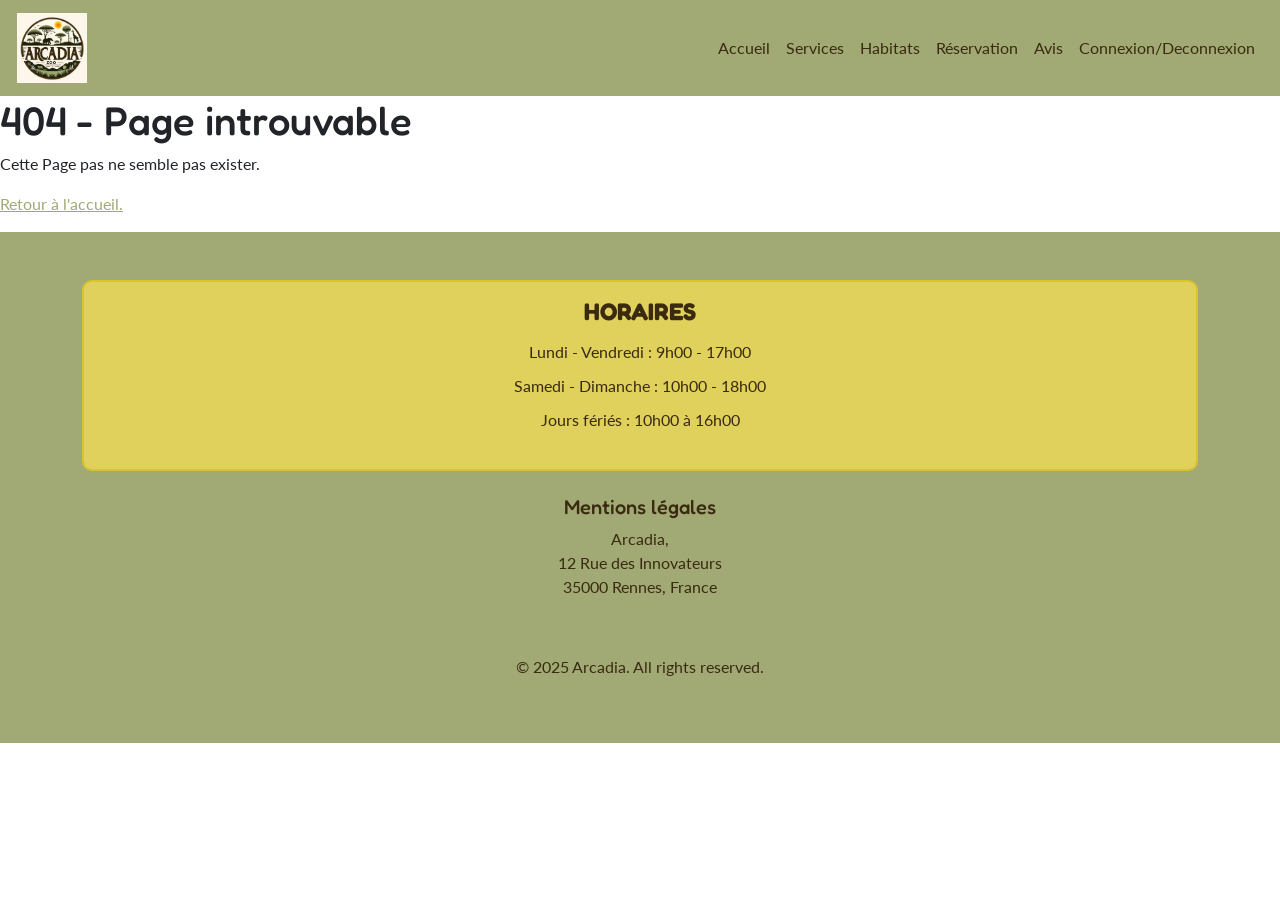
==== commit b9d4accc: "Création route Services" ====
--- a/index.html
+++ b/index.html
@@ -24,10 +24,10 @@
               <div class="collapse navbar-collapse" id="navbarSupportedContent">
                 <ul class="navbar-nav ms-auto mb-2 mb-lg-0">
                   <li class="nav-item">
-                    <a class="nav-link" aria-current="page" href="#">Accueil</a>
+                    <a class="nav-link" aria-current="page" href="/">Accueil</a>
                   </li>
                   <li class="nav-item">
-                    <a class="nav-link" href="#">Services</a>
+                    <a class="nav-link" href="/services">Services</a>
                   </li>
                   <li class="nav-item">
                     <a class="nav-link" href="#">Habitats</a>
--- a/scss/main.css
+++ b/scss/main.css
@@ -12004,7 +12004,7 @@
 }
 
 .footer {
-  position: absolute;
+  position: relative;
   bottom: 0;
   width: 100%;
 }
@@ -12045,4 +12045,59 @@
 }
 .footer .footer-copyright {
   color: #3A2A10;
+}
+
+.hero-scene {
+  position: relative;
+}
+.hero-scene::before {
+  content: "";
+  position: absolute;
+  top: 0;
+  left: 0;
+  width: 100%;
+  height: 100%;
+  background-image: url(../assets/giraffeHome.jpg);
+  background-size: cover;
+  filter: brightness(0.4);
+}
+.hero-scene * {
+  position: relative;
+}
+.hero-scene .hero-scene-content {
+  height: 400px;
+  display: flex;
+  flex-direction: column;
+  align-items: center;
+  justify-content: center;
+}
+
+.text-justify {
+  text-align: justify;
+}
+
+.mb-custom {
+  margin-bottom: 50px;
+}
+
+.img-darken {
+  filter: brightness(50%);
+}
+
+.carousel-caption {
+  position: absolute;
+  top: 50%;
+  transform: translateY(-50%);
+  text-align: center;
+  background: rgba(0, 0, 0, 0.5); /* Optional: Add background for better text readability */
+  padding: 20px;
+  border-radius: 10px;
+}
+
+.carousel-caption p {
+  font-size: 1.25rem;
+}
+
+.blockquote-footer {
+  font-size: 1rem;
 }/*# sourceMappingURL=main.css.map */
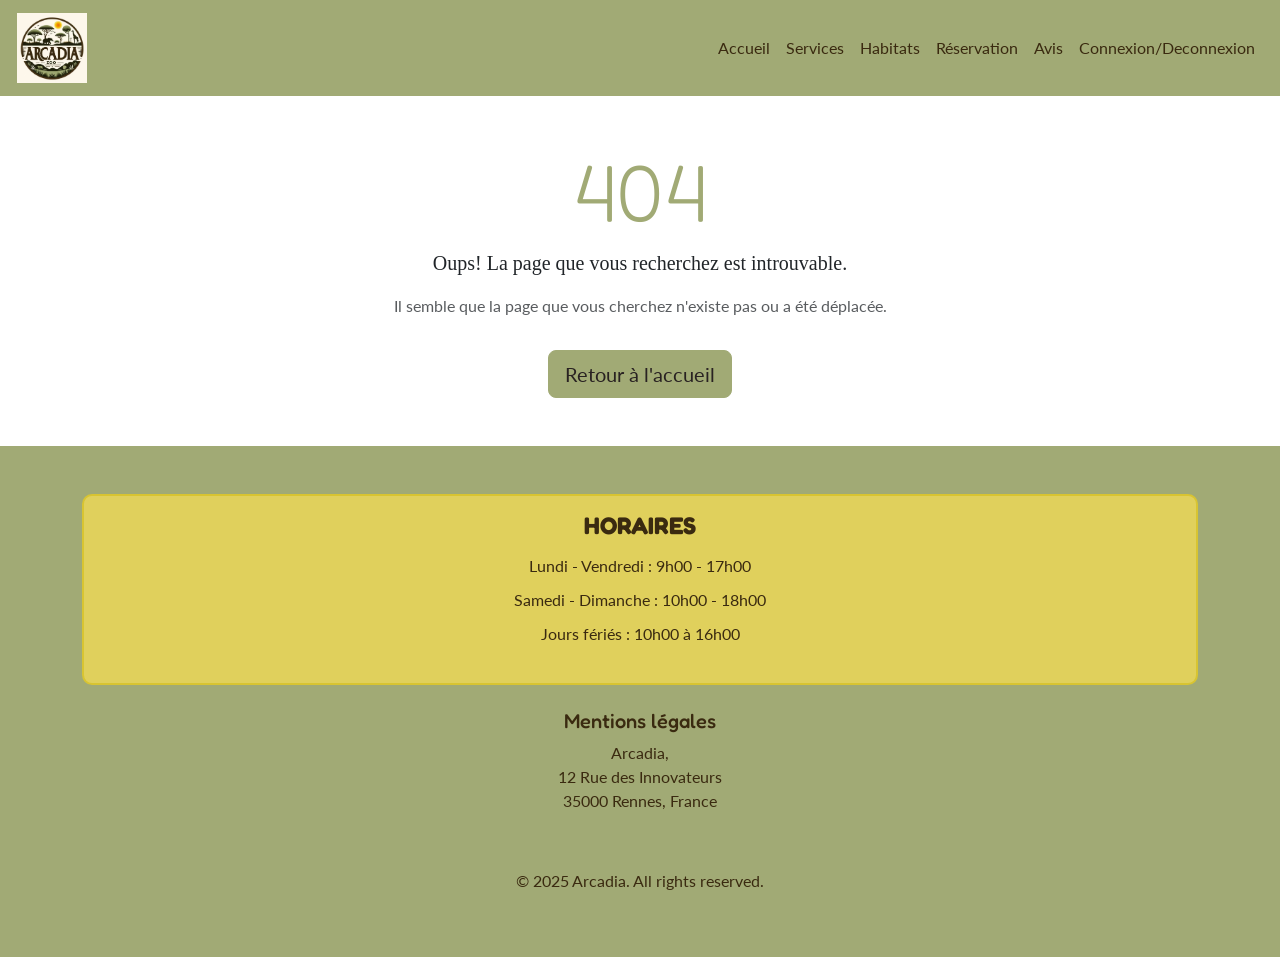
==== commit e761f466: "Création de la route pour les avis" ====
--- a/index.html
+++ b/index.html
@@ -36,7 +36,7 @@
                     <a class="nav-link" href="#">Réservation</a>
                   </li>
                   <li class="nav-item">
-                    <a class="nav-link" href="#">Avis</a>
+                    <a class="nav-link" href="/avis">Avis</a>
                   </li>
                   <li class="nav-item">
                     <a class="nav-link" href="#">Connexion/Deconnexion</a>
--- a/scss/main.css
+++ b/scss/main.css
@@ -12057,8 +12057,9 @@
   left: 0;
   width: 100%;
   height: 100%;
-  background-image: url(../assets/giraffeHome.jpg);
+  background-image: url(../assets/Singe.jpg);
   background-size: cover;
+  background-position: center; /* Centre l'image */
   filter: brightness(0.4);
 }
 .hero-scene * {
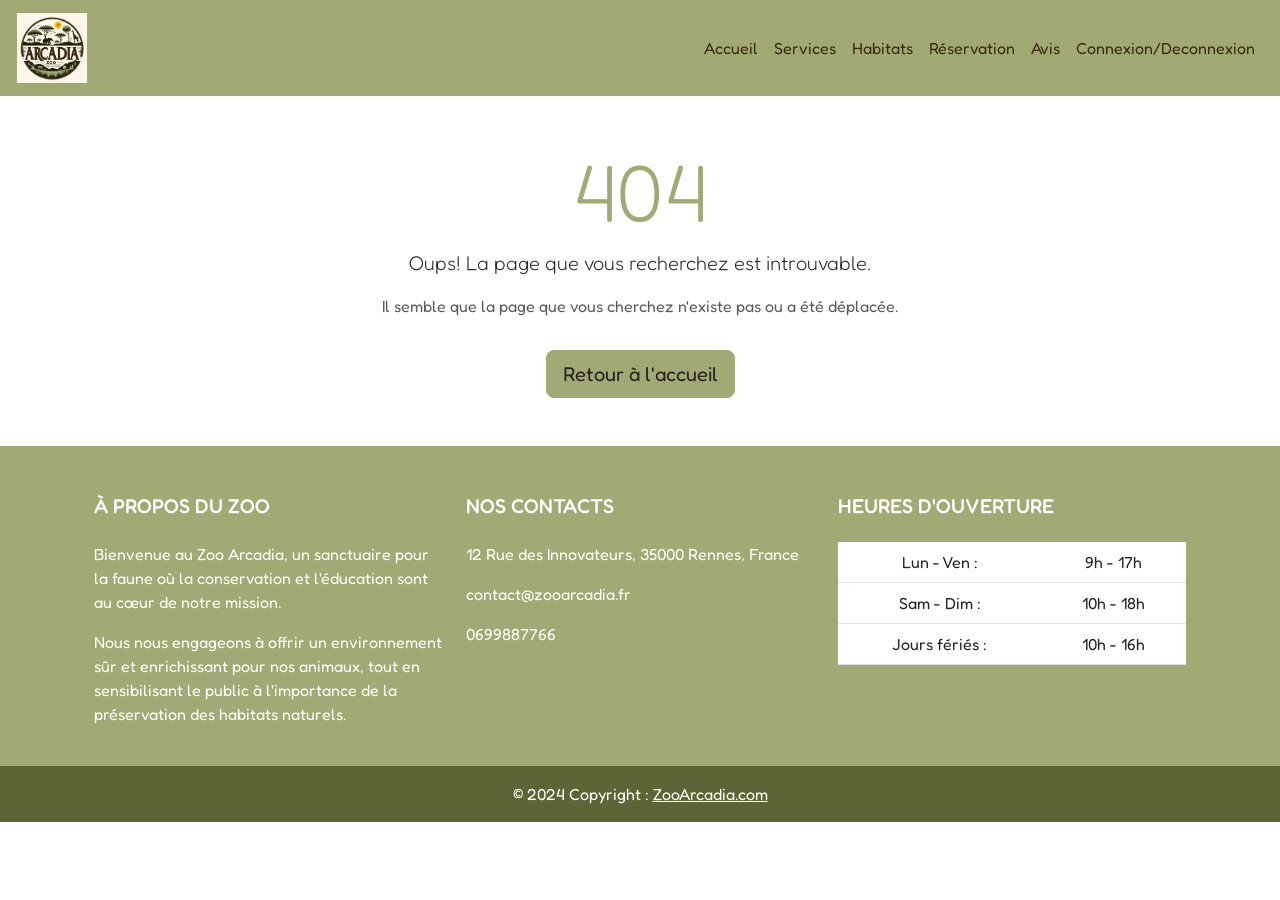
==== commit 742cc72d: "Reprise du footer" ====
--- a/index.html
+++ b/index.html
@@ -53,36 +53,74 @@
         <!-- Injection du contenu ici-->
     </main>
 
-      <!-- Footer -->
-  <footer class="footer bg-primary py-5">
-    <div class="container text-center">
-      <div class="footer-hours mb-4 p-3">
-        <h4 class="text-center">HORAIRES</h4>
-        <ul class="list-unstyled">
-          <li>Lundi - Vendredi : 9h00 - 17h00</li>
-          <li>Samedi - Dimanche : 10h00 - 18h00</li>
-          <li>Jours fériés : 10h00 à 16h00</li>
-        </ul>
+    <footer class="text-white text-center text-lg-start bg-primary">
+      <!-- Conteneur de la grille -->
+      <div class="container p-4">
+        <!--Ligne de la grille-->
+        <div class="row mt-4">
+    
+          <div class="col-lg-4 col-md-12 mb-4 mb-md-0">
+            <h5 class="text-uppercase mb-4">À propos du zoo</h5>
+            <p>
+              Bienvenue au Zoo Arcadia, un sanctuaire pour la faune où la conservation et l'éducation sont au cœur de notre mission. 
+            </p>
+            <p>
+              Nous nous engageons à offrir un environnement sûr et enrichissant pour nos animaux, tout en sensibilisant le public à l'importance de la préservation des habitats naturels.
+            </p>
+          </div>
+    
+          <div class="col-lg-4 col-md-6 mb-4 mb-md-0">
+            <h5 class="text-uppercase mb-4">Nos contacts</h5>
+            <ul class="list-unstyled">
+              <li class="mb-3">
+                12 Rue des Innovateurs, 35000 Rennes, France
+              </li>
+              <li class="mb-3">
+                contact@zooarcadia.fr
+              </li>
+              <li class="mb-3">
+                0699887766
+              </li>
+              <div class="mt-4">
+                <a href="#" class="text-white"><i class="bi bi-facebook"></i></a>
+                <a href="#" class="text-white"><i class="bi bi-twitter"></i></a>
+                <a href="#" class="text-white"><i class="bi bi-youtube"></i></a>
+                <a href="#" class="text-white"><i class="bi bi-instagram"></i></a>
+              </div>
+            </ul>
+          </div>
+    
+          <div class="col-lg-4 col-md-6 mb-4 mb-md-0">
+            <h5 class="text-uppercase mb-4">Heures d'ouverture</h5>
+            <table class="table text-center text-white">
+              <tbody class="font-weight-normal">
+                <tr>
+                  <td>Lun - Ven :</td>
+                  <td>9h - 17h</td>
+                </tr>
+                <tr>
+                  <td>Sam - Dim :</td>
+                  <td>10h - 18h</td>
+                </tr>
+                <tr>
+                  <td>Jours fériés :</td>
+                  <td>10h - 16h</td>
+                </tr>
+              </tbody>
+            </table>
+          </div>
+    
+        </div>
       </div>
-      <div class="footer-legal mb-3">
-        <h5>Mentions légales</h5>
-        <address>
-          Arcadia,<br>
-          12 Rue des Innovateurs<br>
-          35000 Rennes, France
-        </address>
+      <!-- Copyright -->
+      <div class="text-center p-3 bg-secondary">
+        © 2024 Copyright :
+        <a class="text-white" href="/home">ZooArcadia.com</a>
       </div>
-      <div class="footer-social mb-3">
-        <a href="#"><i class="bi bi-facebook"></i></a>
-        <a href="#"><i class="bi bi-twitter"></i></a>
-        <a href="#"><i class="bi bi-youtube"></i></i></a>
-        <a href="#"><i class="bi bi-instagram"></i></a>
-      </div>
-      <div class="footer-copyright">
-        <p>© 2025 Arcadia. All rights reserved.</p>
-      </div>
-    </div>
-  </footer>
+      <!-- Copyright -->
+    </footer>    
+    
+
     <script type="module" src="Router/Router.js"></script>
     <script src="/node_modules/bootstrap/dist/js/bootstrap.bundle.min.js"></script>
 </body>
--- a/scss/main.css
+++ b/scss/main.css
@@ -1,5 +1,30 @@
 @charset "UTF-8";
 @import url("/node_modules/bootstrap-icons/font/bootstrap-icons.css");
+* {
+  margin: 0;
+  padding: 0;
+  box-sizing: border-box;
+}
+
+body {
+  font-family: "Lato", serif;
+}
+
+h1, .h1, h2, .h2, h3, .h3, h4, .h4, h5, .h5, h6, .h6 {
+  font-family: "Fredoka", sans-serif;
+}
+
+@media (max-width: 768px) {
+  h1, .h1 {
+    font-size: 1.5rem;
+  }
+  h2, .h2 {
+    font-size: 1.25rem;
+  }
+  p {
+    font-size: 1rem;
+  }
+}
 /*!
  * Bootstrap  v5.3.3 (https://getbootstrap.com/)
  * Copyright 2011-2024 The Bootstrap Authors
@@ -11966,19 +11991,6 @@
     display: none !important;
   }
 }
-html {
-  position: relative;
-  min-height: 100%;
-}
-
-h1, .h1, h2, .h2, h3, .h3, h4, .h4, h5, .h5, h6, .h6 {
-  font-family: "Fredoka", sans-serif;
-}
-
-body {
-  font-family: "Lato", serif;
-}
-
 .navbar {
   background-color: #A1AA75;
   --bs-navbar-padding-x: 5px;
@@ -12007,6 +12019,8 @@
   position: relative;
   bottom: 0;
   width: 100%;
+  background-color: #A1AA75;
+  color: #ffffff;
 }
 .footer .footer-hours {
   background-color: #E0D05C;
@@ -12032,6 +12046,11 @@
 .footer .footer-legal address {
   font-style: normal;
 }
+.footer .footer-social {
+  display: flex;
+  justify-content: center;
+  align-items: center;
+}
 .footer .footer-social a {
   color: #3A2A10;
   margin: 0 10px;
@@ -12040,8 +12059,14 @@
 .footer .footer-social a:hover {
   color: #E0D05C;
 }
-.footer .footer-social i {
+.footer .footer-social {
+  display: flex;
+  justify-content: center;
+  align-items: center;
+}
+.footer .footer-social a {
   margin: 0 10px;
+  font-size: 1.5rem;
 }
 .footer .footer-copyright {
   color: #3A2A10;
@@ -12090,7 +12115,7 @@
   top: 50%;
   transform: translateY(-50%);
   text-align: center;
-  background: rgba(0, 0, 0, 0.5); /* Optional: Add background for better text readability */
+  background: rgba(0, 0, 0, 0.5);
   padding: 20px;
   border-radius: 10px;
 }
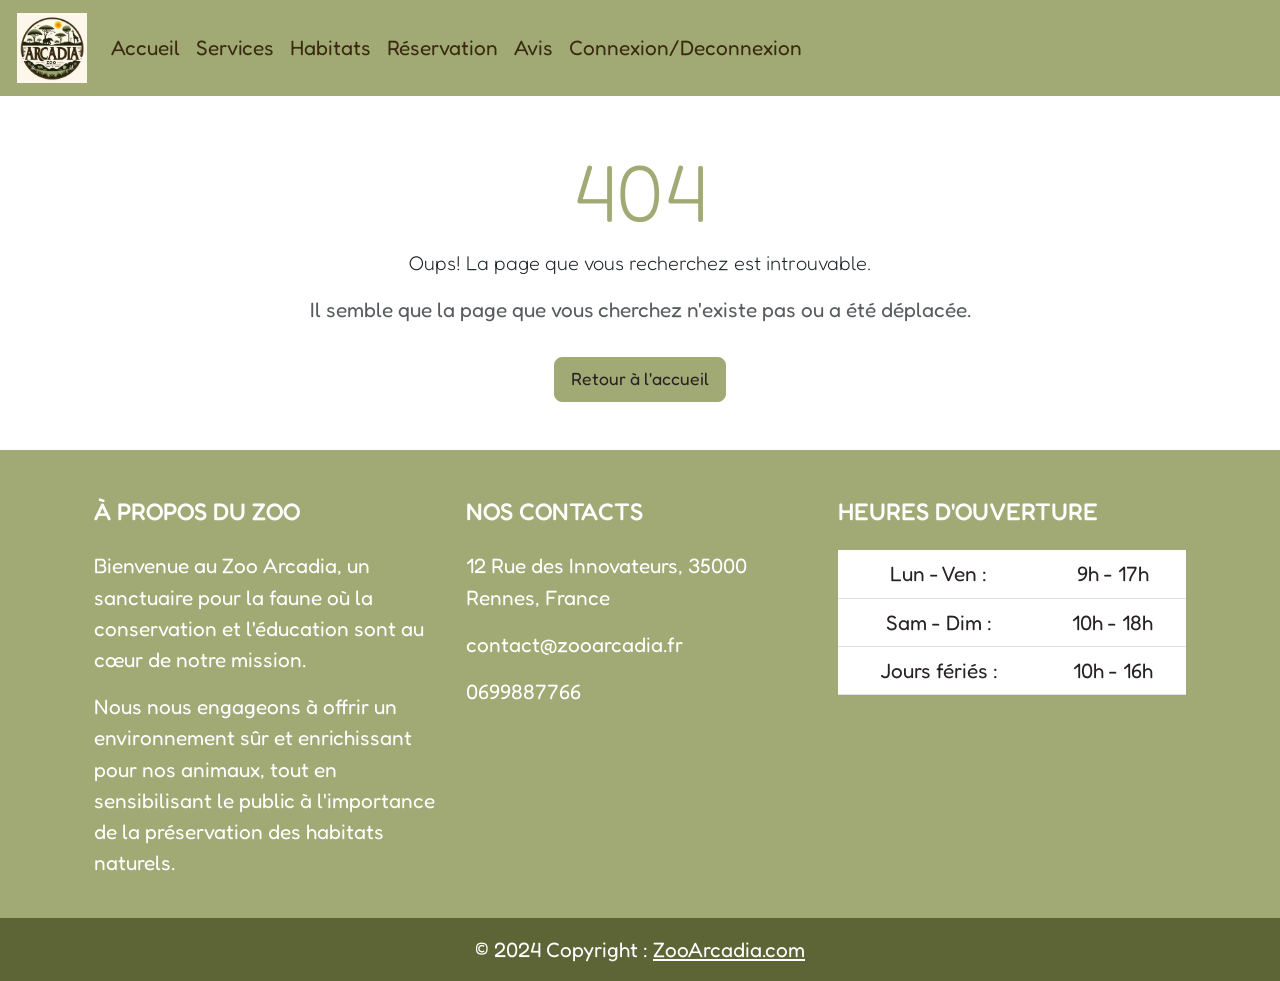
==== commit 508387c9: "V3 de la navbar" ====
--- a/index.html
+++ b/index.html
@@ -22,23 +22,23 @@
                 <span class="navbar-toggler-icon"></span>
               </button>
               <div class="collapse navbar-collapse" id="navbarSupportedContent">
-                <ul class="navbar-nav ms-auto mb-2 mb-lg-0">
-                  <li class="nav-item">
+                <ul class="navbar-nav mb-2 mb-lg-0">
+                  <li class="nav-item ms-auto">
                     <a class="nav-link" aria-current="page" href="/">Accueil</a>
                   </li>
-                  <li class="nav-item">
+                  <li class="nav-item ms-auto">
                     <a class="nav-link" href="/services">Services</a>
                   </li>
-                  <li class="nav-item">
+                  <li class="nav-item ms-auto">
                     <a class="nav-link" href="#">Habitats</a>
                   </li>
-                  <li class="nav-item">
+                  <li class="nav-item ms-auto">
                     <a class="nav-link" href="#">Réservation</a>
                   </li>
-                  <li class="nav-item">
+                  <li class="nav-item ms-auto">
                     <a class="nav-link" href="/avis">Avis</a>
                   </li>
-                  <li class="nav-item">
+                  <li class="nav-item ms-auto">
                     <a class="nav-link" href="#">Connexion/Deconnexion</a>
                   </li>
                 </ul>
@@ -53,6 +53,7 @@
         <!-- Injection du contenu ici-->
     </main>
 
+    <!--FOOTER START-->
     <footer class="text-white text-center text-lg-start bg-primary">
       <!-- Conteneur de la grille -->
       <div class="container p-4">
@@ -119,7 +120,7 @@
       </div>
       <!-- Copyright -->
     </footer>    
-    
+    <!--FOOTER END-->
 
     <script type="module" src="Router/Router.js"></script>
     <script src="/node_modules/bootstrap/dist/js/bootstrap.bundle.min.js"></script>
--- a/scss/main.css
+++ b/scss/main.css
@@ -12084,7 +12084,7 @@
   height: 100%;
   background-image: url(../assets/Singe.jpg);
   background-size: cover;
-  background-position: center; /* Centre l'image */
+  background-position: center;
   filter: brightness(0.4);
 }
 .hero-scene * {
@@ -12106,24 +12106,110 @@
   margin-bottom: 50px;
 }
 
-.img-darken {
-  filter: brightness(50%);
-}
-
-.carousel-caption {
-  position: absolute;
-  top: 50%;
-  transform: translateY(-50%);
-  text-align: center;
-  background: rgba(0, 0, 0, 0.5);
+.card {
+  background-color: #E0D05C;
+  /*color: $white; */
+  margin-bottom: 20px;
+  border-radius: 10px;
+  overflow: hidden;
+  /*
+  .card-title,
+  .card-text {
+      color: $white; // Ensure card title and text are white
+  } */
+}
+
+.avis-container {
+  max-width: 800px;
+  margin: auto;
   padding: 20px;
+  background-color: #E0D05C;
   border-radius: 10px;
-}
-
-.carousel-caption p {
-  font-size: 1.25rem;
-}
-
-.blockquote-footer {
-  font-size: 1rem;
+  box-shadow: 0 0 15px rgba(0, 0, 0, 0.2);
+}
+.avis-container .avis-titre {
+  font-family: "Fredoka", sans-serif;
+  margin-bottom: 20px;
+  color: #3A2A10;
+}
+.avis-container .formulaire-avis {
+  background-color: #ffffff;
+  padding: 30px;
+  border-radius: 10px;
+  box-shadow: 0 0 10px rgba(0, 0, 0, 0.1);
+}
+.avis-container .formulaire-avis .form-group {
+  margin-bottom: 15px;
+}
+.avis-container .formulaire-avis label {
+  font-family: "Fredoka", sans-serif;
+  color: #3A2A10;
+}
+.avis-container .formulaire-avis .form-control {
+  border-radius: 5px;
+  border: 1px solid #5D6537;
+  padding: 10px;
+  font-family: "Lato", serif;
+}
+.avis-container .formulaire-avis .btn-primary {
+  background-color: #A1AA75;
+  border: none;
+  padding: 10px 20px;
+  border-radius: 5px;
+  cursor: pointer;
+  width: 100%;
+  font-size: 1.2rem;
+  font-family: "Fredoka", sans-serif;
+}
+.avis-container .formulaire-avis .btn-primary:hover {
+  background-color: #5D6537;
+}
+.avis-container .liste-avis .carte-avis {
+  background-color: #E0D05C;
+  color: #ffffff;
+  margin-bottom: 20px;
+  border-radius: 10px;
+  overflow: hidden;
+  box-shadow: 0 0 10px rgba(0, 0, 0, 0.1);
+}
+.avis-container .liste-avis .carte-avis .carte-titre,
+.avis-container .liste-avis .carte-avis .carte-texte {
+  color: #ffffff;
+}
+.avis-container .liste-avis .carte-avis .carte-corps {
+  background-color: rgba(0, 0, 0, 0.7);
+  padding: 20px;
+}
+
+@media (min-width: 1024px) {
+  h1, .h1 {
+    font-size: 3rem;
+  }
+  h2, .h2 {
+    font-size: 2.5rem;
+  }
+  h3, .h3 {
+    font-size: 2rem;
+  }
+  h4, .h4 {
+    font-size: 1.75rem;
+  }
+  h5, .h5 {
+    font-size: 1.5rem;
+  }
+  h6, .h6 {
+    font-size: 1.25rem;
+  }
+  body {
+    font-size: 1.3rem;
+  }
+  .btn {
+    font-size: 1.1rem;
+  }
+  .avis-container .formulaire-avis {
+    font-size: 1.1rem;
+  }
+  .avis-container .formulaire-avis .form-group label {
+    font-size: 1.2rem;
+  }
 }/*# sourceMappingURL=main.css.map */
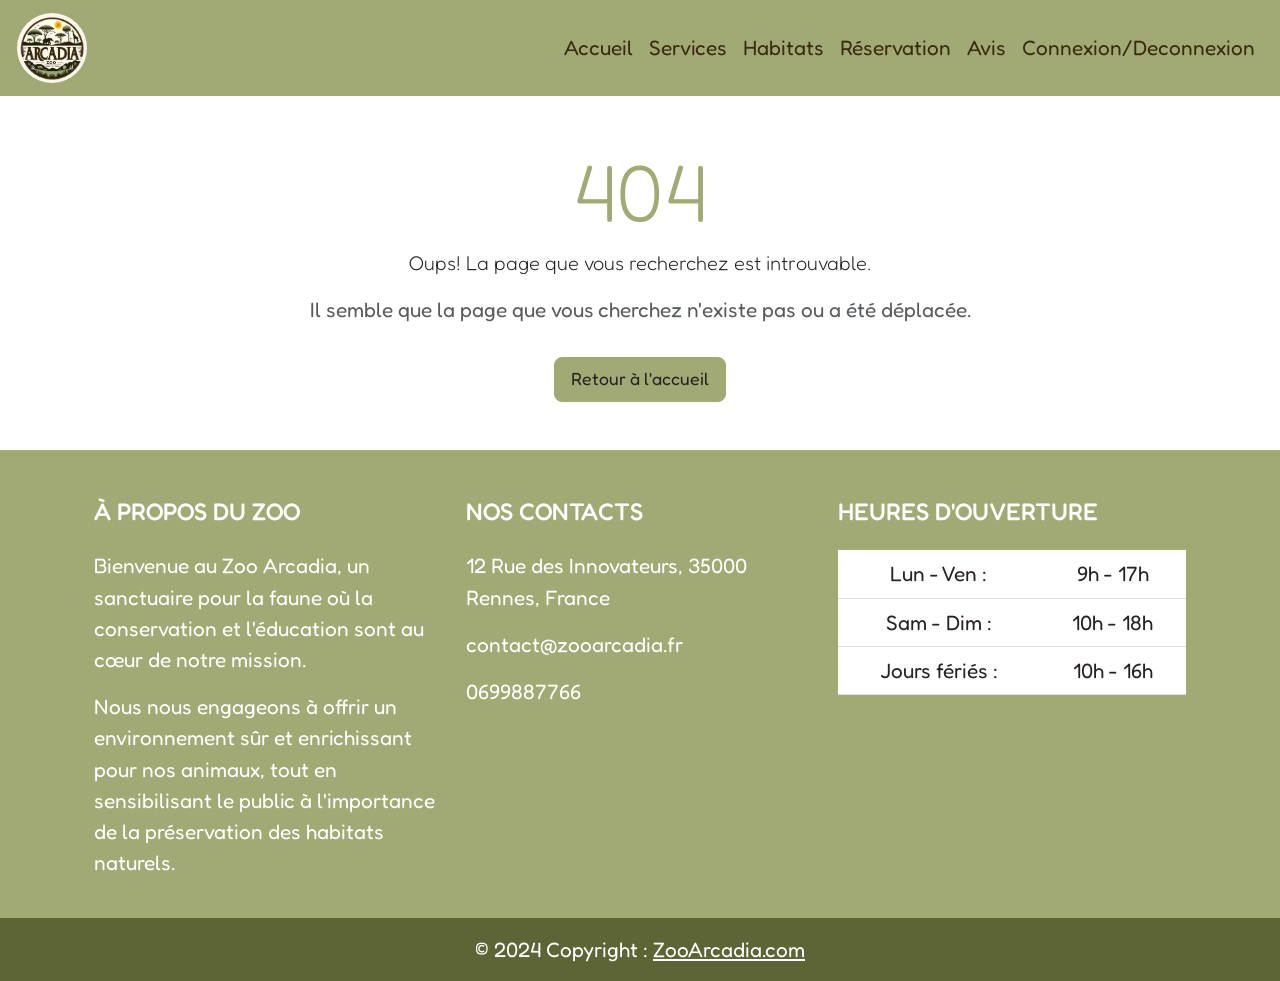
==== commit 8091f233: "Refonte de la navbar" ====
--- a/index.html
+++ b/index.html
@@ -22,23 +22,23 @@
                 <span class="navbar-toggler-icon"></span>
               </button>
               <div class="collapse navbar-collapse" id="navbarSupportedContent">
-                <ul class="navbar-nav mb-2 mb-lg-0">
-                  <li class="nav-item ms-auto">
+                <ul class="navbar-nav ms-auto mb-2 mb-lg-0">
+                  <li class="nav-item">
                     <a class="nav-link" aria-current="page" href="/">Accueil</a>
                   </li>
-                  <li class="nav-item ms-auto">
+                  <li class="nav-item">
                     <a class="nav-link" href="/services">Services</a>
                   </li>
-                  <li class="nav-item ms-auto">
+                  <li class="nav-item">
                     <a class="nav-link" href="#">Habitats</a>
                   </li>
-                  <li class="nav-item ms-auto">
+                  <li class="nav-item">
                     <a class="nav-link" href="#">Réservation</a>
                   </li>
-                  <li class="nav-item ms-auto">
+                  <li class="nav-item">
                     <a class="nav-link" href="/avis">Avis</a>
                   </li>
-                  <li class="nav-item ms-auto">
+                  <li class="nav-item">
                     <a class="nav-link" href="#">Connexion/Deconnexion</a>
                   </li>
                 </ul>
--- a/scss/main.css
+++ b/scss/main.css
@@ -12002,7 +12002,10 @@
 .navbar .nav-link:hover, .navbar .nav-link:focus,
 .navbar .navbar-brand:hover,
 .navbar .navbar-brand:focus {
-  color: #5D6537;
+  color: #E0D05C;
+}
+.navbar .navbar-nav .nav-item {
+  margin-left: auto;
 }
 .navbar .navbar-toggler {
   border-color: #3A2A10;
@@ -12013,6 +12016,7 @@
 
 .navbar-logo {
   height: 70px;
+  border-radius: 50%;
 }
 
 .footer {
